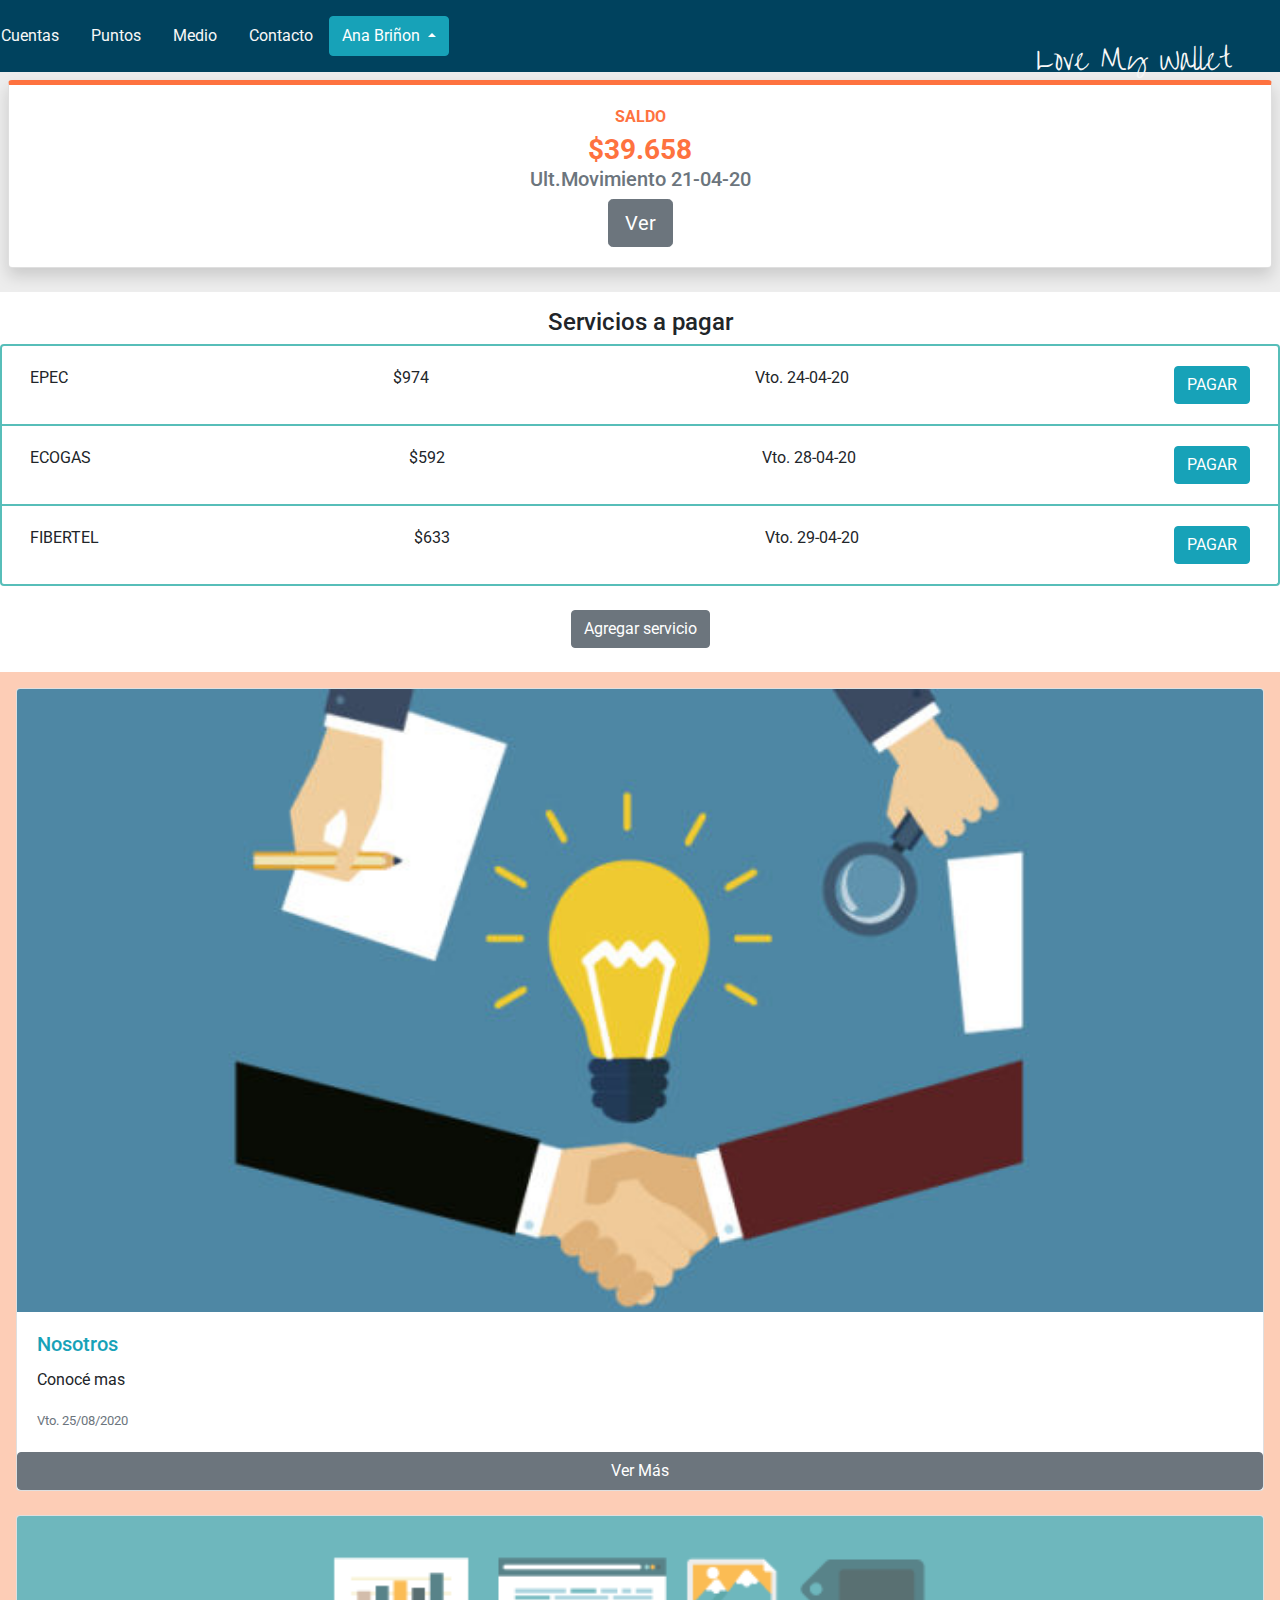
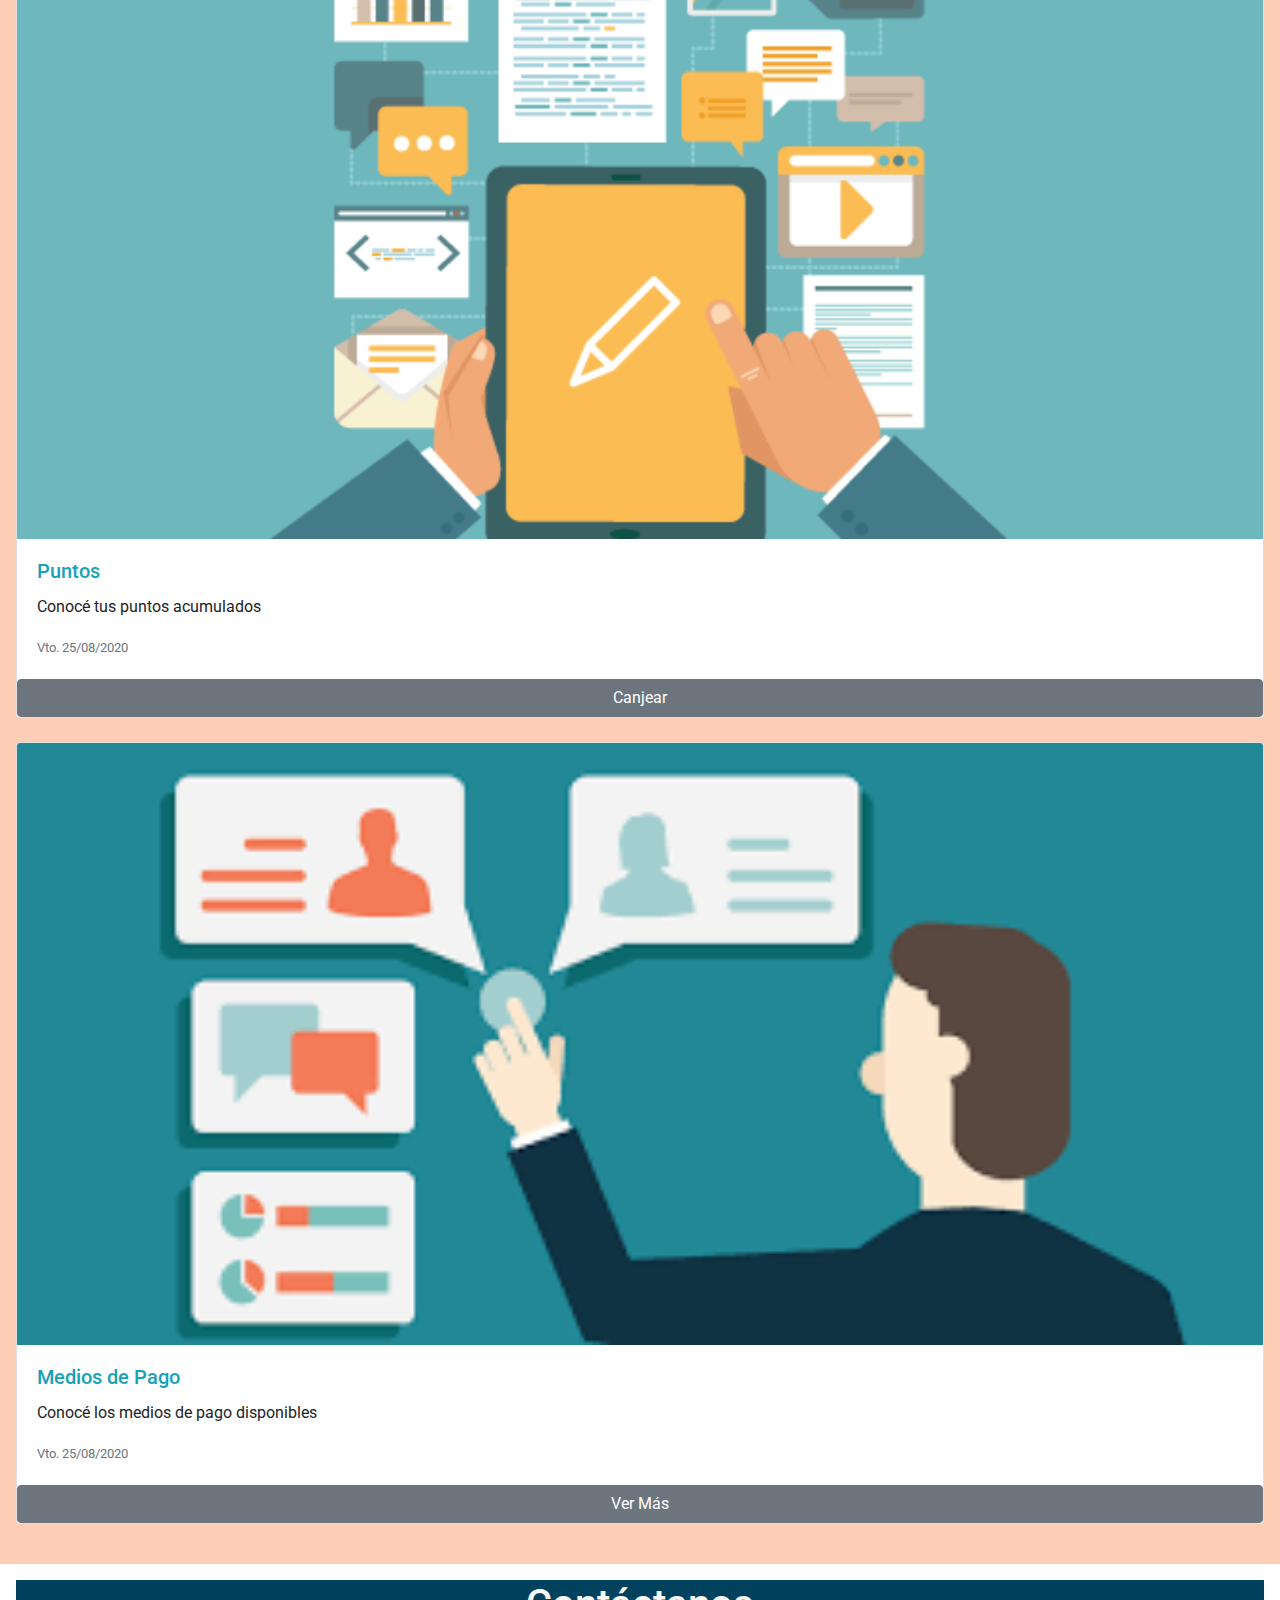
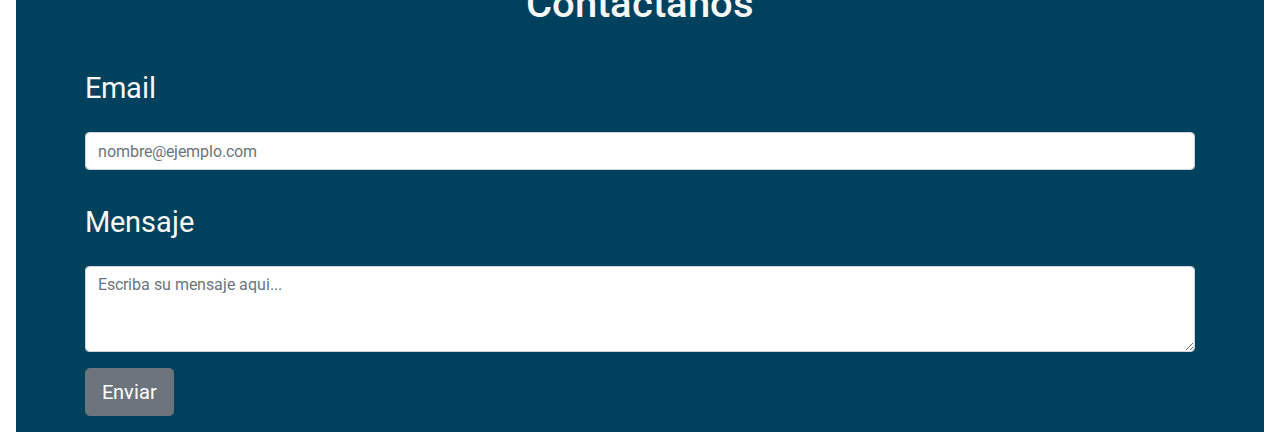
==== index.html @ 69ddbba5 "primer commit" ====
<!DOCTYPE html>
<html lang="en">

<head>
    <meta charset="UTF-8">
    <meta name="viewport" content="width=, initial-scale=1.0">
    <meta http-equiv="X-UA-Compatible" content="ie=edge">
    <title>Love My Wallet</title>
    <link href="https://fonts.googleapis.com/css?family=Liu+Jian+Mao+Cao|Roboto:400,700&display=swap" rel="stylesheet">

    <link rel="stylesheet" href="https://stackpath.bootstrapcdn.com/bootstrap/4.4.1/css/bootstrap.min.css"
        integrity="sha384-Vkoo8x4CGsO3+Hhxv8T/Q5PaXtkKtu6ug5TOeNV6gBiFeWPGFN9MuhOf23Q9Ifjh" crossorigin="anonymous">
    <link rel="stylesheet" href="https://cdnjs.cloudflare.com/ajax/libs/font-awesome/5.12.1/css/all.min.css"
        integrity="sha256-mmgLkCYLUQbXn0B1SRqzHar6dCnv9oZFPEC1g1cwlkk=" crossorigin="anonymous" />
    <link rel="stylesheet" href="assets/css/styles.css">
</head>

</script>

<body id="index.html">
    <nav class="navigation row">
        <div class="navigation__logo">
            <p>Love My Wallet</p>
        </div>
        <div class="collapsible col-xs-12">
            <input type="checkbox" id="menu">
            <label for="menu"><i class="fas fa-bars"></i></label>
            <div class="navigation__container">
                <ul class="navigation__list">
                    <li class="navigation__item"><a href="#">Cuentas</a></li>
                    <li class="navigation__item"><a href="#">Puntos</a></li>
                    <li class="navigation__item"><a href="#">Medio</a></li>
                    <li class="navigation__item"><a href="#">Contacto</a></li>
                    <div class="btn-group dropup">
                        <button type="button" class="btn btn-secondary dropdown-toggle btn-info" data-toggle="dropdown"
                            aria-haspopup="true" aria-expanded="">
                            <span class="sr-only"></span>
                            <i class=" far fa-user m"></i> Ana
                            Briñon
                        </button>
                        <div class="dropdown-menu ">
                            <a class="dropdown-item" href="#!">Editar</a>
                            <a class="dropdown-item" href="inicio.html">Cerrar Sesión</a>
                        </div>
                    </div>
                </ul>
            </div>
        </div>

    </nav>
    <div class="overlay" id="overlay">
        <div class="popup" id="popup">
            <a href="#" id="btn-cerrar-popup" class="btn-cerrar-popup bg-pop"> <i
                    class="fas fa-times fa-2x text-right p-2"></i></a>
            <div class="list-group p-3">
                <a href="#!" class="list-group-item list-group-item-action flex-column align-items-start">
                    <div class="d-flex w-100 justify-content-between">
                        <h5 class="mb-1">Supermercado Dino</h5>
                        <small>$4.253</small>
                    </div>

                    <small>17/04/2020</small>
                </a>
                <a href="#!" class="list-group-item list-group-item-action flex-column align-items-start">
                    <div class="d-flex w-100 justify-content-between">
                        <h5 class="mb-1">Adidas Center</h5>
                        <small class="text-muted">$5.789</small>
                    </div>

                    <small class="text-muted">16/04/2020</small>
                </a>
                <a href="#!" class="list-group-item list-group-item-action flex-column align-items-start">
                    <div class="d-flex w-100 justify-content-between">
                        <h5 class="mb-1">YPF S.A.</h5>
                        <small class="text-muted">$2.000</small>
                    </div>
                    <small class="text-muted">10/04/2020</small>
                </a>
                <a href="#!" class="list-group-item list-group-item-action flex-column align-items-start">
                    <div class="d-flex w-100 justify-content-between">
                        <h5 class="mb-1">Dexter Center</h5>
                        <small class="text-muted">$5.779</small>
                    </div>

                    <small class="text-muted">04/04/2020</small>
                </a>
                <a href="#!" class="list-group-item list-group-item-action flex-column align-items-start">
                    <div class="d-flex w-100 justify-content-between">
                        <h5 class="mb-1">RapiPago S.A.</h5>
                        <small class="text-muted">$579</small>
                    </div>

                    <small class="text-muted">04/04/2020</small>
                </a>
            </div>
        </div>
    </div>
    <section class=" p-2 carta-pago ">
        <div class="row ">

            <div class="col-12 mb-3">
                <div class="card shadow card-body card2">

                    <div class="text-xs font-weight-bold text-uppercase mb-1">Saldo
                    </div>
                    <div class="h3 mb-0 font-weight-bold">$39.658 <p class="text-secondary h5 text-muted">
                            Ult.Movimiento 21-04-20
                        </p>
                        <button class="btn btn-secondary text-center btn-lg btn-abrir-popup" id="btn-abrir-popup">
                            <a href="javascript:abrir()"></a> Ver</button>
                    </div>
                </div>
            </div>

        </div>
    </section>

    <section class="listado-pagar mt-3">
        <h4 class="text-center">Servicios a pagar</h4>
        <ul class="list-group servicios-impagos">
            <li class="list-group-item">
                <article class="servicio d-flex justify-content-between p-2 bd-highlight">
                    <div class="text-uppercase servicio__nombre">EPEC</div>
                    <div class="servicio__precio">$974</div>
                    <div class="servicio__precio">Vto. 24-04-20</div>

                    <div class="servicio__action">

                        <!-- Button trigger modal -->
                        <button type="button" class="btn btn-info text-uppercase" data-toggle="modal"
                            data-target="#exampleModal3">
                            Pagar
                        </button>

                        <!-- Modal -->
                        <div class="modal fade pagado" id="exampleModal3" tabindex="-1" role="dialog"
                            aria-labelledby="exampleModal3Label" aria-hidden="true">
                            <div class="modal-dialog" role="document">
                                <div class="modal-content">
                                    <div class="modal-header">
                                        <h4 class="modal-title text-center pagado-titulo" id="exampleModal3Label">
                                            EPEC
                                        </h4>
                                        <p class="h5">Vto 24-04-20</p>
                                    </div>
                                    <div class="modal-body">
                                        <p class="h2 text-center">$974</p>

                                        <div class="modal-footer">
                                            <!-- Button trigger modal -->
                                            <button type="button" class="btn btn-primary" data-toggle="modal"
                                                data-target="#exampleModalCentered">
                                                Pagar
                                            </button>

                                            <!-- Modal -->
                                            <div class="modal" id="exampleModalCentered" tabindex="-1" role="dialog"
                                                aria-labelledby="exampleModalCenteredLabel" aria-hidden="true">
                                                <div class="modal-dialog modal-dialog-centered" role="document">
                                                    <div class="modal-content modal-pago">
                                                        <div class="modal-header">
                                                            <h5 class="modal-title" id="exampleModalCenteredLabel">
                                                                Estamos procesando su pago</h5>
                                                            <button type="button" class="close" data-dismiss="modal"
                                                                aria-label="Close">
                                                                <span aria-hidden="true">×</span>
                                                            </button>
                                                        </div>
                                                        <div class="modal-body">
                                                            <div class="spinner-border" role="status">
                                                                <span class="sr-only">Loading...</span>
                                                            </div>

                                                        </div>
                                                        <div class="modal-footer">
                                                            <button type="button" class="btn btn-danger"
                                                                data-dismiss="modal">Cancelar</button>

                                                        </div>
                                                    </div>
                                                </div>
                                            </div>

                                            <button type="button" class="btn btn-danger"
                                                data-dismiss="modal">Cancelar</button>

                                        </div>
                                    </div>
                                </div>
                            </div>

                        </div>
                </article>
            </li>
            <li class="list-group-item ">
                <article class="servicio d-flex justify-content-between p-2 bd-highlight">

                    <div class="text-uppercase servicio__nombre">ECOGAS</div>
                    <div class="servicio__precio">$592</div>
                    <div class="servicio__precio">Vto. 28-04-20</div>
                    <div class="servicio__action">

                        <a href="#" class="btn btn-info text-uppercase">pagar</a>
                    </div>
                </article>
            </li>
            <li class="list-group-item">
                <article class="servicio d-flex justify-content-between p-2 bd-highlight">
                    <div class="text-uppercase servicio__nombre">Fibertel</div>
                    <div class="servicio__precio">$633</div>
                    <div class="servicio__precio">Vto. 29-04-20</div>
                    <div class="servicio__action">
                        <a href="#" class="btn btn-info text-uppercase">pagar</a>
                    </div>
                </article>
            </li>
        </ul>
        <section class="d-flex justify-content-around align-items-center">

            <button class="btn btn-secondary btn-large my-4 agregar-servicio">
                Agregar servicio
            </button>
        </section>
    </section>
    <section class=" p-3 cartas ">

        <div class="row">
            <div class="col-12 mb-4">
                <div class="card">
                    <img src="assets/images/ilus1.jpg" class="card-img-top" alt="...">
                    <div class="card-body">
                        <h5 class="card-title text-info">Nosotros</h5>
                        <p class="card-text">Conocé mas </p>
                        <small class="text-muted">Vto. 25/08/2020</small>

                    </div>
                    <a href="#" class="btn btn-secondary">Ver Más</a>
                </div>
            </div>
            <div class="col-12 mb-4">
                <div class="card">
                    <img src="assets/images/ilus2.png" class="card-img-top" alt="...">
                    <div class="card-body">
                        <h5 class="card-title text-info">Puntos</h5>
                        <p class="card-text">Conocé tus puntos acumulados </p>
                        <small class="text-muted">Vto. 25/08/2020</small>

                    </div>
                    <a href="#" class="btn btn-secondary">Canjear</a>
                </div>
            </div>
            <div class="col-12 mb-4">
                <div class="card">
                    <img src="assets/images/inoso.png" class="card-img-top" alt="...">
                    <div class="card-body">
                        <h5 class="card-title text-info">Medios de Pago</h5>
                        <p class="card-text">Conocé los medios de pago disponibles</p>
                        <small class="text-muted">Vto. 25/08/2020</small>


                    </div>
                    <a href="#" class="btn btn-secondary">Ver Más</a>
                </div>
            </div>
        </div>
    </section>
    <section class="formulario m-3">
        <div>
            <h1 class="text-center mb-4">Contáctanos</h1>
            <form class="container">
                <div class="form-group">
                    <label for="exampleFormControlInput1">Email</label>
                    <input type="email" class="form-control" id="exampleFormControlInput1"
                        placeholder="nombre@ejemplo.com">
                </div>

                <div class="form-group">
                    <label for="exampleFormControlTextarea1">Mensaje</label>
                    <textarea class="form-control" id="exampleFormControlTextarea1" rows="3"
                        placeholder="Escriba su mensaje aqui..."></textarea>
                </div>
                <button type="button" class="btn btn-secondary btn-lg mb-3">Enviar</button>
            </form>
        </div>
    </section>




    <script src="https://code.jquery.com/jquery-3.4.1.min.js"
        integrity="sha256-CSXorXvZcTkaix6Yvo6HppcZGetbYMGWSFlBw8HfCJo=" crossorigin="anonymous"></script>
    <script src="assets/script.js"></script>
    <!-- Nuestro script antes de cerrar el body -->
    <script src="https://code.jquery.com/jquery-3.4.1.slim.min.js"
        integrity="sha384-J6qa4849blE2+poT4WnyKhv5vZF5SrPo0iEjwBvKU7imGFAV0wwj1yYfoRSJoZ+n"
        crossorigin="anonymous"></script>
    <script src="popup.js"></script>
    <script src="https://cdn.jsdelivr.net/npm/popper.js@1.16.0/dist/umd/popper.min.js"
        integrity="sha384-Q6E9RHvbIyZFJoft+2mJbHaEWldlvI9IOYy5n3zV9zzTtmI3UksdQRVvoxMfooAo"
        crossorigin="anonymous"></script>
    <script src="https://stackpath.bootstrapcdn.com/bootstrap/4.4.1/js/bootstrap.min.js"
        integrity="sha384-wfSDF2E50Y2D1uUdj0O3uMBJnjuUD4Ih7YwaYd1iqfktj0Uod8GCExl3Og8ifwB6"
        crossorigin="anonymous"></script>
</body>

</html>
---- assets/css/styles.css ----
.navigation {
  position: relative;
  background-color: #00425e;
  text-align: end;
  color: #F8F8F8;
 
  
}

.navigation__logo {
  position: absolute;
  top: 0.2em;
  right: 2em;
  font-family: "Liu Jian Mao Cao", cursive;
  font-size: 2em;
}

.collapsible {
  text-align: right;
}

label {
  display: block;
  padding-top: 0.5em;
  padding-bottom: 0.5em;
  padding-right: 3em;
  font-size: 1.8rem;
}

#menu {
  display: none;
}

input:checked ~ .navigation__container {
  max-height: 100%;
}

.navigation__container {
  max-height: 0;
  padding: 0;
  overflow: hidden;
}

.navigation__list {
  list-style: none;
}

.navigation__item a {
  display: block;
  text-align: left;
  padding: 0.5em;
  font-family: "Roboto", sans-serif;
  font-size: 1.2rem;
  font-weight: 700;
  color: #F8F8F8;
  text-decoration: none;
}
.navigation__item a:hover {
  color: #00ADEF;
}

@media only screen and (min-width: 992px) {
  .navigation__logo {
    top: 1em;
    left: 3em;
  }

  .collapsible label {
    display: none;
  }

  .navigation__container {
    max-height: 100%;
    padding: 0.5em 3em 0.5em 0;
    overflow: visible;
  }

  .navigation__list {
    display: flex;
    justify-content: flex-end;
    margin: inherit;
    padding: inherit;
  }

  .navigation__item a {
    padding: 0.5em 1em;
    font-size: 1rem;
    font-weight: 400;
  }
}
.datos {
  background-color: #dbdcdf;
}

.datos__iconos {
  list-style: none;
  padding-left: 3em;
  color: #3484da;
}


.formulario {
  background-color: #00425e;
  text-align: left;
  color: #F8F8F8;
}
.ventana{
  position: relative;
}

.overlay {
	background: rgba(0,0,0,.3);
	position: fixed;
	top: 0;
	bottom: 0;
	left: 0;
	right: 0;
	align-items: center;
	justify-content: center;
  display: flex;
  z-index: 100;
  visibility: hidden;

}
.overlay.active {
	visibility: visible;
}
.popup {
	background: #F8F8F8;
	box-shadow: 0px 0px 5px 0px rgba(0,0,0,0.3);
	border-radius: 7px;
	text-align: center;
  width:80%;
  transition: .3s ease all;
	transform: scale(0.7);
	opacity: 0;
 
}
.btn-submit {
	padding: 0 20px;
	height: 40px;
	line-height: 40px;
	border: none;
	color: #fff;
	background: #5E7DE3;
border-radius: 8px;
}
.btn-cerrar-popup {
	font-size: 16px;
	line-height: 16px;
	display: block;
	text-align: right;
	transition: .3s ease all;
	color: #BBBBBB;
}

.popup.active {	transform: scale(1); opacity: 1; }



.card2{
  border-top: 5px solid #fe723f;
  text-align: center;
  color: #fe723f;
  
}
.bg-pop{
background-color:  #fe723f;
}
.carta-pago {
 
  background: #ededed;
 
}
.cartas{
  background:#fdcdb6;
}
.list-group-item{

  border: 2px solid #57beb9;
}
body{
  font-family: roboto;
}
.pagado{
  padding-top: 70%;
  width: 90%

}
.pagado-titulo{
  text-align: center;
  
}
.formulario-inicio{
  background-color: #00425e;
}
.modal-pago{
  width: 90%;
}
.popuppago.active {	transform: scale(1); opacity: 1; }
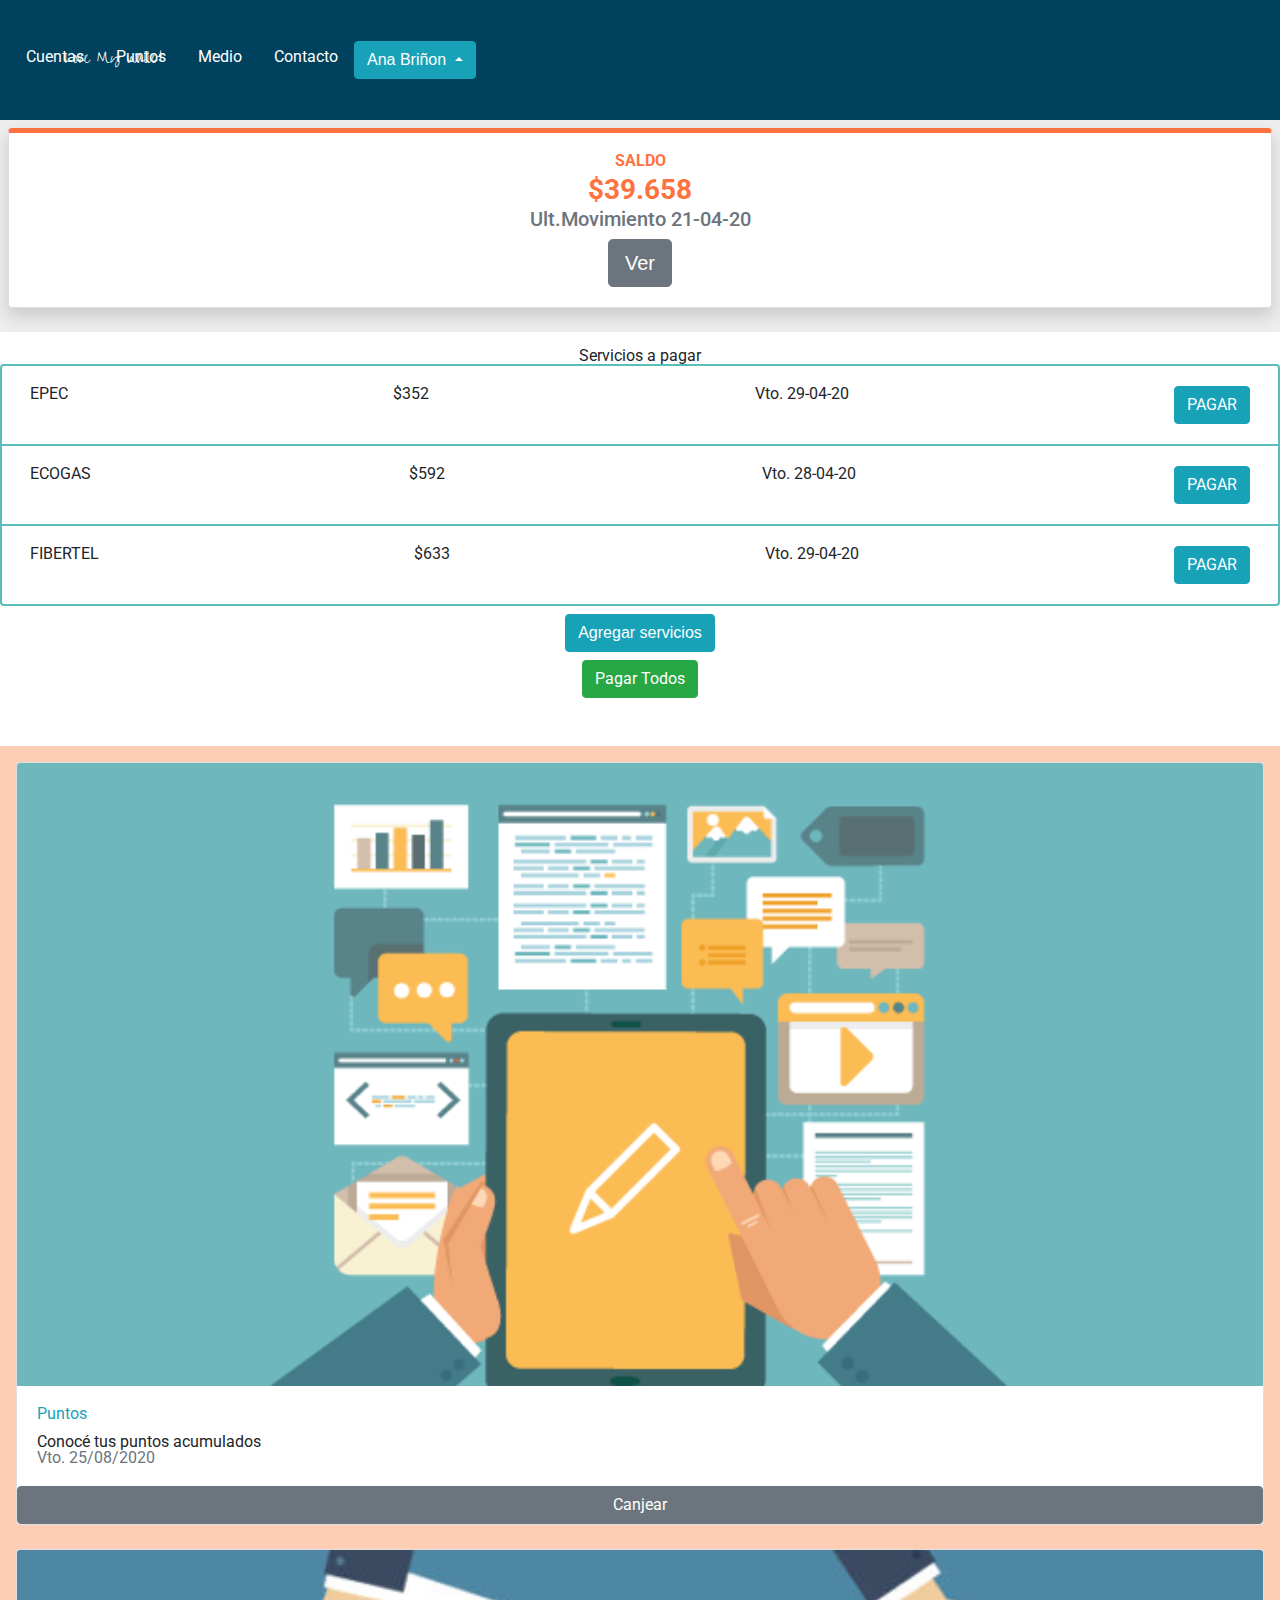
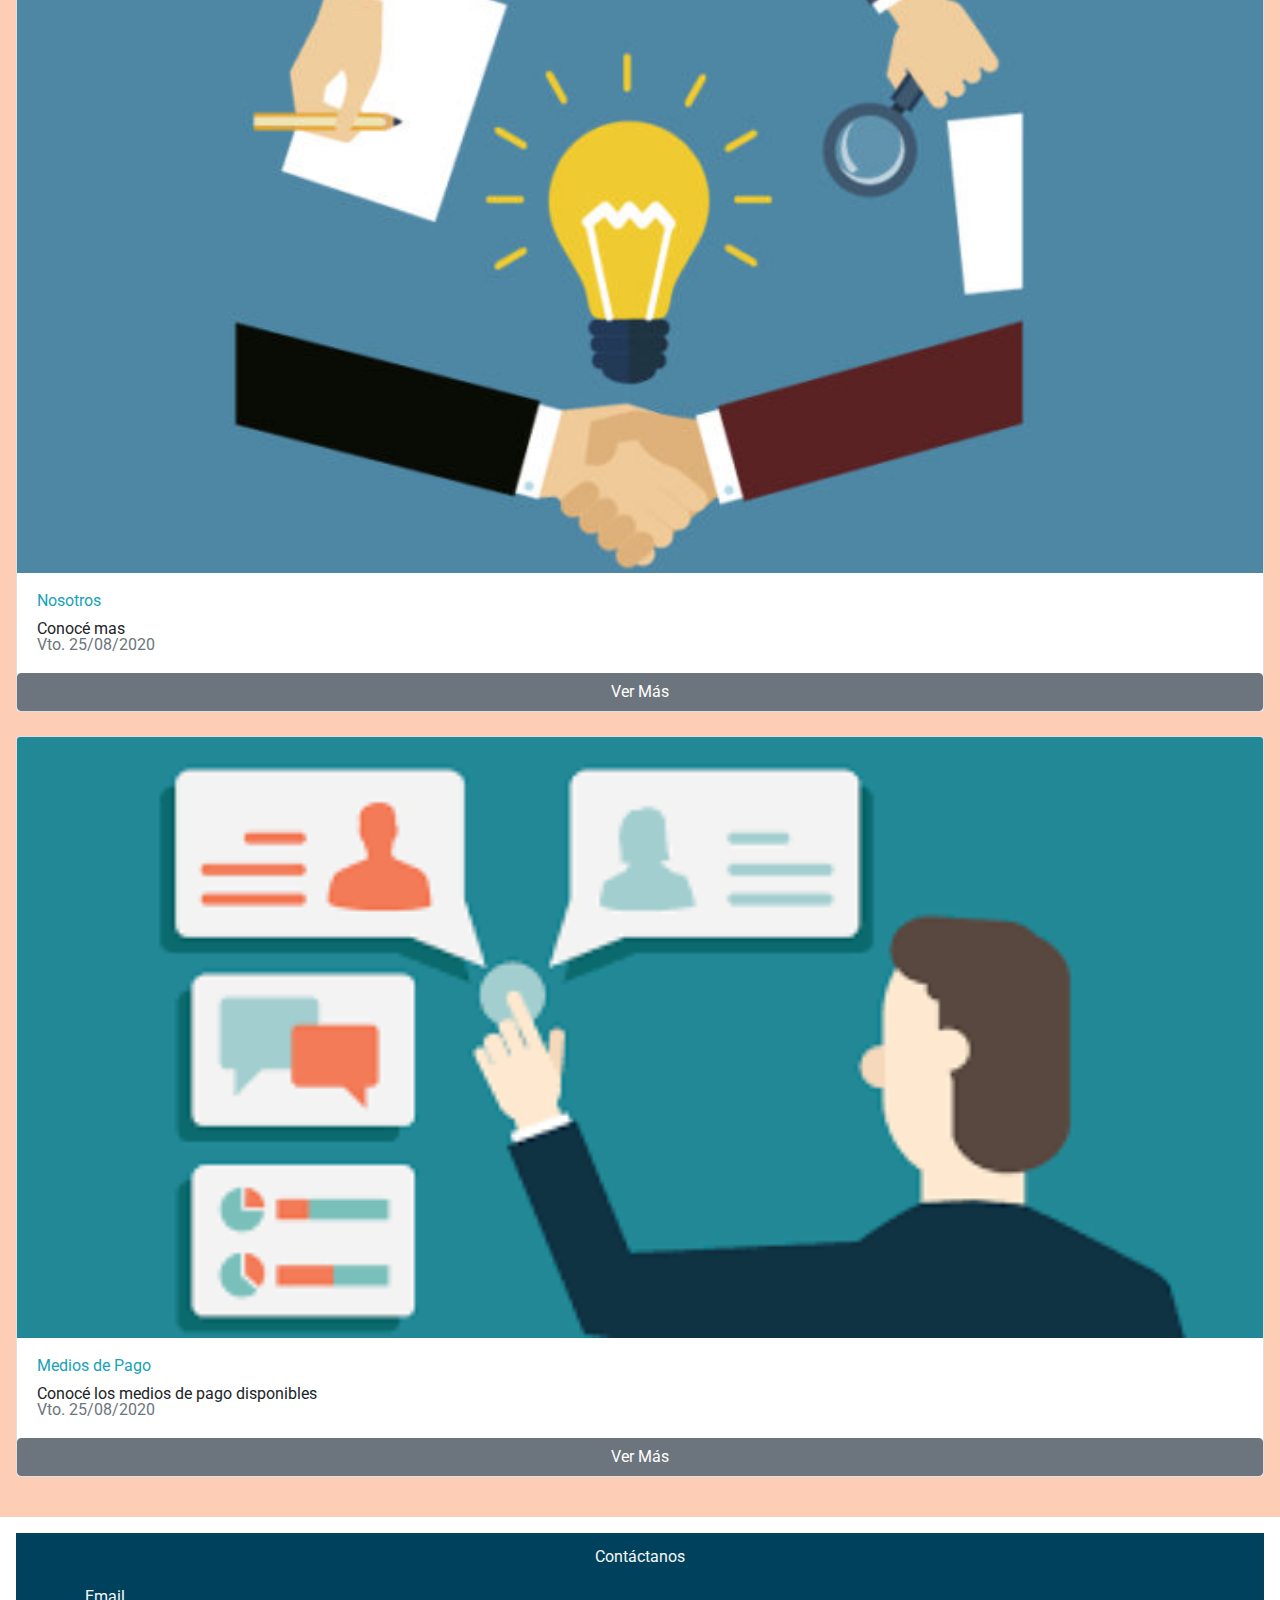
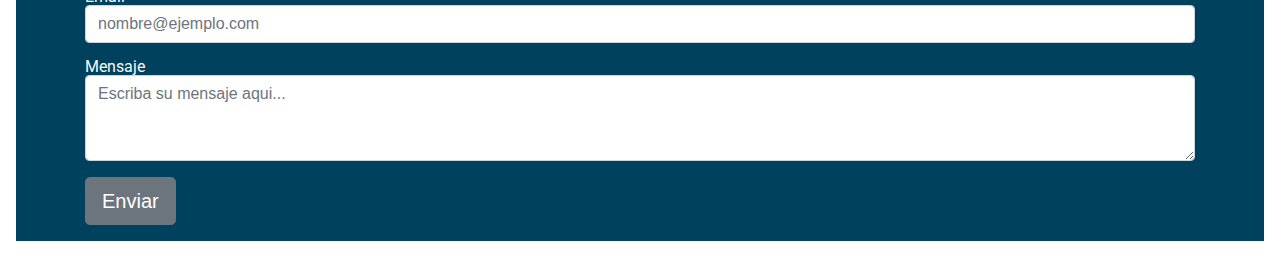
==== commit 987452f3: "correcciones" ====
--- a/index.html
+++ b/index.html
@@ -1,21 +1,16 @@
 <!DOCTYPE html>
 <html lang="en">
 
+
 <head>
     <meta charset="UTF-8">
-    <meta name="viewport" content="width=, initial-scale=1.0">
+    <meta name="viewport" content="width=device-width, initial-scale=1.0">
     <meta http-equiv="X-UA-Compatible" content="ie=edge">
+    <link href="https://fonts.googleapis.com/css?family=Liu+Jian+Mao+Cao|Roboto:400,700&display=swap" rel="stylesheet">
+    <link rel="stylesheet" href="assets/css/styles.css">
     <title>Love My Wallet</title>
-    <link href="https://fonts.googleapis.com/css?family=Liu+Jian+Mao+Cao|Roboto:400,700&display=swap" rel="stylesheet">
-
-    <link rel="stylesheet" href="https://stackpath.bootstrapcdn.com/bootstrap/4.4.1/css/bootstrap.min.css"
-        integrity="sha384-Vkoo8x4CGsO3+Hhxv8T/Q5PaXtkKtu6ug5TOeNV6gBiFeWPGFN9MuhOf23Q9Ifjh" crossorigin="anonymous">
-    <link rel="stylesheet" href="https://cdnjs.cloudflare.com/ajax/libs/font-awesome/5.12.1/css/all.min.css"
-        integrity="sha256-mmgLkCYLUQbXn0B1SRqzHar6dCnv9oZFPEC1g1cwlkk=" crossorigin="anonymous" />
-    <link rel="stylesheet" href="assets/css/styles.css">
+
 </head>
-
-</script>
 
 <body id="index.html">
     <nav class="navigation row">
@@ -24,7 +19,7 @@
         </div>
         <div class="collapsible col-xs-12">
             <input type="checkbox" id="menu">
-            <label for="menu"><i class="fas fa-bars"></i></label>
+            <label for="menu"><i class="fas fa-bars "></i></label>
             <div class="navigation__container">
                 <ul class="navigation__list">
                     <li class="navigation__item"><a href="#">Cuentas</a></li>
@@ -40,7 +35,7 @@
                         </button>
                         <div class="dropdown-menu ">
                             <a class="dropdown-item" href="#!">Editar</a>
-                            <a class="dropdown-item" href="inicio.html">Cerrar Sesión</a>
+                            <a class="dropdown-item" href="login.html">Cerrar Sesión</a>
                         </div>
                     </div>
                 </ul>
@@ -118,79 +113,19 @@
     <section class="listado-pagar mt-3">
         <h4 class="text-center">Servicios a pagar</h4>
         <ul class="list-group servicios-impagos">
-            <li class="list-group-item">
+
+            <li class="list-group-item ">
                 <article class="servicio d-flex justify-content-between p-2 bd-highlight">
+
                     <div class="text-uppercase servicio__nombre">EPEC</div>
-                    <div class="servicio__precio">$974</div>
-                    <div class="servicio__precio">Vto. 24-04-20</div>
-
+                    <div class="servicio__precio">$352</div>
+                    <div class="servicio__precio">Vto. 29-04-20</div>
                     <div class="servicio__action">
 
-                        <!-- Button trigger modal -->
-                        <button type="button" class="btn btn-info text-uppercase" data-toggle="modal"
-                            data-target="#exampleModal3">
-                            Pagar
-                        </button>
-
-                        <!-- Modal -->
-                        <div class="modal fade pagado" id="exampleModal3" tabindex="-1" role="dialog"
-                            aria-labelledby="exampleModal3Label" aria-hidden="true">
-                            <div class="modal-dialog" role="document">
-                                <div class="modal-content">
-                                    <div class="modal-header">
-                                        <h4 class="modal-title text-center pagado-titulo" id="exampleModal3Label">
-                                            EPEC
-                                        </h4>
-                                        <p class="h5">Vto 24-04-20</p>
-                                    </div>
-                                    <div class="modal-body">
-                                        <p class="h2 text-center">$974</p>
-
-                                        <div class="modal-footer">
-                                            <!-- Button trigger modal -->
-                                            <button type="button" class="btn btn-primary" data-toggle="modal"
-                                                data-target="#exampleModalCentered">
-                                                Pagar
-                                            </button>
-
-                                            <!-- Modal -->
-                                            <div class="modal" id="exampleModalCentered" tabindex="-1" role="dialog"
-                                                aria-labelledby="exampleModalCenteredLabel" aria-hidden="true">
-                                                <div class="modal-dialog modal-dialog-centered" role="document">
-                                                    <div class="modal-content modal-pago">
-                                                        <div class="modal-header">
-                                                            <h5 class="modal-title" id="exampleModalCenteredLabel">
-                                                                Estamos procesando su pago</h5>
-                                                            <button type="button" class="close" data-dismiss="modal"
-                                                                aria-label="Close">
-                                                                <span aria-hidden="true">×</span>
-                                                            </button>
-                                                        </div>
-                                                        <div class="modal-body">
-                                                            <div class="spinner-border" role="status">
-                                                                <span class="sr-only">Loading...</span>
-                                                            </div>
-
-                                                        </div>
-                                                        <div class="modal-footer">
-                                                            <button type="button" class="btn btn-danger"
-                                                                data-dismiss="modal">Cancelar</button>
-
-                                                        </div>
-                                                    </div>
-                                                </div>
-                                            </div>
-
-                                            <button type="button" class="btn btn-danger"
-                                                data-dismiss="modal">Cancelar</button>
-
-                                        </div>
-                                    </div>
-                                </div>
-                            </div>
-
-                        </div>
+                        <a href="pagar.html" class="btn btn-info text-uppercase">pagar</a>
+                    </div>
                 </article>
+            </li>
             </li>
             <li class="list-group-item ">
                 <article class="servicio d-flex justify-content-between p-2 bd-highlight">
@@ -215,16 +150,39 @@
                 </article>
             </li>
         </ul>
-        <section class="d-flex justify-content-around align-items-center">
-
-            <button class="btn btn-secondary btn-large my-4 agregar-servicio">
-                Agregar servicio
-            </button>
+        <section class="d-flex justify-content-around align-items-center mt-2">
+            <div class="row text-center">
+
+                <div class="col-12">
+
+                    <button class="btn btn-info  agregar-servicio">
+                        Agregar servicios
+                    </button>
+                </div>
+                <div class="col-12 pt-2 pb-5">
+                    <a href="pagartodo.html" class="btn btn-success ">
+                        Pagar Todos
+                    </a>
+                </div>
+            </div>
+
         </section>
     </section>
-    <section class=" p-3 cartas ">
+    <section class=" p-3 cartas  ">
 
         <div class="row">
+            <div class="col-12 mb-4">
+                <div class="card">
+                    <img src="assets/images/ilus2.png" class="card-img-top" alt="...">
+                    <div class="card-body">
+                        <h5 class="card-title text-info">Puntos</h5>
+                        <p class="card-text">Conocé tus puntos acumulados </p>
+                        <small class="text-muted">Vto. 25/08/2020</small>
+
+                    </div>
+                    <a href="puntos.html" class="btn btn-secondary">Canjear</a>
+                </div>
+            </div>
             <div class="col-12 mb-4">
                 <div class="card">
                     <img src="assets/images/ilus1.jpg" class="card-img-top" alt="...">
@@ -237,18 +195,7 @@
                     <a href="#" class="btn btn-secondary">Ver Más</a>
                 </div>
             </div>
-            <div class="col-12 mb-4">
-                <div class="card">
-                    <img src="assets/images/ilus2.png" class="card-img-top" alt="...">
-                    <div class="card-body">
-                        <h5 class="card-title text-info">Puntos</h5>
-                        <p class="card-text">Conocé tus puntos acumulados </p>
-                        <small class="text-muted">Vto. 25/08/2020</small>
-
-                    </div>
-                    <a href="#" class="btn btn-secondary">Canjear</a>
-                </div>
-            </div>
+
             <div class="col-12 mb-4">
                 <div class="card">
                     <img src="assets/images/inoso.png" class="card-img-top" alt="...">
@@ -264,7 +211,7 @@
             </div>
         </div>
     </section>
-    <section class="formulario m-3">
+    <section class="formulario m-3 pt-3">
         <div>
             <h1 class="text-center mb-4">Contáctanos</h1>
             <form class="container">
@@ -284,9 +231,6 @@
         </div>
     </section>
 
-
-
-
     <script src="https://code.jquery.com/jquery-3.4.1.min.js"
         integrity="sha256-CSXorXvZcTkaix6Yvo6HppcZGetbYMGWSFlBw8HfCJo=" crossorigin="anonymous"></script>
     <script src="assets/script.js"></script>
@@ -294,13 +238,15 @@
     <script src="https://code.jquery.com/jquery-3.4.1.slim.min.js"
         integrity="sha384-J6qa4849blE2+poT4WnyKhv5vZF5SrPo0iEjwBvKU7imGFAV0wwj1yYfoRSJoZ+n"
         crossorigin="anonymous"></script>
-    <script src="popup.js"></script>
+    <script src="assets/popup.js"></script>
     <script src="https://cdn.jsdelivr.net/npm/popper.js@1.16.0/dist/umd/popper.min.js"
         integrity="sha384-Q6E9RHvbIyZFJoft+2mJbHaEWldlvI9IOYy5n3zV9zzTtmI3UksdQRVvoxMfooAo"
         crossorigin="anonymous"></script>
     <script src="https://stackpath.bootstrapcdn.com/bootstrap/4.4.1/js/bootstrap.min.js"
         integrity="sha384-wfSDF2E50Y2D1uUdj0O3uMBJnjuUD4Ih7YwaYd1iqfktj0Uod8GCExl3Og8ifwB6"
         crossorigin="anonymous"></script>
+
+
 </body>
 
 </html>--- a/assets/css/styles.css
+++ b/assets/css/styles.css
@@ -1,31 +1,10436 @@
-
+@charset "UTF-8";
+/*!
+ * Bootstrap v4.4.1 (https://getbootstrap.com/)
+ * Copyright 2011-2019 The Bootstrap Authors
+ * Copyright 2011-2019 Twitter, Inc.
+ * Licensed under MIT (https://github.com/twbs/bootstrap/blob/master/LICENSE)
+ */
+:root {
+  --blue: #00425e;
+  --indigo: #6610f2;
+  --purple: #6f42c1;
+  --pink: #e83e8c;
+  --red: #dc3545;
+  --orange: #fd7e14;
+  --yellow: #ffc107;
+  --green: #28a745;
+  --teal: #20c997;
+  --cyan: #17a2b8;
+  --white: white;
+  --gray: #6c757d;
+  --gray-dark: #343a40;
+  --primary: #00425e;
+  --secondary: #6c757d;
+  --success: #28a745;
+  --info: #17a2b8;
+  --warning: #ffc107;
+  --danger: #dc3545;
+  --light: #f8f9fa;
+  --dark: #343a40;
+  --breakpoint-xs: 0;
+  --breakpoint-sm: 576px;
+  --breakpoint-md: 768px;
+  --breakpoint-lg: 992px;
+  --breakpoint-xl: 1200px;
+  --font-family-sans-serif: -apple-system, BlinkMacSystemFont, "Segoe UI", Roboto, "Helvetica Neue", Arial, "Noto Sans", sans-serif, "Apple Color Emoji", "Segoe UI Emoji", "Segoe UI Symbol", "Noto Color Emoji";
+  --font-family-monospace: SFMono-Regular, Menlo, Monaco, Consolas, "Liberation Mono", "Courier New", monospace;
+}
+
+*,
+*::before,
+*::after {
+  box-sizing: border-box;
+}
+
+html {
+  font-family: sans-serif;
+  line-height: 1.15;
+  -webkit-text-size-adjust: 100%;
+  -webkit-tap-highlight-color: rgba(0, 0, 0, 0);
+}
+
+article, aside, figcaption, figure, footer, header, hgroup, main, nav, section {
+  display: block;
+}
+
+body {
+  margin: 0;
+  font-family: -apple-system, BlinkMacSystemFont, "Segoe UI", Roboto, "Helvetica Neue", Arial, "Noto Sans", sans-serif, "Apple Color Emoji", "Segoe UI Emoji", "Segoe UI Symbol", "Noto Color Emoji";
+  font-size: 1rem;
+  font-weight: 400;
+  line-height: 1.5;
+  color: #212529;
+  text-align: left;
+  background-color: white;
+}
+
+[tabindex="-1"]:focus:not(:focus-visible) {
+  outline: 0 !important;
+}
+
+hr {
+  box-sizing: content-box;
+  height: 0;
+  overflow: visible;
+}
+
+h1, h2, h3, h4, h5, h6 {
+  margin-top: 0;
+  margin-bottom: 0.5rem;
+}
+
+p {
+  margin-top: 0;
+  margin-bottom: 1rem;
+}
+
+abbr[title],
+abbr[data-original-title] {
+  text-decoration: underline;
+  text-decoration: underline dotted;
+  cursor: help;
+  border-bottom: 0;
+  text-decoration-skip-ink: none;
+}
+
+address {
+  margin-bottom: 1rem;
+  font-style: normal;
+  line-height: inherit;
+}
+
+ol,
+ul,
+dl {
+  margin-top: 0;
+  margin-bottom: 1rem;
+}
+
+ol ol,
+ul ul,
+ol ul,
+ul ol {
+  margin-bottom: 0;
+}
+
+dt {
+  font-weight: 700;
+}
+
+dd {
+  margin-bottom: 0.5rem;
+  margin-left: 0;
+}
+
+blockquote {
+  margin: 0 0 1rem;
+}
+
+b,
+strong {
+  font-weight: bolder;
+}
+
+small {
+  font-size: 80%;
+}
+
+sub,
+sup {
+  position: relative;
+  font-size: 75%;
+  line-height: 0;
+  vertical-align: baseline;
+}
+
+sub {
+  bottom: -0.25em;
+}
+
+sup {
+  top: -0.5em;
+}
+
+a {
+  color: #00425e;
+  text-decoration: none;
+  background-color: transparent;
+}
+a:hover {
+  color: #000c12;
+  text-decoration: underline;
+}
+
+a:not([href]) {
+  color: inherit;
+  text-decoration: none;
+}
+a:not([href]):hover {
+  color: inherit;
+  text-decoration: none;
+}
+
+pre,
+code,
+kbd,
+samp {
+  font-family: SFMono-Regular, Menlo, Monaco, Consolas, "Liberation Mono", "Courier New", monospace;
+  font-size: 1em;
+}
+
+pre {
+  margin-top: 0;
+  margin-bottom: 1rem;
+  overflow: auto;
+}
+
+figure {
+  margin: 0 0 1rem;
+}
+
+img {
+  vertical-align: middle;
+  border-style: none;
+}
+
+svg {
+  overflow: hidden;
+  vertical-align: middle;
+}
+
+table {
+  border-collapse: collapse;
+}
+
+caption {
+  padding-top: 0.75rem;
+  padding-bottom: 0.75rem;
+  color: #6c757d;
+  text-align: left;
+  caption-side: bottom;
+}
+
+th {
+  text-align: inherit;
+}
+
+label {
+  display: inline-block;
+  margin-bottom: 0.5rem;
+}
+
+button {
+  border-radius: 0;
+}
+
+button:focus {
+  outline: 1px dotted;
+  outline: 5px auto -webkit-focus-ring-color;
+}
+
+input,
+button,
+select,
+optgroup,
+textarea {
+  margin: 0;
+  font-family: inherit;
+  font-size: inherit;
+  line-height: inherit;
+}
+
+button,
+input {
+  overflow: visible;
+}
+
+button,
+select {
+  text-transform: none;
+}
+
+select {
+  word-wrap: normal;
+}
+
+button,
+[type=button],
+[type=reset],
+[type=submit] {
+  -webkit-appearance: button;
+}
+
+button:not(:disabled),
+[type=button]:not(:disabled),
+[type=reset]:not(:disabled),
+[type=submit]:not(:disabled) {
+  cursor: pointer;
+}
+
+button::-moz-focus-inner,
+[type=button]::-moz-focus-inner,
+[type=reset]::-moz-focus-inner,
+[type=submit]::-moz-focus-inner {
+  padding: 0;
+  border-style: none;
+}
+
+input[type=radio],
+input[type=checkbox] {
+  box-sizing: border-box;
+  padding: 0;
+}
+
+input[type=date],
+input[type=time],
+input[type=datetime-local],
+input[type=month] {
+  -webkit-appearance: listbox;
+}
+
+textarea {
+  overflow: auto;
+  resize: vertical;
+}
+
+fieldset {
+  min-width: 0;
+  padding: 0;
+  margin: 0;
+  border: 0;
+}
+
+legend {
+  display: block;
+  width: 100%;
+  max-width: 100%;
+  padding: 0;
+  margin-bottom: 0.5rem;
+  font-size: 1.5rem;
+  line-height: inherit;
+  color: inherit;
+  white-space: normal;
+}
+
+progress {
+  vertical-align: baseline;
+}
+
+[type=number]::-webkit-inner-spin-button,
+[type=number]::-webkit-outer-spin-button {
+  height: auto;
+}
+
+[type=search] {
+  outline-offset: -2px;
+  -webkit-appearance: none;
+}
+
+[type=search]::-webkit-search-decoration {
+  -webkit-appearance: none;
+}
+
+::-webkit-file-upload-button {
+  font: inherit;
+  -webkit-appearance: button;
+}
+
+output {
+  display: inline-block;
+}
+
+summary {
+  display: list-item;
+  cursor: pointer;
+}
+
+template {
+  display: none;
+}
+
+[hidden] {
+  display: none !important;
+}
+
+h1, h2, h3, h4, h5, h6,
+.h1, .h2, .h3, .h4, .h5, .h6 {
+  margin-bottom: 0.5rem;
+  font-weight: 500;
+  line-height: 1.2;
+}
+
+h1, .h1 {
+  font-size: 2.5rem;
+}
+
+h2, .h2 {
+  font-size: 2rem;
+}
+
+h3, .h3 {
+  font-size: 1.75rem;
+}
+
+h4, .h4 {
+  font-size: 1.5rem;
+}
+
+h5, .h5 {
+  font-size: 1.25rem;
+}
+
+h6, .h6 {
+  font-size: 1rem;
+}
+
+.lead {
+  font-size: 1.25rem;
+  font-weight: 300;
+}
+
+.display-1 {
+  font-size: 6rem;
+  font-weight: 300;
+  line-height: 1.2;
+}
+
+.display-2 {
+  font-size: 5.5rem;
+  font-weight: 300;
+  line-height: 1.2;
+}
+
+.display-3 {
+  font-size: 4.5rem;
+  font-weight: 300;
+  line-height: 1.2;
+}
+
+.display-4 {
+  font-size: 3.5rem;
+  font-weight: 300;
+  line-height: 1.2;
+}
+
+hr {
+  margin-top: 1rem;
+  margin-bottom: 1rem;
+  border: 0;
+  border-top: 1px solid rgba(0, 0, 0, 0.1);
+}
+
+small,
+.small {
+  font-size: 80%;
+  font-weight: 400;
+}
+
+mark,
+.mark {
+  padding: 0.2em;
+  background-color: #fcf8e3;
+}
+
+.list-unstyled {
+  padding-left: 0;
+  list-style: none;
+}
+
+.list-inline {
+  padding-left: 0;
+  list-style: none;
+}
+
+.list-inline-item {
+  display: inline-block;
+}
+.list-inline-item:not(:last-child) {
+  margin-right: 0.5rem;
+}
+
+.initialism {
+  font-size: 90%;
+  text-transform: uppercase;
+}
+
+.blockquote {
+  margin-bottom: 1rem;
+  font-size: 1.25rem;
+}
+
+.blockquote-footer {
+  display: block;
+  font-size: 80%;
+  color: #6c757d;
+}
+.blockquote-footer::before {
+  content: "— ";
+}
+
+.img-fluid {
+  max-width: 100%;
+  height: auto;
+}
+
+.img-thumbnail {
+  padding: 0.25rem;
+  background-color: white;
+  border: 1px solid #dee2e6;
+  border-radius: 0.25rem;
+  max-width: 100%;
+  height: auto;
+}
+
+.figure {
+  display: inline-block;
+}
+
+.figure-img {
+  margin-bottom: 0.5rem;
+  line-height: 1;
+}
+
+.figure-caption {
+  font-size: 90%;
+  color: #6c757d;
+}
+
+code {
+  font-size: 87.5%;
+  color: #e83e8c;
+  word-wrap: break-word;
+}
+a > code {
+  color: inherit;
+}
+
+kbd {
+  padding: 0.2rem 0.4rem;
+  font-size: 87.5%;
+  color: white;
+  background-color: #212529;
+  border-radius: 0.2rem;
+}
+kbd kbd {
+  padding: 0;
+  font-size: 100%;
+  font-weight: 700;
+}
+
+pre {
+  display: block;
+  font-size: 87.5%;
+  color: #212529;
+}
+pre code {
+  font-size: inherit;
+  color: inherit;
+  word-break: normal;
+}
+
+.pre-scrollable {
+  max-height: 340px;
+  overflow-y: scroll;
+}
+
+.container {
+  width: 100%;
+  padding-right: 15px;
+  padding-left: 15px;
+  margin-right: auto;
+  margin-left: auto;
+}
+@media (min-width: 576px) {
+  .container {
+    max-width: 540px;
+  }
+}
+@media (min-width: 768px) {
+  .container {
+    max-width: 720px;
+  }
+}
+@media (min-width: 992px) {
+  .container {
+    max-width: 960px;
+  }
+}
+@media (min-width: 1200px) {
+  .container {
+    max-width: 1140px;
+  }
+}
+
+.container-fluid, .container-xl, .container-lg, .container-md, .container-sm {
+  width: 100%;
+  padding-right: 15px;
+  padding-left: 15px;
+  margin-right: auto;
+  margin-left: auto;
+}
+
+@media (min-width: 576px) {
+  .container-sm, .container {
+    max-width: 540px;
+  }
+}
+@media (min-width: 768px) {
+  .container-md, .container-sm, .container {
+    max-width: 720px;
+  }
+}
+@media (min-width: 992px) {
+  .container-lg, .container-md, .container-sm, .container {
+    max-width: 960px;
+  }
+}
+@media (min-width: 1200px) {
+  .container-xl, .container-lg, .container-md, .container-sm, .container {
+    max-width: 1140px;
+  }
+}
+.row {
+  display: flex;
+  flex-wrap: wrap;
+  margin-right: -15px;
+  margin-left: -15px;
+}
+
+.no-gutters {
+  margin-right: 0;
+  margin-left: 0;
+}
+.no-gutters > .col,
+.no-gutters > [class*=col-] {
+  padding-right: 0;
+  padding-left: 0;
+}
+
+.col-xl,
+.col-xl-auto, .col-xl-12, .col-xl-11, .col-xl-10, .col-xl-9, .col-xl-8, .col-xl-7, .col-xl-6, .col-xl-5, .col-xl-4, .col-xl-3, .col-xl-2, .col-xl-1, .col-lg,
+.col-lg-auto, .col-lg-12, .col-lg-11, .col-lg-10, .col-lg-9, .col-lg-8, .col-lg-7, .col-lg-6, .col-lg-5, .col-lg-4, .col-lg-3, .col-lg-2, .col-lg-1, .col-md,
+.col-md-auto, .col-md-12, .col-md-11, .col-md-10, .col-md-9, .col-md-8, .col-md-7, .col-md-6, .col-md-5, .col-md-4, .col-md-3, .col-md-2, .col-md-1, .col-sm,
+.col-sm-auto, .col-sm-12, .col-sm-11, .col-sm-10, .col-sm-9, .col-sm-8, .col-sm-7, .col-sm-6, .col-sm-5, .col-sm-4, .col-sm-3, .col-sm-2, .col-sm-1, .col,
+.col-auto, .col-12, .col-11, .col-10, .col-9, .col-8, .col-7, .col-6, .col-5, .col-4, .col-3, .col-2, .col-1 {
+  position: relative;
+  width: 100%;
+  padding-right: 15px;
+  padding-left: 15px;
+}
+
+.col {
+  flex-basis: 0;
+  flex-grow: 1;
+  max-width: 100%;
+}
+
+.row-cols-1 > * {
+  flex: 0 0 100%;
+  max-width: 100%;
+}
+
+.row-cols-2 > * {
+  flex: 0 0 50%;
+  max-width: 50%;
+}
+
+.row-cols-3 > * {
+  flex: 0 0 33.3333333333%;
+  max-width: 33.3333333333%;
+}
+
+.row-cols-4 > * {
+  flex: 0 0 25%;
+  max-width: 25%;
+}
+
+.row-cols-5 > * {
+  flex: 0 0 20%;
+  max-width: 20%;
+}
+
+.row-cols-6 > * {
+  flex: 0 0 16.6666666667%;
+  max-width: 16.6666666667%;
+}
+
+.col-auto {
+  flex: 0 0 auto;
+  width: auto;
+  max-width: 100%;
+}
+
+.col-1 {
+  flex: 0 0 8.3333333333%;
+  max-width: 8.3333333333%;
+}
+
+.col-2 {
+  flex: 0 0 16.6666666667%;
+  max-width: 16.6666666667%;
+}
+
+.col-3 {
+  flex: 0 0 25%;
+  max-width: 25%;
+}
+
+.col-4 {
+  flex: 0 0 33.3333333333%;
+  max-width: 33.3333333333%;
+}
+
+.col-5 {
+  flex: 0 0 41.6666666667%;
+  max-width: 41.6666666667%;
+}
+
+.col-6 {
+  flex: 0 0 50%;
+  max-width: 50%;
+}
+
+.col-7 {
+  flex: 0 0 58.3333333333%;
+  max-width: 58.3333333333%;
+}
+
+.col-8 {
+  flex: 0 0 66.6666666667%;
+  max-width: 66.6666666667%;
+}
+
+.col-9 {
+  flex: 0 0 75%;
+  max-width: 75%;
+}
+
+.col-10 {
+  flex: 0 0 83.3333333333%;
+  max-width: 83.3333333333%;
+}
+
+.col-11 {
+  flex: 0 0 91.6666666667%;
+  max-width: 91.6666666667%;
+}
+
+.col-12 {
+  flex: 0 0 100%;
+  max-width: 100%;
+}
+
+.order-first {
+  order: -1;
+}
+
+.order-last {
+  order: 13;
+}
+
+.order-0 {
+  order: 0;
+}
+
+.order-1 {
+  order: 1;
+}
+
+.order-2 {
+  order: 2;
+}
+
+.order-3 {
+  order: 3;
+}
+
+.order-4 {
+  order: 4;
+}
+
+.order-5 {
+  order: 5;
+}
+
+.order-6 {
+  order: 6;
+}
+
+.order-7 {
+  order: 7;
+}
+
+.order-8 {
+  order: 8;
+}
+
+.order-9 {
+  order: 9;
+}
+
+.order-10 {
+  order: 10;
+}
+
+.order-11 {
+  order: 11;
+}
+
+.order-12 {
+  order: 12;
+}
+
+.offset-1 {
+  margin-left: 8.3333333333%;
+}
+
+.offset-2 {
+  margin-left: 16.6666666667%;
+}
+
+.offset-3 {
+  margin-left: 25%;
+}
+
+.offset-4 {
+  margin-left: 33.3333333333%;
+}
+
+.offset-5 {
+  margin-left: 41.6666666667%;
+}
+
+.offset-6 {
+  margin-left: 50%;
+}
+
+.offset-7 {
+  margin-left: 58.3333333333%;
+}
+
+.offset-8 {
+  margin-left: 66.6666666667%;
+}
+
+.offset-9 {
+  margin-left: 75%;
+}
+
+.offset-10 {
+  margin-left: 83.3333333333%;
+}
+
+.offset-11 {
+  margin-left: 91.6666666667%;
+}
+
+@media (min-width: 576px) {
+  .col-sm {
+    flex-basis: 0;
+    flex-grow: 1;
+    max-width: 100%;
+  }
+
+  .row-cols-sm-1 > * {
+    flex: 0 0 100%;
+    max-width: 100%;
+  }
+
+  .row-cols-sm-2 > * {
+    flex: 0 0 50%;
+    max-width: 50%;
+  }
+
+  .row-cols-sm-3 > * {
+    flex: 0 0 33.3333333333%;
+    max-width: 33.3333333333%;
+  }
+
+  .row-cols-sm-4 > * {
+    flex: 0 0 25%;
+    max-width: 25%;
+  }
+
+  .row-cols-sm-5 > * {
+    flex: 0 0 20%;
+    max-width: 20%;
+  }
+
+  .row-cols-sm-6 > * {
+    flex: 0 0 16.6666666667%;
+    max-width: 16.6666666667%;
+  }
+
+  .col-sm-auto {
+    flex: 0 0 auto;
+    width: auto;
+    max-width: 100%;
+  }
+
+  .col-sm-1 {
+    flex: 0 0 8.3333333333%;
+    max-width: 8.3333333333%;
+  }
+
+  .col-sm-2 {
+    flex: 0 0 16.6666666667%;
+    max-width: 16.6666666667%;
+  }
+
+  .col-sm-3 {
+    flex: 0 0 25%;
+    max-width: 25%;
+  }
+
+  .col-sm-4 {
+    flex: 0 0 33.3333333333%;
+    max-width: 33.3333333333%;
+  }
+
+  .col-sm-5 {
+    flex: 0 0 41.6666666667%;
+    max-width: 41.6666666667%;
+  }
+
+  .col-sm-6 {
+    flex: 0 0 50%;
+    max-width: 50%;
+  }
+
+  .col-sm-7 {
+    flex: 0 0 58.3333333333%;
+    max-width: 58.3333333333%;
+  }
+
+  .col-sm-8 {
+    flex: 0 0 66.6666666667%;
+    max-width: 66.6666666667%;
+  }
+
+  .col-sm-9 {
+    flex: 0 0 75%;
+    max-width: 75%;
+  }
+
+  .col-sm-10 {
+    flex: 0 0 83.3333333333%;
+    max-width: 83.3333333333%;
+  }
+
+  .col-sm-11 {
+    flex: 0 0 91.6666666667%;
+    max-width: 91.6666666667%;
+  }
+
+  .col-sm-12 {
+    flex: 0 0 100%;
+    max-width: 100%;
+  }
+
+  .order-sm-first {
+    order: -1;
+  }
+
+  .order-sm-last {
+    order: 13;
+  }
+
+  .order-sm-0 {
+    order: 0;
+  }
+
+  .order-sm-1 {
+    order: 1;
+  }
+
+  .order-sm-2 {
+    order: 2;
+  }
+
+  .order-sm-3 {
+    order: 3;
+  }
+
+  .order-sm-4 {
+    order: 4;
+  }
+
+  .order-sm-5 {
+    order: 5;
+  }
+
+  .order-sm-6 {
+    order: 6;
+  }
+
+  .order-sm-7 {
+    order: 7;
+  }
+
+  .order-sm-8 {
+    order: 8;
+  }
+
+  .order-sm-9 {
+    order: 9;
+  }
+
+  .order-sm-10 {
+    order: 10;
+  }
+
+  .order-sm-11 {
+    order: 11;
+  }
+
+  .order-sm-12 {
+    order: 12;
+  }
+
+  .offset-sm-0 {
+    margin-left: 0;
+  }
+
+  .offset-sm-1 {
+    margin-left: 8.3333333333%;
+  }
+
+  .offset-sm-2 {
+    margin-left: 16.6666666667%;
+  }
+
+  .offset-sm-3 {
+    margin-left: 25%;
+  }
+
+  .offset-sm-4 {
+    margin-left: 33.3333333333%;
+  }
+
+  .offset-sm-5 {
+    margin-left: 41.6666666667%;
+  }
+
+  .offset-sm-6 {
+    margin-left: 50%;
+  }
+
+  .offset-sm-7 {
+    margin-left: 58.3333333333%;
+  }
+
+  .offset-sm-8 {
+    margin-left: 66.6666666667%;
+  }
+
+  .offset-sm-9 {
+    margin-left: 75%;
+  }
+
+  .offset-sm-10 {
+    margin-left: 83.3333333333%;
+  }
+
+  .offset-sm-11 {
+    margin-left: 91.6666666667%;
+  }
+}
+@media (min-width: 768px) {
+  .col-md {
+    flex-basis: 0;
+    flex-grow: 1;
+    max-width: 100%;
+  }
+
+  .row-cols-md-1 > * {
+    flex: 0 0 100%;
+    max-width: 100%;
+  }
+
+  .row-cols-md-2 > * {
+    flex: 0 0 50%;
+    max-width: 50%;
+  }
+
+  .row-cols-md-3 > * {
+    flex: 0 0 33.3333333333%;
+    max-width: 33.3333333333%;
+  }
+
+  .row-cols-md-4 > * {
+    flex: 0 0 25%;
+    max-width: 25%;
+  }
+
+  .row-cols-md-5 > * {
+    flex: 0 0 20%;
+    max-width: 20%;
+  }
+
+  .row-cols-md-6 > * {
+    flex: 0 0 16.6666666667%;
+    max-width: 16.6666666667%;
+  }
+
+  .col-md-auto {
+    flex: 0 0 auto;
+    width: auto;
+    max-width: 100%;
+  }
+
+  .col-md-1 {
+    flex: 0 0 8.3333333333%;
+    max-width: 8.3333333333%;
+  }
+
+  .col-md-2 {
+    flex: 0 0 16.6666666667%;
+    max-width: 16.6666666667%;
+  }
+
+  .col-md-3 {
+    flex: 0 0 25%;
+    max-width: 25%;
+  }
+
+  .col-md-4 {
+    flex: 0 0 33.3333333333%;
+    max-width: 33.3333333333%;
+  }
+
+  .col-md-5 {
+    flex: 0 0 41.6666666667%;
+    max-width: 41.6666666667%;
+  }
+
+  .col-md-6 {
+    flex: 0 0 50%;
+    max-width: 50%;
+  }
+
+  .col-md-7 {
+    flex: 0 0 58.3333333333%;
+    max-width: 58.3333333333%;
+  }
+
+  .col-md-8 {
+    flex: 0 0 66.6666666667%;
+    max-width: 66.6666666667%;
+  }
+
+  .col-md-9 {
+    flex: 0 0 75%;
+    max-width: 75%;
+  }
+
+  .col-md-10 {
+    flex: 0 0 83.3333333333%;
+    max-width: 83.3333333333%;
+  }
+
+  .col-md-11 {
+    flex: 0 0 91.6666666667%;
+    max-width: 91.6666666667%;
+  }
+
+  .col-md-12 {
+    flex: 0 0 100%;
+    max-width: 100%;
+  }
+
+  .order-md-first {
+    order: -1;
+  }
+
+  .order-md-last {
+    order: 13;
+  }
+
+  .order-md-0 {
+    order: 0;
+  }
+
+  .order-md-1 {
+    order: 1;
+  }
+
+  .order-md-2 {
+    order: 2;
+  }
+
+  .order-md-3 {
+    order: 3;
+  }
+
+  .order-md-4 {
+    order: 4;
+  }
+
+  .order-md-5 {
+    order: 5;
+  }
+
+  .order-md-6 {
+    order: 6;
+  }
+
+  .order-md-7 {
+    order: 7;
+  }
+
+  .order-md-8 {
+    order: 8;
+  }
+
+  .order-md-9 {
+    order: 9;
+  }
+
+  .order-md-10 {
+    order: 10;
+  }
+
+  .order-md-11 {
+    order: 11;
+  }
+
+  .order-md-12 {
+    order: 12;
+  }
+
+  .offset-md-0 {
+    margin-left: 0;
+  }
+
+  .offset-md-1 {
+    margin-left: 8.3333333333%;
+  }
+
+  .offset-md-2 {
+    margin-left: 16.6666666667%;
+  }
+
+  .offset-md-3 {
+    margin-left: 25%;
+  }
+
+  .offset-md-4 {
+    margin-left: 33.3333333333%;
+  }
+
+  .offset-md-5 {
+    margin-left: 41.6666666667%;
+  }
+
+  .offset-md-6 {
+    margin-left: 50%;
+  }
+
+  .offset-md-7 {
+    margin-left: 58.3333333333%;
+  }
+
+  .offset-md-8 {
+    margin-left: 66.6666666667%;
+  }
+
+  .offset-md-9 {
+    margin-left: 75%;
+  }
+
+  .offset-md-10 {
+    margin-left: 83.3333333333%;
+  }
+
+  .offset-md-11 {
+    margin-left: 91.6666666667%;
+  }
+}
+@media (min-width: 992px) {
+  .col-lg {
+    flex-basis: 0;
+    flex-grow: 1;
+    max-width: 100%;
+  }
+
+  .row-cols-lg-1 > * {
+    flex: 0 0 100%;
+    max-width: 100%;
+  }
+
+  .row-cols-lg-2 > * {
+    flex: 0 0 50%;
+    max-width: 50%;
+  }
+
+  .row-cols-lg-3 > * {
+    flex: 0 0 33.3333333333%;
+    max-width: 33.3333333333%;
+  }
+
+  .row-cols-lg-4 > * {
+    flex: 0 0 25%;
+    max-width: 25%;
+  }
+
+  .row-cols-lg-5 > * {
+    flex: 0 0 20%;
+    max-width: 20%;
+  }
+
+  .row-cols-lg-6 > * {
+    flex: 0 0 16.6666666667%;
+    max-width: 16.6666666667%;
+  }
+
+  .col-lg-auto {
+    flex: 0 0 auto;
+    width: auto;
+    max-width: 100%;
+  }
+
+  .col-lg-1 {
+    flex: 0 0 8.3333333333%;
+    max-width: 8.3333333333%;
+  }
+
+  .col-lg-2 {
+    flex: 0 0 16.6666666667%;
+    max-width: 16.6666666667%;
+  }
+
+  .col-lg-3 {
+    flex: 0 0 25%;
+    max-width: 25%;
+  }
+
+  .col-lg-4 {
+    flex: 0 0 33.3333333333%;
+    max-width: 33.3333333333%;
+  }
+
+  .col-lg-5 {
+    flex: 0 0 41.6666666667%;
+    max-width: 41.6666666667%;
+  }
+
+  .col-lg-6 {
+    flex: 0 0 50%;
+    max-width: 50%;
+  }
+
+  .col-lg-7 {
+    flex: 0 0 58.3333333333%;
+    max-width: 58.3333333333%;
+  }
+
+  .col-lg-8 {
+    flex: 0 0 66.6666666667%;
+    max-width: 66.6666666667%;
+  }
+
+  .col-lg-9 {
+    flex: 0 0 75%;
+    max-width: 75%;
+  }
+
+  .col-lg-10 {
+    flex: 0 0 83.3333333333%;
+    max-width: 83.3333333333%;
+  }
+
+  .col-lg-11 {
+    flex: 0 0 91.6666666667%;
+    max-width: 91.6666666667%;
+  }
+
+  .col-lg-12 {
+    flex: 0 0 100%;
+    max-width: 100%;
+  }
+
+  .order-lg-first {
+    order: -1;
+  }
+
+  .order-lg-last {
+    order: 13;
+  }
+
+  .order-lg-0 {
+    order: 0;
+  }
+
+  .order-lg-1 {
+    order: 1;
+  }
+
+  .order-lg-2 {
+    order: 2;
+  }
+
+  .order-lg-3 {
+    order: 3;
+  }
+
+  .order-lg-4 {
+    order: 4;
+  }
+
+  .order-lg-5 {
+    order: 5;
+  }
+
+  .order-lg-6 {
+    order: 6;
+  }
+
+  .order-lg-7 {
+    order: 7;
+  }
+
+  .order-lg-8 {
+    order: 8;
+  }
+
+  .order-lg-9 {
+    order: 9;
+  }
+
+  .order-lg-10 {
+    order: 10;
+  }
+
+  .order-lg-11 {
+    order: 11;
+  }
+
+  .order-lg-12 {
+    order: 12;
+  }
+
+  .offset-lg-0 {
+    margin-left: 0;
+  }
+
+  .offset-lg-1 {
+    margin-left: 8.3333333333%;
+  }
+
+  .offset-lg-2 {
+    margin-left: 16.6666666667%;
+  }
+
+  .offset-lg-3 {
+    margin-left: 25%;
+  }
+
+  .offset-lg-4 {
+    margin-left: 33.3333333333%;
+  }
+
+  .offset-lg-5 {
+    margin-left: 41.6666666667%;
+  }
+
+  .offset-lg-6 {
+    margin-left: 50%;
+  }
+
+  .offset-lg-7 {
+    margin-left: 58.3333333333%;
+  }
+
+  .offset-lg-8 {
+    margin-left: 66.6666666667%;
+  }
+
+  .offset-lg-9 {
+    margin-left: 75%;
+  }
+
+  .offset-lg-10 {
+    margin-left: 83.3333333333%;
+  }
+
+  .offset-lg-11 {
+    margin-left: 91.6666666667%;
+  }
+}
+@media (min-width: 1200px) {
+  .col-xl {
+    flex-basis: 0;
+    flex-grow: 1;
+    max-width: 100%;
+  }
+
+  .row-cols-xl-1 > * {
+    flex: 0 0 100%;
+    max-width: 100%;
+  }
+
+  .row-cols-xl-2 > * {
+    flex: 0 0 50%;
+    max-width: 50%;
+  }
+
+  .row-cols-xl-3 > * {
+    flex: 0 0 33.3333333333%;
+    max-width: 33.3333333333%;
+  }
+
+  .row-cols-xl-4 > * {
+    flex: 0 0 25%;
+    max-width: 25%;
+  }
+
+  .row-cols-xl-5 > * {
+    flex: 0 0 20%;
+    max-width: 20%;
+  }
+
+  .row-cols-xl-6 > * {
+    flex: 0 0 16.6666666667%;
+    max-width: 16.6666666667%;
+  }
+
+  .col-xl-auto {
+    flex: 0 0 auto;
+    width: auto;
+    max-width: 100%;
+  }
+
+  .col-xl-1 {
+    flex: 0 0 8.3333333333%;
+    max-width: 8.3333333333%;
+  }
+
+  .col-xl-2 {
+    flex: 0 0 16.6666666667%;
+    max-width: 16.6666666667%;
+  }
+
+  .col-xl-3 {
+    flex: 0 0 25%;
+    max-width: 25%;
+  }
+
+  .col-xl-4 {
+    flex: 0 0 33.3333333333%;
+    max-width: 33.3333333333%;
+  }
+
+  .col-xl-5 {
+    flex: 0 0 41.6666666667%;
+    max-width: 41.6666666667%;
+  }
+
+  .col-xl-6 {
+    flex: 0 0 50%;
+    max-width: 50%;
+  }
+
+  .col-xl-7 {
+    flex: 0 0 58.3333333333%;
+    max-width: 58.3333333333%;
+  }
+
+  .col-xl-8 {
+    flex: 0 0 66.6666666667%;
+    max-width: 66.6666666667%;
+  }
+
+  .col-xl-9 {
+    flex: 0 0 75%;
+    max-width: 75%;
+  }
+
+  .col-xl-10 {
+    flex: 0 0 83.3333333333%;
+    max-width: 83.3333333333%;
+  }
+
+  .col-xl-11 {
+    flex: 0 0 91.6666666667%;
+    max-width: 91.6666666667%;
+  }
+
+  .col-xl-12 {
+    flex: 0 0 100%;
+    max-width: 100%;
+  }
+
+  .order-xl-first {
+    order: -1;
+  }
+
+  .order-xl-last {
+    order: 13;
+  }
+
+  .order-xl-0 {
+    order: 0;
+  }
+
+  .order-xl-1 {
+    order: 1;
+  }
+
+  .order-xl-2 {
+    order: 2;
+  }
+
+  .order-xl-3 {
+    order: 3;
+  }
+
+  .order-xl-4 {
+    order: 4;
+  }
+
+  .order-xl-5 {
+    order: 5;
+  }
+
+  .order-xl-6 {
+    order: 6;
+  }
+
+  .order-xl-7 {
+    order: 7;
+  }
+
+  .order-xl-8 {
+    order: 8;
+  }
+
+  .order-xl-9 {
+    order: 9;
+  }
+
+  .order-xl-10 {
+    order: 10;
+  }
+
+  .order-xl-11 {
+    order: 11;
+  }
+
+  .order-xl-12 {
+    order: 12;
+  }
+
+  .offset-xl-0 {
+    margin-left: 0;
+  }
+
+  .offset-xl-1 {
+    margin-left: 8.3333333333%;
+  }
+
+  .offset-xl-2 {
+    margin-left: 16.6666666667%;
+  }
+
+  .offset-xl-3 {
+    margin-left: 25%;
+  }
+
+  .offset-xl-4 {
+    margin-left: 33.3333333333%;
+  }
+
+  .offset-xl-5 {
+    margin-left: 41.6666666667%;
+  }
+
+  .offset-xl-6 {
+    margin-left: 50%;
+  }
+
+  .offset-xl-7 {
+    margin-left: 58.3333333333%;
+  }
+
+  .offset-xl-8 {
+    margin-left: 66.6666666667%;
+  }
+
+  .offset-xl-9 {
+    margin-left: 75%;
+  }
+
+  .offset-xl-10 {
+    margin-left: 83.3333333333%;
+  }
+
+  .offset-xl-11 {
+    margin-left: 91.6666666667%;
+  }
+}
+.table {
+  width: 100%;
+  margin-bottom: 1rem;
+  color: #212529;
+}
+.table th,
+.table td {
+  padding: 0.75rem;
+  vertical-align: top;
+  border-top: 1px solid #dee2e6;
+}
+.table thead th {
+  vertical-align: bottom;
+  border-bottom: 2px solid #dee2e6;
+}
+.table tbody + tbody {
+  border-top: 2px solid #dee2e6;
+}
+
+.table-sm th,
+.table-sm td {
+  padding: 0.3rem;
+}
+
+.table-bordered {
+  border: 1px solid #dee2e6;
+}
+.table-bordered th,
+.table-bordered td {
+  border: 1px solid #dee2e6;
+}
+.table-bordered thead th,
+.table-bordered thead td {
+  border-bottom-width: 2px;
+}
+
+.table-borderless th,
+.table-borderless td,
+.table-borderless thead th,
+.table-borderless tbody + tbody {
+  border: 0;
+}
+
+.table-striped tbody tr:nth-of-type(odd) {
+  background-color: rgba(0, 0, 0, 0.05);
+}
+
+.table-hover tbody tr:hover {
+  color: #212529;
+  background-color: rgba(0, 0, 0, 0.075);
+}
+
+.table-primary,
+.table-primary > th,
+.table-primary > td {
+  background-color: #b8cad2;
+}
+.table-primary th,
+.table-primary td,
+.table-primary thead th,
+.table-primary tbody + tbody {
+  border-color: #7a9dab;
+}
+
+.table-hover .table-primary:hover {
+  background-color: #a8bec8;
+}
+.table-hover .table-primary:hover > td,
+.table-hover .table-primary:hover > th {
+  background-color: #a8bec8;
+}
+
+.table-secondary,
+.table-secondary > th,
+.table-secondary > td {
+  background-color: #d6d8db;
+}
+.table-secondary th,
+.table-secondary td,
+.table-secondary thead th,
+.table-secondary tbody + tbody {
+  border-color: #b3b7bb;
+}
+
+.table-hover .table-secondary:hover {
+  background-color: #c8cbcf;
+}
+.table-hover .table-secondary:hover > td,
+.table-hover .table-secondary:hover > th {
+  background-color: #c8cbcf;
+}
+
+.table-success,
+.table-success > th,
+.table-success > td {
+  background-color: #c3e6cb;
+}
+.table-success th,
+.table-success td,
+.table-success thead th,
+.table-success tbody + tbody {
+  border-color: #8fd19e;
+}
+
+.table-hover .table-success:hover {
+  background-color: #b1dfbb;
+}
+.table-hover .table-success:hover > td,
+.table-hover .table-success:hover > th {
+  background-color: #b1dfbb;
+}
+
+.table-info,
+.table-info > th,
+.table-info > td {
+  background-color: #bee5eb;
+}
+.table-info th,
+.table-info td,
+.table-info thead th,
+.table-info tbody + tbody {
+  border-color: #86cfda;
+}
+
+.table-hover .table-info:hover {
+  background-color: #abdde5;
+}
+.table-hover .table-info:hover > td,
+.table-hover .table-info:hover > th {
+  background-color: #abdde5;
+}
+
+.table-warning,
+.table-warning > th,
+.table-warning > td {
+  background-color: #ffeeba;
+}
+.table-warning th,
+.table-warning td,
+.table-warning thead th,
+.table-warning tbody + tbody {
+  border-color: #ffdf7e;
+}
+
+.table-hover .table-warning:hover {
+  background-color: #ffe8a1;
+}
+.table-hover .table-warning:hover > td,
+.table-hover .table-warning:hover > th {
+  background-color: #ffe8a1;
+}
+
+.table-danger,
+.table-danger > th,
+.table-danger > td {
+  background-color: #f5c6cb;
+}
+.table-danger th,
+.table-danger td,
+.table-danger thead th,
+.table-danger tbody + tbody {
+  border-color: #ed969e;
+}
+
+.table-hover .table-danger:hover {
+  background-color: #f1b0b7;
+}
+.table-hover .table-danger:hover > td,
+.table-hover .table-danger:hover > th {
+  background-color: #f1b0b7;
+}
+
+.table-light,
+.table-light > th,
+.table-light > td {
+  background-color: #fdfdfe;
+}
+.table-light th,
+.table-light td,
+.table-light thead th,
+.table-light tbody + tbody {
+  border-color: #fbfcfc;
+}
+
+.table-hover .table-light:hover {
+  background-color: #ececf6;
+}
+.table-hover .table-light:hover > td,
+.table-hover .table-light:hover > th {
+  background-color: #ececf6;
+}
+
+.table-dark,
+.table-dark > th,
+.table-dark > td {
+  background-color: #c6c8ca;
+}
+.table-dark th,
+.table-dark td,
+.table-dark thead th,
+.table-dark tbody + tbody {
+  border-color: #95999c;
+}
+
+.table-hover .table-dark:hover {
+  background-color: #b9bbbe;
+}
+.table-hover .table-dark:hover > td,
+.table-hover .table-dark:hover > th {
+  background-color: #b9bbbe;
+}
+
+.table-active,
+.table-active > th,
+.table-active > td {
+  background-color: rgba(0, 0, 0, 0.075);
+}
+
+.table-hover .table-active:hover {
+  background-color: rgba(0, 0, 0, 0.075);
+}
+.table-hover .table-active:hover > td,
+.table-hover .table-active:hover > th {
+  background-color: rgba(0, 0, 0, 0.075);
+}
+
+.table .thead-dark th {
+  color: white;
+  background-color: #343a40;
+  border-color: #454d55;
+}
+.table .thead-light th {
+  color: #495057;
+  background-color: #e9ecef;
+  border-color: #dee2e6;
+}
+
+.table-dark {
+  color: white;
+  background-color: #343a40;
+}
+.table-dark th,
+.table-dark td,
+.table-dark thead th {
+  border-color: #454d55;
+}
+.table-dark.table-bordered {
+  border: 0;
+}
+.table-dark.table-striped tbody tr:nth-of-type(odd) {
+  background-color: rgba(255, 255, 255, 0.05);
+}
+.table-dark.table-hover tbody tr:hover {
+  color: white;
+  background-color: rgba(255, 255, 255, 0.075);
+}
+
+@media (max-width: 575.98px) {
+  .table-responsive-sm {
+    display: block;
+    width: 100%;
+    overflow-x: auto;
+    -webkit-overflow-scrolling: touch;
+  }
+  .table-responsive-sm > .table-bordered {
+    border: 0;
+  }
+}
+@media (max-width: 767.98px) {
+  .table-responsive-md {
+    display: block;
+    width: 100%;
+    overflow-x: auto;
+    -webkit-overflow-scrolling: touch;
+  }
+  .table-responsive-md > .table-bordered {
+    border: 0;
+  }
+}
+@media (max-width: 991.98px) {
+  .table-responsive-lg {
+    display: block;
+    width: 100%;
+    overflow-x: auto;
+    -webkit-overflow-scrolling: touch;
+  }
+  .table-responsive-lg > .table-bordered {
+    border: 0;
+  }
+}
+@media (max-width: 1199.98px) {
+  .table-responsive-xl {
+    display: block;
+    width: 100%;
+    overflow-x: auto;
+    -webkit-overflow-scrolling: touch;
+  }
+  .table-responsive-xl > .table-bordered {
+    border: 0;
+  }
+}
+.table-responsive {
+  display: block;
+  width: 100%;
+  overflow-x: auto;
+  -webkit-overflow-scrolling: touch;
+}
+.table-responsive > .table-bordered {
+  border: 0;
+}
+
+.form-control {
+  display: block;
+  width: 100%;
+  height: calc(1.5em + 0.75rem + 2px);
+  padding: 0.375rem 0.75rem;
+  font-size: 1rem;
+  font-weight: 400;
+  line-height: 1.5;
+  color: #495057;
+  background-color: white;
+  background-clip: padding-box;
+  border: 1px solid #ced4da;
+  border-radius: 0.25rem;
+  transition: border-color 0.15s ease-in-out, box-shadow 0.15s ease-in-out;
+}
+@media (prefers-reduced-motion: reduce) {
+  .form-control {
+    transition: none;
+  }
+}
+.form-control::-ms-expand {
+  background-color: transparent;
+  border: 0;
+}
+.form-control:-moz-focusring {
+  color: transparent;
+  text-shadow: 0 0 0 #495057;
+}
+.form-control:focus {
+  color: #495057;
+  background-color: white;
+  border-color: #009cde;
+  outline: 0;
+  box-shadow: 0 0 0 0.2rem rgba(0, 66, 94, 0.25);
+}
+.form-control::placeholder {
+  color: #6c757d;
+  opacity: 1;
+}
+.form-control:disabled, .form-control[readonly] {
+  background-color: #e9ecef;
+  opacity: 1;
+}
+
+select.form-control:focus::-ms-value {
+  color: #495057;
+  background-color: white;
+}
+
+.form-control-file,
+.form-control-range {
+  display: block;
+  width: 100%;
+}
+
+.col-form-label {
+  padding-top: calc(0.375rem + 1px);
+  padding-bottom: calc(0.375rem + 1px);
+  margin-bottom: 0;
+  font-size: inherit;
+  line-height: 1.5;
+}
+
+.col-form-label-lg {
+  padding-top: calc(0.5rem + 1px);
+  padding-bottom: calc(0.5rem + 1px);
+  font-size: 1.25rem;
+  line-height: 1.5;
+}
+
+.col-form-label-sm {
+  padding-top: calc(0.25rem + 1px);
+  padding-bottom: calc(0.25rem + 1px);
+  font-size: 0.875rem;
+  line-height: 1.5;
+}
+
+.form-control-plaintext {
+  display: block;
+  width: 100%;
+  padding: 0.375rem 0;
+  margin-bottom: 0;
+  font-size: 1rem;
+  line-height: 1.5;
+  color: #212529;
+  background-color: transparent;
+  border: solid transparent;
+  border-width: 1px 0;
+}
+.form-control-plaintext.form-control-sm, .form-control-plaintext.form-control-lg {
+  padding-right: 0;
+  padding-left: 0;
+}
+
+.form-control-sm {
+  height: calc(1.5em + 0.5rem + 2px);
+  padding: 0.25rem 0.5rem;
+  font-size: 0.875rem;
+  line-height: 1.5;
+  border-radius: 0.2rem;
+}
+
+.form-control-lg {
+  height: calc(1.5em + 1rem + 2px);
+  padding: 0.5rem 1rem;
+  font-size: 1.25rem;
+  line-height: 1.5;
+  border-radius: 0.3rem;
+}
+
+select.form-control[size], select.form-control[multiple] {
+  height: auto;
+}
+
+textarea.form-control {
+  height: auto;
+}
+
+.form-group {
+  margin-bottom: 1rem;
+}
+
+.form-text {
+  display: block;
+  margin-top: 0.25rem;
+}
+
+.form-row {
+  display: flex;
+  flex-wrap: wrap;
+  margin-right: -5px;
+  margin-left: -5px;
+}
+.form-row > .col,
+.form-row > [class*=col-] {
+  padding-right: 5px;
+  padding-left: 5px;
+}
+
+.form-check {
+  position: relative;
+  display: block;
+  padding-left: 1.25rem;
+}
+
+.form-check-input {
+  position: absolute;
+  margin-top: 0.3rem;
+  margin-left: -1.25rem;
+}
+.form-check-input[disabled] ~ .form-check-label, .form-check-input:disabled ~ .form-check-label {
+  color: #6c757d;
+}
+
+.form-check-label {
+  margin-bottom: 0;
+}
+
+.form-check-inline {
+  display: inline-flex;
+  align-items: center;
+  padding-left: 0;
+  margin-right: 0.75rem;
+}
+.form-check-inline .form-check-input {
+  position: static;
+  margin-top: 0;
+  margin-right: 0.3125rem;
+  margin-left: 0;
+}
+
+.valid-feedback {
+  display: none;
+  width: 100%;
+  margin-top: 0.25rem;
+  font-size: 80%;
+  color: #28a745;
+}
+
+.valid-tooltip {
+  position: absolute;
+  top: 100%;
+  z-index: 5;
+  display: none;
+  max-width: 100%;
+  padding: 0.25rem 0.5rem;
+  margin-top: 0.1rem;
+  font-size: 0.875rem;
+  line-height: 1.5;
+  color: white;
+  background-color: rgba(40, 167, 69, 0.9);
+  border-radius: 0.25rem;
+}
+
+.was-validated :valid ~ .valid-feedback,
+.was-validated :valid ~ .valid-tooltip,
+.is-valid ~ .valid-feedback,
+.is-valid ~ .valid-tooltip {
+  display: block;
+}
+
+.was-validated .form-control:valid, .form-control.is-valid {
+  border-color: #28a745;
+  padding-right: calc(1.5em + 0.75rem);
+  background-image: url("data:image/svg+xml,%3csvg xmlns='http://www.w3.org/2000/svg' width='8' height='8' viewBox='0 0 8 8'%3e%3cpath fill='%2328a745' d='M2.3 6.73L.6 4.53c-.4-1.04.46-1.4 1.1-.8l1.1 1.4 3.4-3.8c.6-.63 1.6-.27 1.2.7l-4 4.6c-.43.5-.8.4-1.1.1z'/%3e%3c/svg%3e");
+  background-repeat: no-repeat;
+  background-position: right calc(0.375em + 0.1875rem) center;
+  background-size: calc(0.75em + 0.375rem) calc(0.75em + 0.375rem);
+}
+.was-validated .form-control:valid:focus, .form-control.is-valid:focus {
+  border-color: #28a745;
+  box-shadow: 0 0 0 0.2rem rgba(40, 167, 69, 0.25);
+}
+
+.was-validated textarea.form-control:valid, textarea.form-control.is-valid {
+  padding-right: calc(1.5em + 0.75rem);
+  background-position: top calc(0.375em + 0.1875rem) right calc(0.375em + 0.1875rem);
+}
+
+.was-validated .custom-select:valid, .custom-select.is-valid {
+  border-color: #28a745;
+  padding-right: calc(0.75em + 2.3125rem);
+  background: url("data:image/svg+xml,%3csvg xmlns='http://www.w3.org/2000/svg' width='4' height='5' viewBox='0 0 4 5'%3e%3cpath fill='%23343a40' d='M2 0L0 2h4zm0 5L0 3h4z'/%3e%3c/svg%3e") no-repeat right 0.75rem center/8px 10px, url("data:image/svg+xml,%3csvg xmlns='http://www.w3.org/2000/svg' width='8' height='8' viewBox='0 0 8 8'%3e%3cpath fill='%2328a745' d='M2.3 6.73L.6 4.53c-.4-1.04.46-1.4 1.1-.8l1.1 1.4 3.4-3.8c.6-.63 1.6-.27 1.2.7l-4 4.6c-.43.5-.8.4-1.1.1z'/%3e%3c/svg%3e") white no-repeat center right 1.75rem/calc(0.75em + 0.375rem) calc(0.75em + 0.375rem);
+}
+.was-validated .custom-select:valid:focus, .custom-select.is-valid:focus {
+  border-color: #28a745;
+  box-shadow: 0 0 0 0.2rem rgba(40, 167, 69, 0.25);
+}
+
+.was-validated .form-check-input:valid ~ .form-check-label, .form-check-input.is-valid ~ .form-check-label {
+  color: #28a745;
+}
+.was-validated .form-check-input:valid ~ .valid-feedback,
+.was-validated .form-check-input:valid ~ .valid-tooltip, .form-check-input.is-valid ~ .valid-feedback,
+.form-check-input.is-valid ~ .valid-tooltip {
+  display: block;
+}
+
+.was-validated .custom-control-input:valid ~ .custom-control-label, .custom-control-input.is-valid ~ .custom-control-label {
+  color: #28a745;
+}
+.was-validated .custom-control-input:valid ~ .custom-control-label::before, .custom-control-input.is-valid ~ .custom-control-label::before {
+  border-color: #28a745;
+}
+.was-validated .custom-control-input:valid:checked ~ .custom-control-label::before, .custom-control-input.is-valid:checked ~ .custom-control-label::before {
+  border-color: #34ce57;
+  background-color: #34ce57;
+}
+.was-validated .custom-control-input:valid:focus ~ .custom-control-label::before, .custom-control-input.is-valid:focus ~ .custom-control-label::before {
+  box-shadow: 0 0 0 0.2rem rgba(40, 167, 69, 0.25);
+}
+.was-validated .custom-control-input:valid:focus:not(:checked) ~ .custom-control-label::before, .custom-control-input.is-valid:focus:not(:checked) ~ .custom-control-label::before {
+  border-color: #28a745;
+}
+
+.was-validated .custom-file-input:valid ~ .custom-file-label, .custom-file-input.is-valid ~ .custom-file-label {
+  border-color: #28a745;
+}
+.was-validated .custom-file-input:valid:focus ~ .custom-file-label, .custom-file-input.is-valid:focus ~ .custom-file-label {
+  border-color: #28a745;
+  box-shadow: 0 0 0 0.2rem rgba(40, 167, 69, 0.25);
+}
+
+.invalid-feedback {
+  display: none;
+  width: 100%;
+  margin-top: 0.25rem;
+  font-size: 80%;
+  color: #dc3545;
+}
+
+.invalid-tooltip {
+  position: absolute;
+  top: 100%;
+  z-index: 5;
+  display: none;
+  max-width: 100%;
+  padding: 0.25rem 0.5rem;
+  margin-top: 0.1rem;
+  font-size: 0.875rem;
+  line-height: 1.5;
+  color: white;
+  background-color: rgba(220, 53, 69, 0.9);
+  border-radius: 0.25rem;
+}
+
+.was-validated :invalid ~ .invalid-feedback,
+.was-validated :invalid ~ .invalid-tooltip,
+.is-invalid ~ .invalid-feedback,
+.is-invalid ~ .invalid-tooltip {
+  display: block;
+}
+
+.was-validated .form-control:invalid, .form-control.is-invalid {
+  border-color: #dc3545;
+  padding-right: calc(1.5em + 0.75rem);
+  background-image: url("data:image/svg+xml,%3csvg xmlns='http://www.w3.org/2000/svg' width='12' height='12' fill='none' stroke='%23dc3545' viewBox='0 0 12 12'%3e%3ccircle cx='6' cy='6' r='4.5'/%3e%3cpath stroke-linejoin='round' d='M5.8 3.6h.4L6 6.5z'/%3e%3ccircle cx='6' cy='8.2' r='.6' fill='%23dc3545' stroke='none'/%3e%3c/svg%3e");
+  background-repeat: no-repeat;
+  background-position: right calc(0.375em + 0.1875rem) center;
+  background-size: calc(0.75em + 0.375rem) calc(0.75em + 0.375rem);
+}
+.was-validated .form-control:invalid:focus, .form-control.is-invalid:focus {
+  border-color: #dc3545;
+  box-shadow: 0 0 0 0.2rem rgba(220, 53, 69, 0.25);
+}
+
+.was-validated textarea.form-control:invalid, textarea.form-control.is-invalid {
+  padding-right: calc(1.5em + 0.75rem);
+  background-position: top calc(0.375em + 0.1875rem) right calc(0.375em + 0.1875rem);
+}
+
+.was-validated .custom-select:invalid, .custom-select.is-invalid {
+  border-color: #dc3545;
+  padding-right: calc(0.75em + 2.3125rem);
+  background: url("data:image/svg+xml,%3csvg xmlns='http://www.w3.org/2000/svg' width='4' height='5' viewBox='0 0 4 5'%3e%3cpath fill='%23343a40' d='M2 0L0 2h4zm0 5L0 3h4z'/%3e%3c/svg%3e") no-repeat right 0.75rem center/8px 10px, url("data:image/svg+xml,%3csvg xmlns='http://www.w3.org/2000/svg' width='12' height='12' fill='none' stroke='%23dc3545' viewBox='0 0 12 12'%3e%3ccircle cx='6' cy='6' r='4.5'/%3e%3cpath stroke-linejoin='round' d='M5.8 3.6h.4L6 6.5z'/%3e%3ccircle cx='6' cy='8.2' r='.6' fill='%23dc3545' stroke='none'/%3e%3c/svg%3e") white no-repeat center right 1.75rem/calc(0.75em + 0.375rem) calc(0.75em + 0.375rem);
+}
+.was-validated .custom-select:invalid:focus, .custom-select.is-invalid:focus {
+  border-color: #dc3545;
+  box-shadow: 0 0 0 0.2rem rgba(220, 53, 69, 0.25);
+}
+
+.was-validated .form-check-input:invalid ~ .form-check-label, .form-check-input.is-invalid ~ .form-check-label {
+  color: #dc3545;
+}
+.was-validated .form-check-input:invalid ~ .invalid-feedback,
+.was-validated .form-check-input:invalid ~ .invalid-tooltip, .form-check-input.is-invalid ~ .invalid-feedback,
+.form-check-input.is-invalid ~ .invalid-tooltip {
+  display: block;
+}
+
+.was-validated .custom-control-input:invalid ~ .custom-control-label, .custom-control-input.is-invalid ~ .custom-control-label {
+  color: #dc3545;
+}
+.was-validated .custom-control-input:invalid ~ .custom-control-label::before, .custom-control-input.is-invalid ~ .custom-control-label::before {
+  border-color: #dc3545;
+}
+.was-validated .custom-control-input:invalid:checked ~ .custom-control-label::before, .custom-control-input.is-invalid:checked ~ .custom-control-label::before {
+  border-color: #e4606d;
+  background-color: #e4606d;
+}
+.was-validated .custom-control-input:invalid:focus ~ .custom-control-label::before, .custom-control-input.is-invalid:focus ~ .custom-control-label::before {
+  box-shadow: 0 0 0 0.2rem rgba(220, 53, 69, 0.25);
+}
+.was-validated .custom-control-input:invalid:focus:not(:checked) ~ .custom-control-label::before, .custom-control-input.is-invalid:focus:not(:checked) ~ .custom-control-label::before {
+  border-color: #dc3545;
+}
+
+.was-validated .custom-file-input:invalid ~ .custom-file-label, .custom-file-input.is-invalid ~ .custom-file-label {
+  border-color: #dc3545;
+}
+.was-validated .custom-file-input:invalid:focus ~ .custom-file-label, .custom-file-input.is-invalid:focus ~ .custom-file-label {
+  border-color: #dc3545;
+  box-shadow: 0 0 0 0.2rem rgba(220, 53, 69, 0.25);
+}
+
+.form-inline {
+  display: flex;
+  flex-flow: row wrap;
+  align-items: center;
+}
+.form-inline .form-check {
+  width: 100%;
+}
+@media (min-width: 576px) {
+  .form-inline label {
+    display: flex;
+    align-items: center;
+    justify-content: center;
+    margin-bottom: 0;
+  }
+  .form-inline .form-group {
+    display: flex;
+    flex: 0 0 auto;
+    flex-flow: row wrap;
+    align-items: center;
+    margin-bottom: 0;
+  }
+  .form-inline .form-control {
+    display: inline-block;
+    width: auto;
+    vertical-align: middle;
+  }
+  .form-inline .form-control-plaintext {
+    display: inline-block;
+  }
+  .form-inline .input-group,
+.form-inline .custom-select {
+    width: auto;
+  }
+  .form-inline .form-check {
+    display: flex;
+    align-items: center;
+    justify-content: center;
+    width: auto;
+    padding-left: 0;
+  }
+  .form-inline .form-check-input {
+    position: relative;
+    flex-shrink: 0;
+    margin-top: 0;
+    margin-right: 0.25rem;
+    margin-left: 0;
+  }
+  .form-inline .custom-control {
+    align-items: center;
+    justify-content: center;
+  }
+  .form-inline .custom-control-label {
+    margin-bottom: 0;
+  }
+}
+
+.btn {
+  display: inline-block;
+  font-weight: 400;
+  color: #212529;
+  text-align: center;
+  vertical-align: middle;
+  cursor: pointer;
+  user-select: none;
+  background-color: transparent;
+  border: 1px solid transparent;
+  padding: 0.375rem 0.75rem;
+  font-size: 1rem;
+  line-height: 1.5;
+  border-radius: 0.25rem;
+  transition: color 0.15s ease-in-out, background-color 0.15s ease-in-out, border-color 0.15s ease-in-out, box-shadow 0.15s ease-in-out;
+}
+@media (prefers-reduced-motion: reduce) {
+  .btn {
+    transition: none;
+  }
+}
+.btn:hover {
+  color: #212529;
+  text-decoration: none;
+}
+.btn:focus, .btn.focus {
+  outline: 0;
+  box-shadow: 0 0 0 0.2rem rgba(0, 66, 94, 0.25);
+}
+.btn.disabled, .btn:disabled {
+  opacity: 0.65;
+}
+a.btn.disabled,
+fieldset:disabled a.btn {
+  pointer-events: none;
+}
+
+.btn-primary {
+  color: white;
+  background-color: #00425e;
+  border-color: #00425e;
+}
+.btn-primary:hover {
+  color: white;
+  background-color: #002738;
+  border-color: #001e2b;
+}
+.btn-primary:focus, .btn-primary.focus {
+  color: white;
+  background-color: #002738;
+  border-color: #001e2b;
+  box-shadow: 0 0 0 0.2rem rgba(38, 94, 118, 0.5);
+}
+.btn-primary.disabled, .btn-primary:disabled {
+  color: white;
+  background-color: #00425e;
+  border-color: #00425e;
+}
+.btn-primary:not(:disabled):not(.disabled):active, .btn-primary:not(:disabled):not(.disabled).active, .show > .btn-primary.dropdown-toggle {
+  color: white;
+  background-color: #001e2b;
+  border-color: #00151e;
+}
+.btn-primary:not(:disabled):not(.disabled):active:focus, .btn-primary:not(:disabled):not(.disabled).active:focus, .show > .btn-primary.dropdown-toggle:focus {
+  box-shadow: 0 0 0 0.2rem rgba(38, 94, 118, 0.5);
+}
+
+.btn-secondary {
+  color: white;
+  background-color: #6c757d;
+  border-color: #6c757d;
+}
+.btn-secondary:hover {
+  color: white;
+  background-color: #5a6268;
+  border-color: #545b62;
+}
+.btn-secondary:focus, .btn-secondary.focus {
+  color: white;
+  background-color: #5a6268;
+  border-color: #545b62;
+  box-shadow: 0 0 0 0.2rem rgba(130, 138, 145, 0.5);
+}
+.btn-secondary.disabled, .btn-secondary:disabled {
+  color: white;
+  background-color: #6c757d;
+  border-color: #6c757d;
+}
+.btn-secondary:not(:disabled):not(.disabled):active, .btn-secondary:not(:disabled):not(.disabled).active, .show > .btn-secondary.dropdown-toggle {
+  color: white;
+  background-color: #545b62;
+  border-color: #4e555b;
+}
+.btn-secondary:not(:disabled):not(.disabled):active:focus, .btn-secondary:not(:disabled):not(.disabled).active:focus, .show > .btn-secondary.dropdown-toggle:focus {
+  box-shadow: 0 0 0 0.2rem rgba(130, 138, 145, 0.5);
+}
+
+.btn-success {
+  color: white;
+  background-color: #28a745;
+  border-color: #28a745;
+}
+.btn-success:hover {
+  color: white;
+  background-color: #218838;
+  border-color: #1e7e34;
+}
+.btn-success:focus, .btn-success.focus {
+  color: white;
+  background-color: #218838;
+  border-color: #1e7e34;
+  box-shadow: 0 0 0 0.2rem rgba(72, 180, 97, 0.5);
+}
+.btn-success.disabled, .btn-success:disabled {
+  color: white;
+  background-color: #28a745;
+  border-color: #28a745;
+}
+.btn-success:not(:disabled):not(.disabled):active, .btn-success:not(:disabled):not(.disabled).active, .show > .btn-success.dropdown-toggle {
+  color: white;
+  background-color: #1e7e34;
+  border-color: #1c7430;
+}
+.btn-success:not(:disabled):not(.disabled):active:focus, .btn-success:not(:disabled):not(.disabled).active:focus, .show > .btn-success.dropdown-toggle:focus {
+  box-shadow: 0 0 0 0.2rem rgba(72, 180, 97, 0.5);
+}
+
+.btn-info {
+  color: white;
+  background-color: #17a2b8;
+  border-color: #17a2b8;
+}
+.btn-info:hover {
+  color: white;
+  background-color: #138496;
+  border-color: #117a8b;
+}
+.btn-info:focus, .btn-info.focus {
+  color: white;
+  background-color: #138496;
+  border-color: #117a8b;
+  box-shadow: 0 0 0 0.2rem rgba(58, 176, 195, 0.5);
+}
+.btn-info.disabled, .btn-info:disabled {
+  color: white;
+  background-color: #17a2b8;
+  border-color: #17a2b8;
+}
+.btn-info:not(:disabled):not(.disabled):active, .btn-info:not(:disabled):not(.disabled).active, .show > .btn-info.dropdown-toggle {
+  color: white;
+  background-color: #117a8b;
+  border-color: #10707f;
+}
+.btn-info:not(:disabled):not(.disabled):active:focus, .btn-info:not(:disabled):not(.disabled).active:focus, .show > .btn-info.dropdown-toggle:focus {
+  box-shadow: 0 0 0 0.2rem rgba(58, 176, 195, 0.5);
+}
+
+.btn-warning {
+  color: #212529;
+  background-color: #ffc107;
+  border-color: #ffc107;
+}
+.btn-warning:hover {
+  color: #212529;
+  background-color: #e0a800;
+  border-color: #d39e00;
+}
+.btn-warning:focus, .btn-warning.focus {
+  color: #212529;
+  background-color: #e0a800;
+  border-color: #d39e00;
+  box-shadow: 0 0 0 0.2rem rgba(222, 170, 12, 0.5);
+}
+.btn-warning.disabled, .btn-warning:disabled {
+  color: #212529;
+  background-color: #ffc107;
+  border-color: #ffc107;
+}
+.btn-warning:not(:disabled):not(.disabled):active, .btn-warning:not(:disabled):not(.disabled).active, .show > .btn-warning.dropdown-toggle {
+  color: #212529;
+  background-color: #d39e00;
+  border-color: #c69500;
+}
+.btn-warning:not(:disabled):not(.disabled):active:focus, .btn-warning:not(:disabled):not(.disabled).active:focus, .show > .btn-warning.dropdown-toggle:focus {
+  box-shadow: 0 0 0 0.2rem rgba(222, 170, 12, 0.5);
+}
+
+.btn-danger {
+  color: white;
+  background-color: #dc3545;
+  border-color: #dc3545;
+}
+.btn-danger:hover {
+  color: white;
+  background-color: #c82333;
+  border-color: #bd2130;
+}
+.btn-danger:focus, .btn-danger.focus {
+  color: white;
+  background-color: #c82333;
+  border-color: #bd2130;
+  box-shadow: 0 0 0 0.2rem rgba(225, 83, 97, 0.5);
+}
+.btn-danger.disabled, .btn-danger:disabled {
+  color: white;
+  background-color: #dc3545;
+  border-color: #dc3545;
+}
+.btn-danger:not(:disabled):not(.disabled):active, .btn-danger:not(:disabled):not(.disabled).active, .show > .btn-danger.dropdown-toggle {
+  color: white;
+  background-color: #bd2130;
+  border-color: #b21f2d;
+}
+.btn-danger:not(:disabled):not(.disabled):active:focus, .btn-danger:not(:disabled):not(.disabled).active:focus, .show > .btn-danger.dropdown-toggle:focus {
+  box-shadow: 0 0 0 0.2rem rgba(225, 83, 97, 0.5);
+}
+
+.btn-light {
+  color: #212529;
+  background-color: #f8f9fa;
+  border-color: #f8f9fa;
+}
+.btn-light:hover {
+  color: #212529;
+  background-color: #e2e6ea;
+  border-color: #dae0e5;
+}
+.btn-light:focus, .btn-light.focus {
+  color: #212529;
+  background-color: #e2e6ea;
+  border-color: #dae0e5;
+  box-shadow: 0 0 0 0.2rem rgba(216, 217, 219, 0.5);
+}
+.btn-light.disabled, .btn-light:disabled {
+  color: #212529;
+  background-color: #f8f9fa;
+  border-color: #f8f9fa;
+}
+.btn-light:not(:disabled):not(.disabled):active, .btn-light:not(:disabled):not(.disabled).active, .show > .btn-light.dropdown-toggle {
+  color: #212529;
+  background-color: #dae0e5;
+  border-color: #d3d9df;
+}
+.btn-light:not(:disabled):not(.disabled):active:focus, .btn-light:not(:disabled):not(.disabled).active:focus, .show > .btn-light.dropdown-toggle:focus {
+  box-shadow: 0 0 0 0.2rem rgba(216, 217, 219, 0.5);
+}
+
+.btn-dark {
+  color: white;
+  background-color: #343a40;
+  border-color: #343a40;
+}
+.btn-dark:hover {
+  color: white;
+  background-color: #23272b;
+  border-color: #1d2124;
+}
+.btn-dark:focus, .btn-dark.focus {
+  color: white;
+  background-color: #23272b;
+  border-color: #1d2124;
+  box-shadow: 0 0 0 0.2rem rgba(82, 88, 93, 0.5);
+}
+.btn-dark.disabled, .btn-dark:disabled {
+  color: white;
+  background-color: #343a40;
+  border-color: #343a40;
+}
+.btn-dark:not(:disabled):not(.disabled):active, .btn-dark:not(:disabled):not(.disabled).active, .show > .btn-dark.dropdown-toggle {
+  color: white;
+  background-color: #1d2124;
+  border-color: #171a1d;
+}
+.btn-dark:not(:disabled):not(.disabled):active:focus, .btn-dark:not(:disabled):not(.disabled).active:focus, .show > .btn-dark.dropdown-toggle:focus {
+  box-shadow: 0 0 0 0.2rem rgba(82, 88, 93, 0.5);
+}
+
+.btn-outline-primary {
+  color: #00425e;
+  border-color: #00425e;
+}
+.btn-outline-primary:hover {
+  color: white;
+  background-color: #00425e;
+  border-color: #00425e;
+}
+.btn-outline-primary:focus, .btn-outline-primary.focus {
+  box-shadow: 0 0 0 0.2rem rgba(0, 66, 94, 0.5);
+}
+.btn-outline-primary.disabled, .btn-outline-primary:disabled {
+  color: #00425e;
+  background-color: transparent;
+}
+.btn-outline-primary:not(:disabled):not(.disabled):active, .btn-outline-primary:not(:disabled):not(.disabled).active, .show > .btn-outline-primary.dropdown-toggle {
+  color: white;
+  background-color: #00425e;
+  border-color: #00425e;
+}
+.btn-outline-primary:not(:disabled):not(.disabled):active:focus, .btn-outline-primary:not(:disabled):not(.disabled).active:focus, .show > .btn-outline-primary.dropdown-toggle:focus {
+  box-shadow: 0 0 0 0.2rem rgba(0, 66, 94, 0.5);
+}
+
+.btn-outline-secondary {
+  color: #6c757d;
+  border-color: #6c757d;
+}
+.btn-outline-secondary:hover {
+  color: white;
+  background-color: #6c757d;
+  border-color: #6c757d;
+}
+.btn-outline-secondary:focus, .btn-outline-secondary.focus {
+  box-shadow: 0 0 0 0.2rem rgba(108, 117, 125, 0.5);
+}
+.btn-outline-secondary.disabled, .btn-outline-secondary:disabled {
+  color: #6c757d;
+  background-color: transparent;
+}
+.btn-outline-secondary:not(:disabled):not(.disabled):active, .btn-outline-secondary:not(:disabled):not(.disabled).active, .show > .btn-outline-secondary.dropdown-toggle {
+  color: white;
+  background-color: #6c757d;
+  border-color: #6c757d;
+}
+.btn-outline-secondary:not(:disabled):not(.disabled):active:focus, .btn-outline-secondary:not(:disabled):not(.disabled).active:focus, .show > .btn-outline-secondary.dropdown-toggle:focus {
+  box-shadow: 0 0 0 0.2rem rgba(108, 117, 125, 0.5);
+}
+
+.btn-outline-success {
+  color: #28a745;
+  border-color: #28a745;
+}
+.btn-outline-success:hover {
+  color: white;
+  background-color: #28a745;
+  border-color: #28a745;
+}
+.btn-outline-success:focus, .btn-outline-success.focus {
+  box-shadow: 0 0 0 0.2rem rgba(40, 167, 69, 0.5);
+}
+.btn-outline-success.disabled, .btn-outline-success:disabled {
+  color: #28a745;
+  background-color: transparent;
+}
+.btn-outline-success:not(:disabled):not(.disabled):active, .btn-outline-success:not(:disabled):not(.disabled).active, .show > .btn-outline-success.dropdown-toggle {
+  color: white;
+  background-color: #28a745;
+  border-color: #28a745;
+}
+.btn-outline-success:not(:disabled):not(.disabled):active:focus, .btn-outline-success:not(:disabled):not(.disabled).active:focus, .show > .btn-outline-success.dropdown-toggle:focus {
+  box-shadow: 0 0 0 0.2rem rgba(40, 167, 69, 0.5);
+}
+
+.btn-outline-info {
+  color: #17a2b8;
+  border-color: #17a2b8;
+}
+.btn-outline-info:hover {
+  color: white;
+  background-color: #17a2b8;
+  border-color: #17a2b8;
+}
+.btn-outline-info:focus, .btn-outline-info.focus {
+  box-shadow: 0 0 0 0.2rem rgba(23, 162, 184, 0.5);
+}
+.btn-outline-info.disabled, .btn-outline-info:disabled {
+  color: #17a2b8;
+  background-color: transparent;
+}
+.btn-outline-info:not(:disabled):not(.disabled):active, .btn-outline-info:not(:disabled):not(.disabled).active, .show > .btn-outline-info.dropdown-toggle {
+  color: white;
+  background-color: #17a2b8;
+  border-color: #17a2b8;
+}
+.btn-outline-info:not(:disabled):not(.disabled):active:focus, .btn-outline-info:not(:disabled):not(.disabled).active:focus, .show > .btn-outline-info.dropdown-toggle:focus {
+  box-shadow: 0 0 0 0.2rem rgba(23, 162, 184, 0.5);
+}
+
+.btn-outline-warning {
+  color: #ffc107;
+  border-color: #ffc107;
+}
+.btn-outline-warning:hover {
+  color: #212529;
+  background-color: #ffc107;
+  border-color: #ffc107;
+}
+.btn-outline-warning:focus, .btn-outline-warning.focus {
+  box-shadow: 0 0 0 0.2rem rgba(255, 193, 7, 0.5);
+}
+.btn-outline-warning.disabled, .btn-outline-warning:disabled {
+  color: #ffc107;
+  background-color: transparent;
+}
+.btn-outline-warning:not(:disabled):not(.disabled):active, .btn-outline-warning:not(:disabled):not(.disabled).active, .show > .btn-outline-warning.dropdown-toggle {
+  color: #212529;
+  background-color: #ffc107;
+  border-color: #ffc107;
+}
+.btn-outline-warning:not(:disabled):not(.disabled):active:focus, .btn-outline-warning:not(:disabled):not(.disabled).active:focus, .show > .btn-outline-warning.dropdown-toggle:focus {
+  box-shadow: 0 0 0 0.2rem rgba(255, 193, 7, 0.5);
+}
+
+.btn-outline-danger {
+  color: #dc3545;
+  border-color: #dc3545;
+}
+.btn-outline-danger:hover {
+  color: white;
+  background-color: #dc3545;
+  border-color: #dc3545;
+}
+.btn-outline-danger:focus, .btn-outline-danger.focus {
+  box-shadow: 0 0 0 0.2rem rgba(220, 53, 69, 0.5);
+}
+.btn-outline-danger.disabled, .btn-outline-danger:disabled {
+  color: #dc3545;
+  background-color: transparent;
+}
+.btn-outline-danger:not(:disabled):not(.disabled):active, .btn-outline-danger:not(:disabled):not(.disabled).active, .show > .btn-outline-danger.dropdown-toggle {
+  color: white;
+  background-color: #dc3545;
+  border-color: #dc3545;
+}
+.btn-outline-danger:not(:disabled):not(.disabled):active:focus, .btn-outline-danger:not(:disabled):not(.disabled).active:focus, .show > .btn-outline-danger.dropdown-toggle:focus {
+  box-shadow: 0 0 0 0.2rem rgba(220, 53, 69, 0.5);
+}
+
+.btn-outline-light {
+  color: #f8f9fa;
+  border-color: #f8f9fa;
+}
+.btn-outline-light:hover {
+  color: #212529;
+  background-color: #f8f9fa;
+  border-color: #f8f9fa;
+}
+.btn-outline-light:focus, .btn-outline-light.focus {
+  box-shadow: 0 0 0 0.2rem rgba(248, 249, 250, 0.5);
+}
+.btn-outline-light.disabled, .btn-outline-light:disabled {
+  color: #f8f9fa;
+  background-color: transparent;
+}
+.btn-outline-light:not(:disabled):not(.disabled):active, .btn-outline-light:not(:disabled):not(.disabled).active, .show > .btn-outline-light.dropdown-toggle {
+  color: #212529;
+  background-color: #f8f9fa;
+  border-color: #f8f9fa;
+}
+.btn-outline-light:not(:disabled):not(.disabled):active:focus, .btn-outline-light:not(:disabled):not(.disabled).active:focus, .show > .btn-outline-light.dropdown-toggle:focus {
+  box-shadow: 0 0 0 0.2rem rgba(248, 249, 250, 0.5);
+}
+
+.btn-outline-dark {
+  color: #343a40;
+  border-color: #343a40;
+}
+.btn-outline-dark:hover {
+  color: white;
+  background-color: #343a40;
+  border-color: #343a40;
+}
+.btn-outline-dark:focus, .btn-outline-dark.focus {
+  box-shadow: 0 0 0 0.2rem rgba(52, 58, 64, 0.5);
+}
+.btn-outline-dark.disabled, .btn-outline-dark:disabled {
+  color: #343a40;
+  background-color: transparent;
+}
+.btn-outline-dark:not(:disabled):not(.disabled):active, .btn-outline-dark:not(:disabled):not(.disabled).active, .show > .btn-outline-dark.dropdown-toggle {
+  color: white;
+  background-color: #343a40;
+  border-color: #343a40;
+}
+.btn-outline-dark:not(:disabled):not(.disabled):active:focus, .btn-outline-dark:not(:disabled):not(.disabled).active:focus, .show > .btn-outline-dark.dropdown-toggle:focus {
+  box-shadow: 0 0 0 0.2rem rgba(52, 58, 64, 0.5);
+}
+
+.btn-link {
+  font-weight: 400;
+  color: #00425e;
+  text-decoration: none;
+}
+.btn-link:hover {
+  color: #000c12;
+  text-decoration: underline;
+}
+.btn-link:focus, .btn-link.focus {
+  text-decoration: underline;
+  box-shadow: none;
+}
+.btn-link:disabled, .btn-link.disabled {
+  color: #6c757d;
+  pointer-events: none;
+}
+
+.btn-lg, .btn-group-lg > .btn {
+  padding: 0.5rem 1rem;
+  font-size: 1.25rem;
+  line-height: 1.5;
+  border-radius: 0.3rem;
+}
+
+.btn-sm, .btn-group-sm > .btn {
+  padding: 0.25rem 0.5rem;
+  font-size: 0.875rem;
+  line-height: 1.5;
+  border-radius: 0.2rem;
+}
+
+.btn-block {
+  display: block;
+  width: 100%;
+}
+.btn-block + .btn-block {
+  margin-top: 0.5rem;
+}
+
+input[type=submit].btn-block,
+input[type=reset].btn-block,
+input[type=button].btn-block {
+  width: 100%;
+}
+
+.fade {
+  transition: opacity 0.15s linear;
+}
+@media (prefers-reduced-motion: reduce) {
+  .fade {
+    transition: none;
+  }
+}
+.fade:not(.show) {
+  opacity: 0;
+}
+
+.collapse:not(.show) {
+  display: none;
+}
+
+.collapsing {
+  position: relative;
+  height: 0;
+  overflow: hidden;
+  transition: height 0.35s ease;
+}
+@media (prefers-reduced-motion: reduce) {
+  .collapsing {
+    transition: none;
+  }
+}
+
+.dropup,
+.dropright,
+.dropdown,
+.dropleft {
+  position: relative;
+}
+
+.dropdown-toggle {
+  white-space: nowrap;
+}
+.dropdown-toggle::after {
+  display: inline-block;
+  margin-left: 0.255em;
+  vertical-align: 0.255em;
+  content: "";
+  border-top: 0.3em solid;
+  border-right: 0.3em solid transparent;
+  border-bottom: 0;
+  border-left: 0.3em solid transparent;
+}
+.dropdown-toggle:empty::after {
+  margin-left: 0;
+}
+
+.dropdown-menu {
+  position: absolute;
+  top: 100%;
+  left: 0;
+  z-index: 1000;
+  display: none;
+  float: left;
+  min-width: 10rem;
+  padding: 0.5rem 0;
+  margin: 0.125rem 0 0;
+  font-size: 1rem;
+  color: #212529;
+  text-align: left;
+  list-style: none;
+  background-color: white;
+  background-clip: padding-box;
+  border: 1px solid rgba(0, 0, 0, 0.15);
+  border-radius: 0.25rem;
+}
+
+.dropdown-menu-left {
+  right: auto;
+  left: 0;
+}
+
+.dropdown-menu-right {
+  right: 0;
+  left: auto;
+}
+
+@media (min-width: 576px) {
+  .dropdown-menu-sm-left {
+    right: auto;
+    left: 0;
+  }
+
+  .dropdown-menu-sm-right {
+    right: 0;
+    left: auto;
+  }
+}
+@media (min-width: 768px) {
+  .dropdown-menu-md-left {
+    right: auto;
+    left: 0;
+  }
+
+  .dropdown-menu-md-right {
+    right: 0;
+    left: auto;
+  }
+}
+@media (min-width: 992px) {
+  .dropdown-menu-lg-left {
+    right: auto;
+    left: 0;
+  }
+
+  .dropdown-menu-lg-right {
+    right: 0;
+    left: auto;
+  }
+}
+@media (min-width: 1200px) {
+  .dropdown-menu-xl-left {
+    right: auto;
+    left: 0;
+  }
+
+  .dropdown-menu-xl-right {
+    right: 0;
+    left: auto;
+  }
+}
+.dropup .dropdown-menu {
+  top: auto;
+  bottom: 100%;
+  margin-top: 0;
+  margin-bottom: 0.125rem;
+}
+.dropup .dropdown-toggle::after {
+  display: inline-block;
+  margin-left: 0.255em;
+  vertical-align: 0.255em;
+  content: "";
+  border-top: 0;
+  border-right: 0.3em solid transparent;
+  border-bottom: 0.3em solid;
+  border-left: 0.3em solid transparent;
+}
+.dropup .dropdown-toggle:empty::after {
+  margin-left: 0;
+}
+
+.dropright .dropdown-menu {
+  top: 0;
+  right: auto;
+  left: 100%;
+  margin-top: 0;
+  margin-left: 0.125rem;
+}
+.dropright .dropdown-toggle::after {
+  display: inline-block;
+  margin-left: 0.255em;
+  vertical-align: 0.255em;
+  content: "";
+  border-top: 0.3em solid transparent;
+  border-right: 0;
+  border-bottom: 0.3em solid transparent;
+  border-left: 0.3em solid;
+}
+.dropright .dropdown-toggle:empty::after {
+  margin-left: 0;
+}
+.dropright .dropdown-toggle::after {
+  vertical-align: 0;
+}
+
+.dropleft .dropdown-menu {
+  top: 0;
+  right: 100%;
+  left: auto;
+  margin-top: 0;
+  margin-right: 0.125rem;
+}
+.dropleft .dropdown-toggle::after {
+  display: inline-block;
+  margin-left: 0.255em;
+  vertical-align: 0.255em;
+  content: "";
+}
+.dropleft .dropdown-toggle::after {
+  display: none;
+}
+.dropleft .dropdown-toggle::before {
+  display: inline-block;
+  margin-right: 0.255em;
+  vertical-align: 0.255em;
+  content: "";
+  border-top: 0.3em solid transparent;
+  border-right: 0.3em solid;
+  border-bottom: 0.3em solid transparent;
+}
+.dropleft .dropdown-toggle:empty::after {
+  margin-left: 0;
+}
+.dropleft .dropdown-toggle::before {
+  vertical-align: 0;
+}
+
+.dropdown-menu[x-placement^=top], .dropdown-menu[x-placement^=right], .dropdown-menu[x-placement^=bottom], .dropdown-menu[x-placement^=left] {
+  right: auto;
+  bottom: auto;
+}
+
+.dropdown-divider {
+  height: 0;
+  margin: 0.5rem 0;
+  overflow: hidden;
+  border-top: 1px solid #e9ecef;
+}
+
+.dropdown-item {
+  display: block;
+  width: 100%;
+  padding: 0.25rem 1.5rem;
+  clear: both;
+  font-weight: 400;
+  color: #212529;
+  text-align: inherit;
+  white-space: nowrap;
+  background-color: transparent;
+  border: 0;
+}
+.dropdown-item:hover, .dropdown-item:focus {
+  color: #16181b;
+  text-decoration: none;
+  background-color: #f8f9fa;
+}
+.dropdown-item.active, .dropdown-item:active {
+  color: white;
+  text-decoration: none;
+  background-color: #00425e;
+}
+.dropdown-item.disabled, .dropdown-item:disabled {
+  color: #6c757d;
+  pointer-events: none;
+  background-color: transparent;
+}
+
+.dropdown-menu.show {
+  display: block;
+}
+
+.dropdown-header {
+  display: block;
+  padding: 0.5rem 1.5rem;
+  margin-bottom: 0;
+  font-size: 0.875rem;
+  color: #6c757d;
+  white-space: nowrap;
+}
+
+.dropdown-item-text {
+  display: block;
+  padding: 0.25rem 1.5rem;
+  color: #212529;
+}
+
+.btn-group,
+.btn-group-vertical {
+  position: relative;
+  display: inline-flex;
+  vertical-align: middle;
+}
+.btn-group > .btn,
+.btn-group-vertical > .btn {
+  position: relative;
+  flex: 1 1 auto;
+}
+.btn-group > .btn:hover,
+.btn-group-vertical > .btn:hover {
+  z-index: 1;
+}
+.btn-group > .btn:focus, .btn-group > .btn:active, .btn-group > .btn.active,
+.btn-group-vertical > .btn:focus,
+.btn-group-vertical > .btn:active,
+.btn-group-vertical > .btn.active {
+  z-index: 1;
+}
+
+.btn-toolbar {
+  display: flex;
+  flex-wrap: wrap;
+  justify-content: flex-start;
+}
+.btn-toolbar .input-group {
+  width: auto;
+}
+
+.btn-group > .btn:not(:first-child),
+.btn-group > .btn-group:not(:first-child) {
+  margin-left: -1px;
+}
+.btn-group > .btn:not(:last-child):not(.dropdown-toggle),
+.btn-group > .btn-group:not(:last-child) > .btn {
+  border-top-right-radius: 0;
+  border-bottom-right-radius: 0;
+}
+.btn-group > .btn:not(:first-child),
+.btn-group > .btn-group:not(:first-child) > .btn {
+  border-top-left-radius: 0;
+  border-bottom-left-radius: 0;
+}
+
+.dropdown-toggle-split {
+  padding-right: 0.5625rem;
+  padding-left: 0.5625rem;
+}
+.dropdown-toggle-split::after, .dropup .dropdown-toggle-split::after, .dropright .dropdown-toggle-split::after {
+  margin-left: 0;
+}
+.dropleft .dropdown-toggle-split::before {
+  margin-right: 0;
+}
+
+.btn-sm + .dropdown-toggle-split, .btn-group-sm > .btn + .dropdown-toggle-split {
+  padding-right: 0.375rem;
+  padding-left: 0.375rem;
+}
+
+.btn-lg + .dropdown-toggle-split, .btn-group-lg > .btn + .dropdown-toggle-split {
+  padding-right: 0.75rem;
+  padding-left: 0.75rem;
+}
+
+.btn-group-vertical {
+  flex-direction: column;
+  align-items: flex-start;
+  justify-content: center;
+}
+.btn-group-vertical > .btn,
+.btn-group-vertical > .btn-group {
+  width: 100%;
+}
+.btn-group-vertical > .btn:not(:first-child),
+.btn-group-vertical > .btn-group:not(:first-child) {
+  margin-top: -1px;
+}
+.btn-group-vertical > .btn:not(:last-child):not(.dropdown-toggle),
+.btn-group-vertical > .btn-group:not(:last-child) > .btn {
+  border-bottom-right-radius: 0;
+  border-bottom-left-radius: 0;
+}
+.btn-group-vertical > .btn:not(:first-child),
+.btn-group-vertical > .btn-group:not(:first-child) > .btn {
+  border-top-left-radius: 0;
+  border-top-right-radius: 0;
+}
+
+.btn-group-toggle > .btn,
+.btn-group-toggle > .btn-group > .btn {
+  margin-bottom: 0;
+}
+.btn-group-toggle > .btn input[type=radio],
+.btn-group-toggle > .btn input[type=checkbox],
+.btn-group-toggle > .btn-group > .btn input[type=radio],
+.btn-group-toggle > .btn-group > .btn input[type=checkbox] {
+  position: absolute;
+  clip: rect(0, 0, 0, 0);
+  pointer-events: none;
+}
+
+.input-group {
+  position: relative;
+  display: flex;
+  flex-wrap: wrap;
+  align-items: stretch;
+  width: 100%;
+}
+.input-group > .form-control,
+.input-group > .form-control-plaintext,
+.input-group > .custom-select,
+.input-group > .custom-file {
+  position: relative;
+  flex: 1 1 0%;
+  min-width: 0;
+  margin-bottom: 0;
+}
+.input-group > .form-control + .form-control,
+.input-group > .form-control + .custom-select,
+.input-group > .form-control + .custom-file,
+.input-group > .form-control-plaintext + .form-control,
+.input-group > .form-control-plaintext + .custom-select,
+.input-group > .form-control-plaintext + .custom-file,
+.input-group > .custom-select + .form-control,
+.input-group > .custom-select + .custom-select,
+.input-group > .custom-select + .custom-file,
+.input-group > .custom-file + .form-control,
+.input-group > .custom-file + .custom-select,
+.input-group > .custom-file + .custom-file {
+  margin-left: -1px;
+}
+.input-group > .form-control:focus,
+.input-group > .custom-select:focus,
+.input-group > .custom-file .custom-file-input:focus ~ .custom-file-label {
+  z-index: 3;
+}
+.input-group > .custom-file .custom-file-input:focus {
+  z-index: 4;
+}
+.input-group > .form-control:not(:last-child),
+.input-group > .custom-select:not(:last-child) {
+  border-top-right-radius: 0;
+  border-bottom-right-radius: 0;
+}
+.input-group > .form-control:not(:first-child),
+.input-group > .custom-select:not(:first-child) {
+  border-top-left-radius: 0;
+  border-bottom-left-radius: 0;
+}
+.input-group > .custom-file {
+  display: flex;
+  align-items: center;
+}
+.input-group > .custom-file:not(:last-child) .custom-file-label, .input-group > .custom-file:not(:last-child) .custom-file-label::after {
+  border-top-right-radius: 0;
+  border-bottom-right-radius: 0;
+}
+.input-group > .custom-file:not(:first-child) .custom-file-label {
+  border-top-left-radius: 0;
+  border-bottom-left-radius: 0;
+}
+
+.input-group-prepend,
+.input-group-append {
+  display: flex;
+}
+.input-group-prepend .btn,
+.input-group-append .btn {
+  position: relative;
+  z-index: 2;
+}
+.input-group-prepend .btn:focus,
+.input-group-append .btn:focus {
+  z-index: 3;
+}
+.input-group-prepend .btn + .btn,
+.input-group-prepend .btn + .input-group-text,
+.input-group-prepend .input-group-text + .input-group-text,
+.input-group-prepend .input-group-text + .btn,
+.input-group-append .btn + .btn,
+.input-group-append .btn + .input-group-text,
+.input-group-append .input-group-text + .input-group-text,
+.input-group-append .input-group-text + .btn {
+  margin-left: -1px;
+}
+
+.input-group-prepend {
+  margin-right: -1px;
+}
+
+.input-group-append {
+  margin-left: -1px;
+}
+
+.input-group-text {
+  display: flex;
+  align-items: center;
+  padding: 0.375rem 0.75rem;
+  margin-bottom: 0;
+  font-size: 1rem;
+  font-weight: 400;
+  line-height: 1.5;
+  color: #495057;
+  text-align: center;
+  white-space: nowrap;
+  background-color: #e9ecef;
+  border: 1px solid #ced4da;
+  border-radius: 0.25rem;
+}
+.input-group-text input[type=radio],
+.input-group-text input[type=checkbox] {
+  margin-top: 0;
+}
+
+.input-group-lg > .form-control:not(textarea),
+.input-group-lg > .custom-select {
+  height: calc(1.5em + 1rem + 2px);
+}
+
+.input-group-lg > .form-control,
+.input-group-lg > .custom-select,
+.input-group-lg > .input-group-prepend > .input-group-text,
+.input-group-lg > .input-group-append > .input-group-text,
+.input-group-lg > .input-group-prepend > .btn,
+.input-group-lg > .input-group-append > .btn {
+  padding: 0.5rem 1rem;
+  font-size: 1.25rem;
+  line-height: 1.5;
+  border-radius: 0.3rem;
+}
+
+.input-group-sm > .form-control:not(textarea),
+.input-group-sm > .custom-select {
+  height: calc(1.5em + 0.5rem + 2px);
+}
+
+.input-group-sm > .form-control,
+.input-group-sm > .custom-select,
+.input-group-sm > .input-group-prepend > .input-group-text,
+.input-group-sm > .input-group-append > .input-group-text,
+.input-group-sm > .input-group-prepend > .btn,
+.input-group-sm > .input-group-append > .btn {
+  padding: 0.25rem 0.5rem;
+  font-size: 0.875rem;
+  line-height: 1.5;
+  border-radius: 0.2rem;
+}
+
+.input-group-lg > .custom-select,
+.input-group-sm > .custom-select {
+  padding-right: 1.75rem;
+}
+
+.input-group > .input-group-prepend > .btn,
+.input-group > .input-group-prepend > .input-group-text,
+.input-group > .input-group-append:not(:last-child) > .btn,
+.input-group > .input-group-append:not(:last-child) > .input-group-text,
+.input-group > .input-group-append:last-child > .btn:not(:last-child):not(.dropdown-toggle),
+.input-group > .input-group-append:last-child > .input-group-text:not(:last-child) {
+  border-top-right-radius: 0;
+  border-bottom-right-radius: 0;
+}
+
+.input-group > .input-group-append > .btn,
+.input-group > .input-group-append > .input-group-text,
+.input-group > .input-group-prepend:not(:first-child) > .btn,
+.input-group > .input-group-prepend:not(:first-child) > .input-group-text,
+.input-group > .input-group-prepend:first-child > .btn:not(:first-child),
+.input-group > .input-group-prepend:first-child > .input-group-text:not(:first-child) {
+  border-top-left-radius: 0;
+  border-bottom-left-radius: 0;
+}
+
+.custom-control {
+  position: relative;
+  display: block;
+  min-height: 1.5rem;
+  padding-left: 1.5rem;
+}
+
+.custom-control-inline {
+  display: inline-flex;
+  margin-right: 1rem;
+}
+
+.custom-control-input {
+  position: absolute;
+  left: 0;
+  z-index: -1;
+  width: 1rem;
+  height: 1.25rem;
+  opacity: 0;
+}
+.custom-control-input:checked ~ .custom-control-label::before {
+  color: white;
+  border-color: #00425e;
+  background-color: #00425e;
+}
+.custom-control-input:focus ~ .custom-control-label::before {
+  box-shadow: 0 0 0 0.2rem rgba(0, 66, 94, 0.25);
+}
+.custom-control-input:focus:not(:checked) ~ .custom-control-label::before {
+  border-color: #009cde;
+}
+.custom-control-input:not(:disabled):active ~ .custom-control-label::before {
+  color: white;
+  background-color: #12b8ff;
+  border-color: #12b8ff;
+}
+.custom-control-input[disabled] ~ .custom-control-label, .custom-control-input:disabled ~ .custom-control-label {
+  color: #6c757d;
+}
+.custom-control-input[disabled] ~ .custom-control-label::before, .custom-control-input:disabled ~ .custom-control-label::before {
+  background-color: #e9ecef;
+}
+
+.custom-control-label {
+  position: relative;
+  margin-bottom: 0;
+  vertical-align: top;
+}
+.custom-control-label::before {
+  position: absolute;
+  top: 0.25rem;
+  left: -1.5rem;
+  display: block;
+  width: 1rem;
+  height: 1rem;
+  pointer-events: none;
+  content: "";
+  background-color: white;
+  border: #adb5bd solid 1px;
+}
+.custom-control-label::after {
+  position: absolute;
+  top: 0.25rem;
+  left: -1.5rem;
+  display: block;
+  width: 1rem;
+  height: 1rem;
+  content: "";
+  background: no-repeat 50%/50% 50%;
+}
+
+.custom-checkbox .custom-control-label::before {
+  border-radius: 0.25rem;
+}
+.custom-checkbox .custom-control-input:checked ~ .custom-control-label::after {
+  background-image: url("data:image/svg+xml,%3csvg xmlns='http://www.w3.org/2000/svg' width='8' height='8' viewBox='0 0 8 8'%3e%3cpath fill='white' d='M6.564.75l-3.59 3.612-1.538-1.55L0 4.26l2.974 2.99L8 2.193z'/%3e%3c/svg%3e");
+}
+.custom-checkbox .custom-control-input:indeterminate ~ .custom-control-label::before {
+  border-color: #00425e;
+  background-color: #00425e;
+}
+.custom-checkbox .custom-control-input:indeterminate ~ .custom-control-label::after {
+  background-image: url("data:image/svg+xml,%3csvg xmlns='http://www.w3.org/2000/svg' width='4' height='4' viewBox='0 0 4 4'%3e%3cpath stroke='white' d='M0 2h4'/%3e%3c/svg%3e");
+}
+.custom-checkbox .custom-control-input:disabled:checked ~ .custom-control-label::before {
+  background-color: rgba(0, 66, 94, 0.5);
+}
+.custom-checkbox .custom-control-input:disabled:indeterminate ~ .custom-control-label::before {
+  background-color: rgba(0, 66, 94, 0.5);
+}
+
+.custom-radio .custom-control-label::before {
+  border-radius: 50%;
+}
+.custom-radio .custom-control-input:checked ~ .custom-control-label::after {
+  background-image: url("data:image/svg+xml,%3csvg xmlns='http://www.w3.org/2000/svg' width='12' height='12' viewBox='-4 -4 8 8'%3e%3ccircle r='3' fill='white'/%3e%3c/svg%3e");
+}
+.custom-radio .custom-control-input:disabled:checked ~ .custom-control-label::before {
+  background-color: rgba(0, 66, 94, 0.5);
+}
+
+.custom-switch {
+  padding-left: 2.25rem;
+}
+.custom-switch .custom-control-label::before {
+  left: -2.25rem;
+  width: 1.75rem;
+  pointer-events: all;
+  border-radius: 0.5rem;
+}
+.custom-switch .custom-control-label::after {
+  top: calc(0.25rem + 2px);
+  left: calc(-2.25rem + 2px);
+  width: calc(1rem - 4px);
+  height: calc(1rem - 4px);
+  background-color: #adb5bd;
+  border-radius: 0.5rem;
+  transition: transform 0.15s ease-in-out, background-color 0.15s ease-in-out, border-color 0.15s ease-in-out, box-shadow 0.15s ease-in-out;
+}
+@media (prefers-reduced-motion: reduce) {
+  .custom-switch .custom-control-label::after {
+    transition: none;
+  }
+}
+.custom-switch .custom-control-input:checked ~ .custom-control-label::after {
+  background-color: white;
+  transform: translateX(0.75rem);
+}
+.custom-switch .custom-control-input:disabled:checked ~ .custom-control-label::before {
+  background-color: rgba(0, 66, 94, 0.5);
+}
+
+.custom-select {
+  display: inline-block;
+  width: 100%;
+  height: calc(1.5em + 0.75rem + 2px);
+  padding: 0.375rem 1.75rem 0.375rem 0.75rem;
+  font-size: 1rem;
+  font-weight: 400;
+  line-height: 1.5;
+  color: #495057;
+  vertical-align: middle;
+  background: white url("data:image/svg+xml,%3csvg xmlns='http://www.w3.org/2000/svg' width='4' height='5' viewBox='0 0 4 5'%3e%3cpath fill='%23343a40' d='M2 0L0 2h4zm0 5L0 3h4z'/%3e%3c/svg%3e") no-repeat right 0.75rem center/8px 10px;
+  border: 1px solid #ced4da;
+  border-radius: 0.25rem;
+  appearance: none;
+}
+.custom-select:focus {
+  border-color: #009cde;
+  outline: 0;
+  box-shadow: 0 0 0 0.2rem rgba(0, 66, 94, 0.25);
+}
+.custom-select:focus::-ms-value {
+  color: #495057;
+  background-color: white;
+}
+.custom-select[multiple], .custom-select[size]:not([size="1"]) {
+  height: auto;
+  padding-right: 0.75rem;
+  background-image: none;
+}
+.custom-select:disabled {
+  color: #6c757d;
+  background-color: #e9ecef;
+}
+.custom-select::-ms-expand {
+  display: none;
+}
+.custom-select:-moz-focusring {
+  color: transparent;
+  text-shadow: 0 0 0 #495057;
+}
+
+.custom-select-sm {
+  height: calc(1.5em + 0.5rem + 2px);
+  padding-top: 0.25rem;
+  padding-bottom: 0.25rem;
+  padding-left: 0.5rem;
+  font-size: 0.875rem;
+}
+
+.custom-select-lg {
+  height: calc(1.5em + 1rem + 2px);
+  padding-top: 0.5rem;
+  padding-bottom: 0.5rem;
+  padding-left: 1rem;
+  font-size: 1.25rem;
+}
+
+.custom-file {
+  position: relative;
+  display: inline-block;
+  width: 100%;
+  height: calc(1.5em + 0.75rem + 2px);
+  margin-bottom: 0;
+}
+
+.custom-file-input {
+  position: relative;
+  z-index: 2;
+  width: 100%;
+  height: calc(1.5em + 0.75rem + 2px);
+  margin: 0;
+  opacity: 0;
+}
+.custom-file-input:focus ~ .custom-file-label {
+  border-color: #009cde;
+  box-shadow: 0 0 0 0.2rem rgba(0, 66, 94, 0.25);
+}
+.custom-file-input[disabled] ~ .custom-file-label, .custom-file-input:disabled ~ .custom-file-label {
+  background-color: #e9ecef;
+}
+.custom-file-input:lang(en) ~ .custom-file-label::after {
+  content: "Browse";
+}
+.custom-file-input ~ .custom-file-label[data-browse]::after {
+  content: attr(data-browse);
+}
+
+.custom-file-label {
+  position: absolute;
+  top: 0;
+  right: 0;
+  left: 0;
+  z-index: 1;
+  height: calc(1.5em + 0.75rem + 2px);
+  padding: 0.375rem 0.75rem;
+  font-weight: 400;
+  line-height: 1.5;
+  color: #495057;
+  background-color: white;
+  border: 1px solid #ced4da;
+  border-radius: 0.25rem;
+}
+.custom-file-label::after {
+  position: absolute;
+  top: 0;
+  right: 0;
+  bottom: 0;
+  z-index: 3;
+  display: block;
+  height: calc(1.5em + 0.75rem);
+  padding: 0.375rem 0.75rem;
+  line-height: 1.5;
+  color: #495057;
+  content: "Browse";
+  background-color: #e9ecef;
+  border-left: inherit;
+  border-radius: 0 0.25rem 0.25rem 0;
+}
+
+.custom-range {
+  width: 100%;
+  height: 1.4rem;
+  padding: 0;
+  background-color: transparent;
+  appearance: none;
+}
+.custom-range:focus {
+  outline: none;
+}
+.custom-range:focus::-webkit-slider-thumb {
+  box-shadow: 0 0 0 1px white, 0 0 0 0.2rem rgba(0, 66, 94, 0.25);
+}
+.custom-range:focus::-moz-range-thumb {
+  box-shadow: 0 0 0 1px white, 0 0 0 0.2rem rgba(0, 66, 94, 0.25);
+}
+.custom-range:focus::-ms-thumb {
+  box-shadow: 0 0 0 1px white, 0 0 0 0.2rem rgba(0, 66, 94, 0.25);
+}
+.custom-range::-moz-focus-outer {
+  border: 0;
+}
+.custom-range::-webkit-slider-thumb {
+  width: 1rem;
+  height: 1rem;
+  margin-top: -0.25rem;
+  background-color: #00425e;
+  border: 0;
+  border-radius: 1rem;
+  transition: background-color 0.15s ease-in-out, border-color 0.15s ease-in-out, box-shadow 0.15s ease-in-out;
+  appearance: none;
+}
+@media (prefers-reduced-motion: reduce) {
+  .custom-range::-webkit-slider-thumb {
+    transition: none;
+  }
+}
+.custom-range::-webkit-slider-thumb:active {
+  background-color: #12b8ff;
+}
+.custom-range::-webkit-slider-runnable-track {
+  width: 100%;
+  height: 0.5rem;
+  color: transparent;
+  cursor: pointer;
+  background-color: #dee2e6;
+  border-color: transparent;
+  border-radius: 1rem;
+}
+.custom-range::-moz-range-thumb {
+  width: 1rem;
+  height: 1rem;
+  background-color: #00425e;
+  border: 0;
+  border-radius: 1rem;
+  transition: background-color 0.15s ease-in-out, border-color 0.15s ease-in-out, box-shadow 0.15s ease-in-out;
+  appearance: none;
+}
+@media (prefers-reduced-motion: reduce) {
+  .custom-range::-moz-range-thumb {
+    transition: none;
+  }
+}
+.custom-range::-moz-range-thumb:active {
+  background-color: #12b8ff;
+}
+.custom-range::-moz-range-track {
+  width: 100%;
+  height: 0.5rem;
+  color: transparent;
+  cursor: pointer;
+  background-color: #dee2e6;
+  border-color: transparent;
+  border-radius: 1rem;
+}
+.custom-range::-ms-thumb {
+  width: 1rem;
+  height: 1rem;
+  margin-top: 0;
+  margin-right: 0.2rem;
+  margin-left: 0.2rem;
+  background-color: #00425e;
+  border: 0;
+  border-radius: 1rem;
+  transition: background-color 0.15s ease-in-out, border-color 0.15s ease-in-out, box-shadow 0.15s ease-in-out;
+  appearance: none;
+}
+@media (prefers-reduced-motion: reduce) {
+  .custom-range::-ms-thumb {
+    transition: none;
+  }
+}
+.custom-range::-ms-thumb:active {
+  background-color: #12b8ff;
+}
+.custom-range::-ms-track {
+  width: 100%;
+  height: 0.5rem;
+  color: transparent;
+  cursor: pointer;
+  background-color: transparent;
+  border-color: transparent;
+  border-width: 0.5rem;
+}
+.custom-range::-ms-fill-lower {
+  background-color: #dee2e6;
+  border-radius: 1rem;
+}
+.custom-range::-ms-fill-upper {
+  margin-right: 15px;
+  background-color: #dee2e6;
+  border-radius: 1rem;
+}
+.custom-range:disabled::-webkit-slider-thumb {
+  background-color: #adb5bd;
+}
+.custom-range:disabled::-webkit-slider-runnable-track {
+  cursor: default;
+}
+.custom-range:disabled::-moz-range-thumb {
+  background-color: #adb5bd;
+}
+.custom-range:disabled::-moz-range-track {
+  cursor: default;
+}
+.custom-range:disabled::-ms-thumb {
+  background-color: #adb5bd;
+}
+
+.custom-control-label::before,
+.custom-file-label,
+.custom-select {
+  transition: background-color 0.15s ease-in-out, border-color 0.15s ease-in-out, box-shadow 0.15s ease-in-out;
+}
+@media (prefers-reduced-motion: reduce) {
+  .custom-control-label::before,
+.custom-file-label,
+.custom-select {
+    transition: none;
+  }
+}
+
+.nav {
+  display: flex;
+  flex-wrap: wrap;
+  padding-left: 0;
+  margin-bottom: 0;
+  list-style: none;
+}
+
+.nav-link {
+  display: block;
+  padding: 0.5rem 1rem;
+}
+.nav-link:hover, .nav-link:focus {
+  text-decoration: none;
+}
+.nav-link.disabled {
+  color: #6c757d;
+  pointer-events: none;
+  cursor: default;
+}
+
+.nav-tabs {
+  border-bottom: 1px solid #dee2e6;
+}
+.nav-tabs .nav-item {
+  margin-bottom: -1px;
+}
+.nav-tabs .nav-link {
+  border: 1px solid transparent;
+  border-top-left-radius: 0.25rem;
+  border-top-right-radius: 0.25rem;
+}
+.nav-tabs .nav-link:hover, .nav-tabs .nav-link:focus {
+  border-color: #e9ecef #e9ecef #dee2e6;
+}
+.nav-tabs .nav-link.disabled {
+  color: #6c757d;
+  background-color: transparent;
+  border-color: transparent;
+}
+.nav-tabs .nav-link.active,
+.nav-tabs .nav-item.show .nav-link {
+  color: #495057;
+  background-color: white;
+  border-color: #dee2e6 #dee2e6 white;
+}
+.nav-tabs .dropdown-menu {
+  margin-top: -1px;
+  border-top-left-radius: 0;
+  border-top-right-radius: 0;
+}
+
+.nav-pills .nav-link {
+  border-radius: 0.25rem;
+}
+.nav-pills .nav-link.active,
+.nav-pills .show > .nav-link {
+  color: white;
+  background-color: #00425e;
+}
+
+.nav-fill .nav-item {
+  flex: 1 1 auto;
+  text-align: center;
+}
+
+.nav-justified .nav-item {
+  flex-basis: 0;
+  flex-grow: 1;
+  text-align: center;
+}
+
+.tab-content > .tab-pane {
+  display: none;
+}
+.tab-content > .active {
+  display: block;
+}
+
+.navbar {
+  position: relative;
+  display: flex;
+  flex-wrap: wrap;
+  align-items: center;
+  justify-content: space-between;
+  padding: 0.5rem 1rem;
+}
+.navbar .container,
+.navbar .container-fluid,
+.navbar .container-sm,
+.navbar .container-md,
+.navbar .container-lg,
+.navbar .container-xl {
+  display: flex;
+  flex-wrap: wrap;
+  align-items: center;
+  justify-content: space-between;
+}
+.navbar-brand {
+  display: inline-block;
+  padding-top: 0.3125rem;
+  padding-bottom: 0.3125rem;
+  margin-right: 1rem;
+  font-size: 1.25rem;
+  line-height: inherit;
+  white-space: nowrap;
+}
+.navbar-brand:hover, .navbar-brand:focus {
+  text-decoration: none;
+}
+
+.navbar-nav {
+  display: flex;
+  flex-direction: column;
+  padding-left: 0;
+  margin-bottom: 0;
+  list-style: none;
+}
+.navbar-nav .nav-link {
+  padding-right: 0;
+  padding-left: 0;
+}
+.navbar-nav .dropdown-menu {
+  position: static;
+  float: none;
+}
+
+.navbar-text {
+  display: inline-block;
+  padding-top: 0.5rem;
+  padding-bottom: 0.5rem;
+}
+
+.navbar-collapse {
+  flex-basis: 100%;
+  flex-grow: 1;
+  align-items: center;
+}
+
+.navbar-toggler {
+  padding: 0.25rem 0.75rem;
+  font-size: 1.25rem;
+  line-height: 1;
+  background-color: transparent;
+  border: 1px solid transparent;
+  border-radius: 0.25rem;
+}
+.navbar-toggler:hover, .navbar-toggler:focus {
+  text-decoration: none;
+}
+
+.navbar-toggler-icon {
+  display: inline-block;
+  width: 1.5em;
+  height: 1.5em;
+  vertical-align: middle;
+  content: "";
+  background: no-repeat center center;
+  background-size: 100% 100%;
+}
+
+@media (max-width: 575.98px) {
+  .navbar-expand-sm > .container,
+.navbar-expand-sm > .container-fluid,
+.navbar-expand-sm > .container-sm,
+.navbar-expand-sm > .container-md,
+.navbar-expand-sm > .container-lg,
+.navbar-expand-sm > .container-xl {
+    padding-right: 0;
+    padding-left: 0;
+  }
+}
+@media (min-width: 576px) {
+  .navbar-expand-sm {
+    flex-flow: row nowrap;
+    justify-content: flex-start;
+  }
+  .navbar-expand-sm .navbar-nav {
+    flex-direction: row;
+  }
+  .navbar-expand-sm .navbar-nav .dropdown-menu {
+    position: absolute;
+  }
+  .navbar-expand-sm .navbar-nav .nav-link {
+    padding-right: 0.5rem;
+    padding-left: 0.5rem;
+  }
+  .navbar-expand-sm > .container,
+.navbar-expand-sm > .container-fluid,
+.navbar-expand-sm > .container-sm,
+.navbar-expand-sm > .container-md,
+.navbar-expand-sm > .container-lg,
+.navbar-expand-sm > .container-xl {
+    flex-wrap: nowrap;
+  }
+  .navbar-expand-sm .navbar-collapse {
+    display: flex !important;
+    flex-basis: auto;
+  }
+  .navbar-expand-sm .navbar-toggler {
+    display: none;
+  }
+}
+@media (max-width: 767.98px) {
+  .navbar-expand-md > .container,
+.navbar-expand-md > .container-fluid,
+.navbar-expand-md > .container-sm,
+.navbar-expand-md > .container-md,
+.navbar-expand-md > .container-lg,
+.navbar-expand-md > .container-xl {
+    padding-right: 0;
+    padding-left: 0;
+  }
+}
+@media (min-width: 768px) {
+  .navbar-expand-md {
+    flex-flow: row nowrap;
+    justify-content: flex-start;
+  }
+  .navbar-expand-md .navbar-nav {
+    flex-direction: row;
+  }
+  .navbar-expand-md .navbar-nav .dropdown-menu {
+    position: absolute;
+  }
+  .navbar-expand-md .navbar-nav .nav-link {
+    padding-right: 0.5rem;
+    padding-left: 0.5rem;
+  }
+  .navbar-expand-md > .container,
+.navbar-expand-md > .container-fluid,
+.navbar-expand-md > .container-sm,
+.navbar-expand-md > .container-md,
+.navbar-expand-md > .container-lg,
+.navbar-expand-md > .container-xl {
+    flex-wrap: nowrap;
+  }
+  .navbar-expand-md .navbar-collapse {
+    display: flex !important;
+    flex-basis: auto;
+  }
+  .navbar-expand-md .navbar-toggler {
+    display: none;
+  }
+}
+@media (max-width: 991.98px) {
+  .navbar-expand-lg > .container,
+.navbar-expand-lg > .container-fluid,
+.navbar-expand-lg > .container-sm,
+.navbar-expand-lg > .container-md,
+.navbar-expand-lg > .container-lg,
+.navbar-expand-lg > .container-xl {
+    padding-right: 0;
+    padding-left: 0;
+  }
+}
+@media (min-width: 992px) {
+  .navbar-expand-lg {
+    flex-flow: row nowrap;
+    justify-content: flex-start;
+  }
+  .navbar-expand-lg .navbar-nav {
+    flex-direction: row;
+  }
+  .navbar-expand-lg .navbar-nav .dropdown-menu {
+    position: absolute;
+  }
+  .navbar-expand-lg .navbar-nav .nav-link {
+    padding-right: 0.5rem;
+    padding-left: 0.5rem;
+  }
+  .navbar-expand-lg > .container,
+.navbar-expand-lg > .container-fluid,
+.navbar-expand-lg > .container-sm,
+.navbar-expand-lg > .container-md,
+.navbar-expand-lg > .container-lg,
+.navbar-expand-lg > .container-xl {
+    flex-wrap: nowrap;
+  }
+  .navbar-expand-lg .navbar-collapse {
+    display: flex !important;
+    flex-basis: auto;
+  }
+  .navbar-expand-lg .navbar-toggler {
+    display: none;
+  }
+}
+@media (max-width: 1199.98px) {
+  .navbar-expand-xl > .container,
+.navbar-expand-xl > .container-fluid,
+.navbar-expand-xl > .container-sm,
+.navbar-expand-xl > .container-md,
+.navbar-expand-xl > .container-lg,
+.navbar-expand-xl > .container-xl {
+    padding-right: 0;
+    padding-left: 0;
+  }
+}
+@media (min-width: 1200px) {
+  .navbar-expand-xl {
+    flex-flow: row nowrap;
+    justify-content: flex-start;
+  }
+  .navbar-expand-xl .navbar-nav {
+    flex-direction: row;
+  }
+  .navbar-expand-xl .navbar-nav .dropdown-menu {
+    position: absolute;
+  }
+  .navbar-expand-xl .navbar-nav .nav-link {
+    padding-right: 0.5rem;
+    padding-left: 0.5rem;
+  }
+  .navbar-expand-xl > .container,
+.navbar-expand-xl > .container-fluid,
+.navbar-expand-xl > .container-sm,
+.navbar-expand-xl > .container-md,
+.navbar-expand-xl > .container-lg,
+.navbar-expand-xl > .container-xl {
+    flex-wrap: nowrap;
+  }
+  .navbar-expand-xl .navbar-collapse {
+    display: flex !important;
+    flex-basis: auto;
+  }
+  .navbar-expand-xl .navbar-toggler {
+    display: none;
+  }
+}
+.navbar-expand {
+  flex-flow: row nowrap;
+  justify-content: flex-start;
+}
+.navbar-expand > .container,
+.navbar-expand > .container-fluid,
+.navbar-expand > .container-sm,
+.navbar-expand > .container-md,
+.navbar-expand > .container-lg,
+.navbar-expand > .container-xl {
+  padding-right: 0;
+  padding-left: 0;
+}
+.navbar-expand .navbar-nav {
+  flex-direction: row;
+}
+.navbar-expand .navbar-nav .dropdown-menu {
+  position: absolute;
+}
+.navbar-expand .navbar-nav .nav-link {
+  padding-right: 0.5rem;
+  padding-left: 0.5rem;
+}
+.navbar-expand > .container,
+.navbar-expand > .container-fluid,
+.navbar-expand > .container-sm,
+.navbar-expand > .container-md,
+.navbar-expand > .container-lg,
+.navbar-expand > .container-xl {
+  flex-wrap: nowrap;
+}
+.navbar-expand .navbar-collapse {
+  display: flex !important;
+  flex-basis: auto;
+}
+.navbar-expand .navbar-toggler {
+  display: none;
+}
+
+.navbar-light .navbar-brand {
+  color: rgba(0, 0, 0, 0.9);
+}
+.navbar-light .navbar-brand:hover, .navbar-light .navbar-brand:focus {
+  color: rgba(0, 0, 0, 0.9);
+}
+.navbar-light .navbar-nav .nav-link {
+  color: rgba(0, 0, 0, 0.5);
+}
+.navbar-light .navbar-nav .nav-link:hover, .navbar-light .navbar-nav .nav-link:focus {
+  color: rgba(0, 0, 0, 0.7);
+}
+.navbar-light .navbar-nav .nav-link.disabled {
+  color: rgba(0, 0, 0, 0.3);
+}
+.navbar-light .navbar-nav .show > .nav-link,
+.navbar-light .navbar-nav .active > .nav-link,
+.navbar-light .navbar-nav .nav-link.show,
+.navbar-light .navbar-nav .nav-link.active {
+  color: rgba(0, 0, 0, 0.9);
+}
+.navbar-light .navbar-toggler {
+  color: rgba(0, 0, 0, 0.5);
+  border-color: rgba(0, 0, 0, 0.1);
+}
+.navbar-light .navbar-toggler-icon {
+  background-image: url("data:image/svg+xml,%3csvg xmlns='http://www.w3.org/2000/svg' width='30' height='30' viewBox='0 0 30 30'%3e%3cpath stroke='rgba(0, 0, 0, 0.5)' stroke-linecap='round' stroke-miterlimit='10' stroke-width='2' d='M4 7h22M4 15h22M4 23h22'/%3e%3c/svg%3e");
+}
+.navbar-light .navbar-text {
+  color: rgba(0, 0, 0, 0.5);
+}
+.navbar-light .navbar-text a {
+  color: rgba(0, 0, 0, 0.9);
+}
+.navbar-light .navbar-text a:hover, .navbar-light .navbar-text a:focus {
+  color: rgba(0, 0, 0, 0.9);
+}
+
+.navbar-dark .navbar-brand {
+  color: white;
+}
+.navbar-dark .navbar-brand:hover, .navbar-dark .navbar-brand:focus {
+  color: white;
+}
+.navbar-dark .navbar-nav .nav-link {
+  color: rgba(255, 255, 255, 0.5);
+}
+.navbar-dark .navbar-nav .nav-link:hover, .navbar-dark .navbar-nav .nav-link:focus {
+  color: rgba(255, 255, 255, 0.75);
+}
+.navbar-dark .navbar-nav .nav-link.disabled {
+  color: rgba(255, 255, 255, 0.25);
+}
+.navbar-dark .navbar-nav .show > .nav-link,
+.navbar-dark .navbar-nav .active > .nav-link,
+.navbar-dark .navbar-nav .nav-link.show,
+.navbar-dark .navbar-nav .nav-link.active {
+  color: white;
+}
+.navbar-dark .navbar-toggler {
+  color: rgba(255, 255, 255, 0.5);
+  border-color: rgba(255, 255, 255, 0.1);
+}
+.navbar-dark .navbar-toggler-icon {
+  background-image: url("data:image/svg+xml,%3csvg xmlns='http://www.w3.org/2000/svg' width='30' height='30' viewBox='0 0 30 30'%3e%3cpath stroke='rgba(255, 255, 255, 0.5)' stroke-linecap='round' stroke-miterlimit='10' stroke-width='2' d='M4 7h22M4 15h22M4 23h22'/%3e%3c/svg%3e");
+}
+.navbar-dark .navbar-text {
+  color: rgba(255, 255, 255, 0.5);
+}
+.navbar-dark .navbar-text a {
+  color: white;
+}
+.navbar-dark .navbar-text a:hover, .navbar-dark .navbar-text a:focus {
+  color: white;
+}
+
+.card {
+  position: relative;
+  display: flex;
+  flex-direction: column;
+  min-width: 0;
+  word-wrap: break-word;
+  background-color: white;
+  background-clip: border-box;
+  border: 1px solid rgba(0, 0, 0, 0.125);
+  border-radius: 0.25rem;
+}
+.card > hr {
+  margin-right: 0;
+  margin-left: 0;
+}
+.card > .list-group:first-child .list-group-item:first-child {
+  border-top-left-radius: 0.25rem;
+  border-top-right-radius: 0.25rem;
+}
+.card > .list-group:last-child .list-group-item:last-child {
+  border-bottom-right-radius: 0.25rem;
+  border-bottom-left-radius: 0.25rem;
+}
+
+.card-body {
+  flex: 1 1 auto;
+  min-height: 1px;
+  padding: 1.25rem;
+}
+
+.card-title {
+  margin-bottom: 0.75rem;
+}
+
+.card-subtitle {
+  margin-top: -0.375rem;
+  margin-bottom: 0;
+}
+
+.card-text:last-child {
+  margin-bottom: 0;
+}
+
+.card-link:hover {
+  text-decoration: none;
+}
+.card-link + .card-link {
+  margin-left: 1.25rem;
+}
+
+.card-header {
+  padding: 0.75rem 1.25rem;
+  margin-bottom: 0;
+  background-color: rgba(0, 0, 0, 0.03);
+  border-bottom: 1px solid rgba(0, 0, 0, 0.125);
+}
+.card-header:first-child {
+  border-radius: calc(0.25rem - 1px) calc(0.25rem - 1px) 0 0;
+}
+.card-header + .list-group .list-group-item:first-child {
+  border-top: 0;
+}
+
+.card-footer {
+  padding: 0.75rem 1.25rem;
+  background-color: rgba(0, 0, 0, 0.03);
+  border-top: 1px solid rgba(0, 0, 0, 0.125);
+}
+.card-footer:last-child {
+  border-radius: 0 0 calc(0.25rem - 1px) calc(0.25rem - 1px);
+}
+
+.card-header-tabs {
+  margin-right: -0.625rem;
+  margin-bottom: -0.75rem;
+  margin-left: -0.625rem;
+  border-bottom: 0;
+}
+
+.card-header-pills {
+  margin-right: -0.625rem;
+  margin-left: -0.625rem;
+}
+
+.card-img-overlay {
+  position: absolute;
+  top: 0;
+  right: 0;
+  bottom: 0;
+  left: 0;
+  padding: 1.25rem;
+}
+
+.card-img,
+.card-img-top,
+.card-img-bottom {
+  flex-shrink: 0;
+  width: 100%;
+}
+
+.card-img,
+.card-img-top {
+  border-top-left-radius: calc(0.25rem - 1px);
+  border-top-right-radius: calc(0.25rem - 1px);
+}
+
+.card-img,
+.card-img-bottom {
+  border-bottom-right-radius: calc(0.25rem - 1px);
+  border-bottom-left-radius: calc(0.25rem - 1px);
+}
+
+.card-deck .card {
+  margin-bottom: 15px;
+}
+@media (min-width: 576px) {
+  .card-deck {
+    display: flex;
+    flex-flow: row wrap;
+    margin-right: -15px;
+    margin-left: -15px;
+  }
+  .card-deck .card {
+    flex: 1 0 0%;
+    margin-right: 15px;
+    margin-bottom: 0;
+    margin-left: 15px;
+  }
+}
+
+.card-group > .card {
+  margin-bottom: 15px;
+}
+@media (min-width: 576px) {
+  .card-group {
+    display: flex;
+    flex-flow: row wrap;
+  }
+  .card-group > .card {
+    flex: 1 0 0%;
+    margin-bottom: 0;
+  }
+  .card-group > .card + .card {
+    margin-left: 0;
+    border-left: 0;
+  }
+  .card-group > .card:not(:last-child) {
+    border-top-right-radius: 0;
+    border-bottom-right-radius: 0;
+  }
+  .card-group > .card:not(:last-child) .card-img-top,
+.card-group > .card:not(:last-child) .card-header {
+    border-top-right-radius: 0;
+  }
+  .card-group > .card:not(:last-child) .card-img-bottom,
+.card-group > .card:not(:last-child) .card-footer {
+    border-bottom-right-radius: 0;
+  }
+  .card-group > .card:not(:first-child) {
+    border-top-left-radius: 0;
+    border-bottom-left-radius: 0;
+  }
+  .card-group > .card:not(:first-child) .card-img-top,
+.card-group > .card:not(:first-child) .card-header {
+    border-top-left-radius: 0;
+  }
+  .card-group > .card:not(:first-child) .card-img-bottom,
+.card-group > .card:not(:first-child) .card-footer {
+    border-bottom-left-radius: 0;
+  }
+}
+
+.card-columns .card {
+  margin-bottom: 0.75rem;
+}
+@media (min-width: 576px) {
+  .card-columns {
+    column-count: 3;
+    column-gap: 1.25rem;
+    orphans: 1;
+    widows: 1;
+  }
+  .card-columns .card {
+    display: inline-block;
+    width: 100%;
+  }
+}
+
+.accordion > .card {
+  overflow: hidden;
+}
+.accordion > .card:not(:last-of-type) {
+  border-bottom: 0;
+  border-bottom-right-radius: 0;
+  border-bottom-left-radius: 0;
+}
+.accordion > .card:not(:first-of-type) {
+  border-top-left-radius: 0;
+  border-top-right-radius: 0;
+}
+.accordion > .card > .card-header {
+  border-radius: 0;
+  margin-bottom: -1px;
+}
+
+.breadcrumb {
+  display: flex;
+  flex-wrap: wrap;
+  padding: 0.75rem 1rem;
+  margin-bottom: 1rem;
+  list-style: none;
+  background-color: #e9ecef;
+  border-radius: 0.25rem;
+}
+
+.breadcrumb-item + .breadcrumb-item {
+  padding-left: 0.5rem;
+}
+.breadcrumb-item + .breadcrumb-item::before {
+  display: inline-block;
+  padding-right: 0.5rem;
+  color: #6c757d;
+  content: "/";
+}
+.breadcrumb-item + .breadcrumb-item:hover::before {
+  text-decoration: underline;
+}
+.breadcrumb-item + .breadcrumb-item:hover::before {
+  text-decoration: none;
+}
+.breadcrumb-item.active {
+  color: #6c757d;
+}
+
+.pagination {
+  display: flex;
+  padding-left: 0;
+  list-style: none;
+  border-radius: 0.25rem;
+}
+
+.page-link {
+  position: relative;
+  display: block;
+  padding: 0.5rem 0.75rem;
+  margin-left: -1px;
+  line-height: 1.25;
+  color: #00425e;
+  background-color: white;
+  border: 1px solid #dee2e6;
+}
+.page-link:hover {
+  z-index: 2;
+  color: #000c12;
+  text-decoration: none;
+  background-color: #e9ecef;
+  border-color: #dee2e6;
+}
+.page-link:focus {
+  z-index: 3;
+  outline: 0;
+  box-shadow: 0 0 0 0.2rem rgba(0, 66, 94, 0.25);
+}
+
+.page-item:first-child .page-link {
+  margin-left: 0;
+  border-top-left-radius: 0.25rem;
+  border-bottom-left-radius: 0.25rem;
+}
+.page-item:last-child .page-link {
+  border-top-right-radius: 0.25rem;
+  border-bottom-right-radius: 0.25rem;
+}
+.page-item.active .page-link {
+  z-index: 3;
+  color: white;
+  background-color: #00425e;
+  border-color: #00425e;
+}
+.page-item.disabled .page-link {
+  color: #6c757d;
+  pointer-events: none;
+  cursor: auto;
+  background-color: white;
+  border-color: #dee2e6;
+}
+
+.pagination-lg .page-link {
+  padding: 0.75rem 1.5rem;
+  font-size: 1.25rem;
+  line-height: 1.5;
+}
+.pagination-lg .page-item:first-child .page-link {
+  border-top-left-radius: 0.3rem;
+  border-bottom-left-radius: 0.3rem;
+}
+.pagination-lg .page-item:last-child .page-link {
+  border-top-right-radius: 0.3rem;
+  border-bottom-right-radius: 0.3rem;
+}
+
+.pagination-sm .page-link {
+  padding: 0.25rem 0.5rem;
+  font-size: 0.875rem;
+  line-height: 1.5;
+}
+.pagination-sm .page-item:first-child .page-link {
+  border-top-left-radius: 0.2rem;
+  border-bottom-left-radius: 0.2rem;
+}
+.pagination-sm .page-item:last-child .page-link {
+  border-top-right-radius: 0.2rem;
+  border-bottom-right-radius: 0.2rem;
+}
+
+.badge {
+  display: inline-block;
+  padding: 0.25em 0.4em;
+  font-size: 75%;
+  font-weight: 700;
+  line-height: 1;
+  text-align: center;
+  white-space: nowrap;
+  vertical-align: baseline;
+  border-radius: 0.25rem;
+  transition: color 0.15s ease-in-out, background-color 0.15s ease-in-out, border-color 0.15s ease-in-out, box-shadow 0.15s ease-in-out;
+}
+@media (prefers-reduced-motion: reduce) {
+  .badge {
+    transition: none;
+  }
+}
+a.badge:hover, a.badge:focus {
+  text-decoration: none;
+}
+
+.badge:empty {
+  display: none;
+}
+
+.btn .badge {
+  position: relative;
+  top: -1px;
+}
+
+.badge-pill {
+  padding-right: 0.6em;
+  padding-left: 0.6em;
+  border-radius: 10rem;
+}
+
+.badge-primary {
+  color: white;
+  background-color: #00425e;
+}
+a.badge-primary:hover, a.badge-primary:focus {
+  color: white;
+  background-color: #001e2b;
+}
+a.badge-primary:focus, a.badge-primary.focus {
+  outline: 0;
+  box-shadow: 0 0 0 0.2rem rgba(0, 66, 94, 0.5);
+}
+
+.badge-secondary {
+  color: white;
+  background-color: #6c757d;
+}
+a.badge-secondary:hover, a.badge-secondary:focus {
+  color: white;
+  background-color: #545b62;
+}
+a.badge-secondary:focus, a.badge-secondary.focus {
+  outline: 0;
+  box-shadow: 0 0 0 0.2rem rgba(108, 117, 125, 0.5);
+}
+
+.badge-success {
+  color: white;
+  background-color: #28a745;
+}
+a.badge-success:hover, a.badge-success:focus {
+  color: white;
+  background-color: #1e7e34;
+}
+a.badge-success:focus, a.badge-success.focus {
+  outline: 0;
+  box-shadow: 0 0 0 0.2rem rgba(40, 167, 69, 0.5);
+}
+
+.badge-info {
+  color: white;
+  background-color: #17a2b8;
+}
+a.badge-info:hover, a.badge-info:focus {
+  color: white;
+  background-color: #117a8b;
+}
+a.badge-info:focus, a.badge-info.focus {
+  outline: 0;
+  box-shadow: 0 0 0 0.2rem rgba(23, 162, 184, 0.5);
+}
+
+.badge-warning {
+  color: #212529;
+  background-color: #ffc107;
+}
+a.badge-warning:hover, a.badge-warning:focus {
+  color: #212529;
+  background-color: #d39e00;
+}
+a.badge-warning:focus, a.badge-warning.focus {
+  outline: 0;
+  box-shadow: 0 0 0 0.2rem rgba(255, 193, 7, 0.5);
+}
+
+.badge-danger {
+  color: white;
+  background-color: #dc3545;
+}
+a.badge-danger:hover, a.badge-danger:focus {
+  color: white;
+  background-color: #bd2130;
+}
+a.badge-danger:focus, a.badge-danger.focus {
+  outline: 0;
+  box-shadow: 0 0 0 0.2rem rgba(220, 53, 69, 0.5);
+}
+
+.badge-light {
+  color: #212529;
+  background-color: #f8f9fa;
+}
+a.badge-light:hover, a.badge-light:focus {
+  color: #212529;
+  background-color: #dae0e5;
+}
+a.badge-light:focus, a.badge-light.focus {
+  outline: 0;
+  box-shadow: 0 0 0 0.2rem rgba(248, 249, 250, 0.5);
+}
+
+.badge-dark {
+  color: white;
+  background-color: #343a40;
+}
+a.badge-dark:hover, a.badge-dark:focus {
+  color: white;
+  background-color: #1d2124;
+}
+a.badge-dark:focus, a.badge-dark.focus {
+  outline: 0;
+  box-shadow: 0 0 0 0.2rem rgba(52, 58, 64, 0.5);
+}
+
+.jumbotron {
+  padding: 2rem 1rem;
+  margin-bottom: 2rem;
+  background-color: #e9ecef;
+  border-radius: 0.3rem;
+}
+@media (min-width: 576px) {
+  .jumbotron {
+    padding: 4rem 2rem;
+  }
+}
+
+.jumbotron-fluid {
+  padding-right: 0;
+  padding-left: 0;
+  border-radius: 0;
+}
+
+.alert {
+  position: relative;
+  padding: 0.75rem 1.25rem;
+  margin-bottom: 1rem;
+  border: 1px solid transparent;
+  border-radius: 0.25rem;
+}
+
+.alert-heading {
+  color: inherit;
+}
+
+.alert-link {
+  font-weight: 700;
+}
+
+.alert-dismissible {
+  padding-right: 4rem;
+}
+.alert-dismissible .close {
+  position: absolute;
+  top: 0;
+  right: 0;
+  padding: 0.75rem 1.25rem;
+  color: inherit;
+}
+
+.alert-primary {
+  color: #002231;
+  background-color: #ccd9df;
+  border-color: #b8cad2;
+}
+.alert-primary hr {
+  border-top-color: #a8bec8;
+}
+.alert-primary .alert-link {
+  color: black;
+}
+
+.alert-secondary {
+  color: #383d41;
+  background-color: #e2e3e5;
+  border-color: #d6d8db;
+}
+.alert-secondary hr {
+  border-top-color: #c8cbcf;
+}
+.alert-secondary .alert-link {
+  color: #202326;
+}
+
+.alert-success {
+  color: #155724;
+  background-color: #d4edda;
+  border-color: #c3e6cb;
+}
+.alert-success hr {
+  border-top-color: #b1dfbb;
+}
+.alert-success .alert-link {
+  color: #0b2e13;
+}
+
+.alert-info {
+  color: #0c5460;
+  background-color: #d1ecf1;
+  border-color: #bee5eb;
+}
+.alert-info hr {
+  border-top-color: #abdde5;
+}
+.alert-info .alert-link {
+  color: #062c33;
+}
+
+.alert-warning {
+  color: #856404;
+  background-color: #fff3cd;
+  border-color: #ffeeba;
+}
+.alert-warning hr {
+  border-top-color: #ffe8a1;
+}
+.alert-warning .alert-link {
+  color: #533f03;
+}
+
+.alert-danger {
+  color: #721c24;
+  background-color: #f8d7da;
+  border-color: #f5c6cb;
+}
+.alert-danger hr {
+  border-top-color: #f1b0b7;
+}
+.alert-danger .alert-link {
+  color: #491217;
+}
+
+.alert-light {
+  color: #818182;
+  background-color: #fefefe;
+  border-color: #fdfdfe;
+}
+.alert-light hr {
+  border-top-color: #ececf6;
+}
+.alert-light .alert-link {
+  color: #686868;
+}
+
+.alert-dark {
+  color: #1b1e21;
+  background-color: #d6d8d9;
+  border-color: #c6c8ca;
+}
+.alert-dark hr {
+  border-top-color: #b9bbbe;
+}
+.alert-dark .alert-link {
+  color: #040505;
+}
+
+@keyframes progress-bar-stripes {
+  from {
+    background-position: 1rem 0;
+  }
+  to {
+    background-position: 0 0;
+  }
+}
+.progress {
+  display: flex;
+  height: 1rem;
+  overflow: hidden;
+  font-size: 0.75rem;
+  background-color: #e9ecef;
+  border-radius: 0.25rem;
+}
+
+.progress-bar {
+  display: flex;
+  flex-direction: column;
+  justify-content: center;
+  overflow: hidden;
+  color: white;
+  text-align: center;
+  white-space: nowrap;
+  background-color: #00425e;
+  transition: width 0.6s ease;
+}
+@media (prefers-reduced-motion: reduce) {
+  .progress-bar {
+    transition: none;
+  }
+}
+
+.progress-bar-striped {
+  background-image: linear-gradient(45deg, rgba(255, 255, 255, 0.15) 25%, transparent 25%, transparent 50%, rgba(255, 255, 255, 0.15) 50%, rgba(255, 255, 255, 0.15) 75%, transparent 75%, transparent);
+  background-size: 1rem 1rem;
+}
+
+.progress-bar-animated {
+  animation: progress-bar-stripes 1s linear infinite;
+}
+@media (prefers-reduced-motion: reduce) {
+  .progress-bar-animated {
+    animation: none;
+  }
+}
+
+.media {
+  display: flex;
+  align-items: flex-start;
+}
+
+.media-body {
+  flex: 1;
+}
+
+.list-group {
+  display: flex;
+  flex-direction: column;
+  padding-left: 0;
+  margin-bottom: 0;
+}
+
+.list-group-item-action {
+  width: 100%;
+  color: #495057;
+  text-align: inherit;
+}
+.list-group-item-action:hover, .list-group-item-action:focus {
+  z-index: 1;
+  color: #495057;
+  text-decoration: none;
+  background-color: #f8f9fa;
+}
+.list-group-item-action:active {
+  color: #212529;
+  background-color: #e9ecef;
+}
+
+.list-group-item {
+  position: relative;
+  display: block;
+  padding: 0.75rem 1.25rem;
+  background-color: white;
+  border: 1px solid rgba(0, 0, 0, 0.125);
+}
+.list-group-item:first-child {
+  border-top-left-radius: 0.25rem;
+  border-top-right-radius: 0.25rem;
+}
+.list-group-item:last-child {
+  border-bottom-right-radius: 0.25rem;
+  border-bottom-left-radius: 0.25rem;
+}
+.list-group-item.disabled, .list-group-item:disabled {
+  color: #6c757d;
+  pointer-events: none;
+  background-color: white;
+}
+.list-group-item.active {
+  z-index: 2;
+  color: white;
+  background-color: #00425e;
+  border-color: #00425e;
+}
+.list-group-item + .list-group-item {
+  border-top-width: 0;
+}
+.list-group-item + .list-group-item.active {
+  margin-top: -1px;
+  border-top-width: 1px;
+}
+
+.list-group-horizontal {
+  flex-direction: row;
+}
+.list-group-horizontal .list-group-item:first-child {
+  border-bottom-left-radius: 0.25rem;
+  border-top-right-radius: 0;
+}
+.list-group-horizontal .list-group-item:last-child {
+  border-top-right-radius: 0.25rem;
+  border-bottom-left-radius: 0;
+}
+.list-group-horizontal .list-group-item.active {
+  margin-top: 0;
+}
+.list-group-horizontal .list-group-item + .list-group-item {
+  border-top-width: 1px;
+  border-left-width: 0;
+}
+.list-group-horizontal .list-group-item + .list-group-item.active {
+  margin-left: -1px;
+  border-left-width: 1px;
+}
+
+@media (min-width: 576px) {
+  .list-group-horizontal-sm {
+    flex-direction: row;
+  }
+  .list-group-horizontal-sm .list-group-item:first-child {
+    border-bottom-left-radius: 0.25rem;
+    border-top-right-radius: 0;
+  }
+  .list-group-horizontal-sm .list-group-item:last-child {
+    border-top-right-radius: 0.25rem;
+    border-bottom-left-radius: 0;
+  }
+  .list-group-horizontal-sm .list-group-item.active {
+    margin-top: 0;
+  }
+  .list-group-horizontal-sm .list-group-item + .list-group-item {
+    border-top-width: 1px;
+    border-left-width: 0;
+  }
+  .list-group-horizontal-sm .list-group-item + .list-group-item.active {
+    margin-left: -1px;
+    border-left-width: 1px;
+  }
+}
+@media (min-width: 768px) {
+  .list-group-horizontal-md {
+    flex-direction: row;
+  }
+  .list-group-horizontal-md .list-group-item:first-child {
+    border-bottom-left-radius: 0.25rem;
+    border-top-right-radius: 0;
+  }
+  .list-group-horizontal-md .list-group-item:last-child {
+    border-top-right-radius: 0.25rem;
+    border-bottom-left-radius: 0;
+  }
+  .list-group-horizontal-md .list-group-item.active {
+    margin-top: 0;
+  }
+  .list-group-horizontal-md .list-group-item + .list-group-item {
+    border-top-width: 1px;
+    border-left-width: 0;
+  }
+  .list-group-horizontal-md .list-group-item + .list-group-item.active {
+    margin-left: -1px;
+    border-left-width: 1px;
+  }
+}
+@media (min-width: 992px) {
+  .list-group-horizontal-lg {
+    flex-direction: row;
+  }
+  .list-group-horizontal-lg .list-group-item:first-child {
+    border-bottom-left-radius: 0.25rem;
+    border-top-right-radius: 0;
+  }
+  .list-group-horizontal-lg .list-group-item:last-child {
+    border-top-right-radius: 0.25rem;
+    border-bottom-left-radius: 0;
+  }
+  .list-group-horizontal-lg .list-group-item.active {
+    margin-top: 0;
+  }
+  .list-group-horizontal-lg .list-group-item + .list-group-item {
+    border-top-width: 1px;
+    border-left-width: 0;
+  }
+  .list-group-horizontal-lg .list-group-item + .list-group-item.active {
+    margin-left: -1px;
+    border-left-width: 1px;
+  }
+}
+@media (min-width: 1200px) {
+  .list-group-horizontal-xl {
+    flex-direction: row;
+  }
+  .list-group-horizontal-xl .list-group-item:first-child {
+    border-bottom-left-radius: 0.25rem;
+    border-top-right-radius: 0;
+  }
+  .list-group-horizontal-xl .list-group-item:last-child {
+    border-top-right-radius: 0.25rem;
+    border-bottom-left-radius: 0;
+  }
+  .list-group-horizontal-xl .list-group-item.active {
+    margin-top: 0;
+  }
+  .list-group-horizontal-xl .list-group-item + .list-group-item {
+    border-top-width: 1px;
+    border-left-width: 0;
+  }
+  .list-group-horizontal-xl .list-group-item + .list-group-item.active {
+    margin-left: -1px;
+    border-left-width: 1px;
+  }
+}
+.list-group-flush .list-group-item {
+  border-right-width: 0;
+  border-left-width: 0;
+  border-radius: 0;
+}
+.list-group-flush .list-group-item:first-child {
+  border-top-width: 0;
+}
+.list-group-flush:last-child .list-group-item:last-child {
+  border-bottom-width: 0;
+}
+
+.list-group-item-primary {
+  color: #002231;
+  background-color: #b8cad2;
+}
+.list-group-item-primary.list-group-item-action:hover, .list-group-item-primary.list-group-item-action:focus {
+  color: #002231;
+  background-color: #a8bec8;
+}
+.list-group-item-primary.list-group-item-action.active {
+  color: white;
+  background-color: #002231;
+  border-color: #002231;
+}
+
+.list-group-item-secondary {
+  color: #383d41;
+  background-color: #d6d8db;
+}
+.list-group-item-secondary.list-group-item-action:hover, .list-group-item-secondary.list-group-item-action:focus {
+  color: #383d41;
+  background-color: #c8cbcf;
+}
+.list-group-item-secondary.list-group-item-action.active {
+  color: white;
+  background-color: #383d41;
+  border-color: #383d41;
+}
+
+.list-group-item-success {
+  color: #155724;
+  background-color: #c3e6cb;
+}
+.list-group-item-success.list-group-item-action:hover, .list-group-item-success.list-group-item-action:focus {
+  color: #155724;
+  background-color: #b1dfbb;
+}
+.list-group-item-success.list-group-item-action.active {
+  color: white;
+  background-color: #155724;
+  border-color: #155724;
+}
+
+.list-group-item-info {
+  color: #0c5460;
+  background-color: #bee5eb;
+}
+.list-group-item-info.list-group-item-action:hover, .list-group-item-info.list-group-item-action:focus {
+  color: #0c5460;
+  background-color: #abdde5;
+}
+.list-group-item-info.list-group-item-action.active {
+  color: white;
+  background-color: #0c5460;
+  border-color: #0c5460;
+}
+
+.list-group-item-warning {
+  color: #856404;
+  background-color: #ffeeba;
+}
+.list-group-item-warning.list-group-item-action:hover, .list-group-item-warning.list-group-item-action:focus {
+  color: #856404;
+  background-color: #ffe8a1;
+}
+.list-group-item-warning.list-group-item-action.active {
+  color: white;
+  background-color: #856404;
+  border-color: #856404;
+}
+
+.list-group-item-danger {
+  color: #721c24;
+  background-color: #f5c6cb;
+}
+.list-group-item-danger.list-group-item-action:hover, .list-group-item-danger.list-group-item-action:focus {
+  color: #721c24;
+  background-color: #f1b0b7;
+}
+.list-group-item-danger.list-group-item-action.active {
+  color: white;
+  background-color: #721c24;
+  border-color: #721c24;
+}
+
+.list-group-item-light {
+  color: #818182;
+  background-color: #fdfdfe;
+}
+.list-group-item-light.list-group-item-action:hover, .list-group-item-light.list-group-item-action:focus {
+  color: #818182;
+  background-color: #ececf6;
+}
+.list-group-item-light.list-group-item-action.active {
+  color: white;
+  background-color: #818182;
+  border-color: #818182;
+}
+
+.list-group-item-dark {
+  color: #1b1e21;
+  background-color: #c6c8ca;
+}
+.list-group-item-dark.list-group-item-action:hover, .list-group-item-dark.list-group-item-action:focus {
+  color: #1b1e21;
+  background-color: #b9bbbe;
+}
+.list-group-item-dark.list-group-item-action.active {
+  color: white;
+  background-color: #1b1e21;
+  border-color: #1b1e21;
+}
+
+.close {
+  float: right;
+  font-size: 1.5rem;
+  font-weight: 700;
+  line-height: 1;
+  color: #000;
+  text-shadow: 0 1px 0 white;
+  opacity: 0.5;
+}
+.close:hover {
+  color: #000;
+  text-decoration: none;
+}
+.close:not(:disabled):not(.disabled):hover, .close:not(:disabled):not(.disabled):focus {
+  opacity: 0.75;
+}
+
+button.close {
+  padding: 0;
+  background-color: transparent;
+  border: 0;
+  appearance: none;
+}
+
+a.close.disabled {
+  pointer-events: none;
+}
+
+.toast {
+  max-width: 350px;
+  overflow: hidden;
+  font-size: 0.875rem;
+  background-color: rgba(255, 255, 255, 0.85);
+  background-clip: padding-box;
+  border: 1px solid rgba(0, 0, 0, 0.1);
+  box-shadow: 0 0.25rem 0.75rem rgba(0, 0, 0, 0.1);
+  backdrop-filter: blur(10px);
+  opacity: 0;
+  border-radius: 0.25rem;
+}
+.toast:not(:last-child) {
+  margin-bottom: 0.75rem;
+}
+.toast.showing {
+  opacity: 1;
+}
+.toast.show {
+  display: block;
+  opacity: 1;
+}
+.toast.hide {
+  display: none;
+}
+
+.toast-header {
+  display: flex;
+  align-items: center;
+  padding: 0.25rem 0.75rem;
+  color: #6c757d;
+  background-color: rgba(255, 255, 255, 0.85);
+  background-clip: padding-box;
+  border-bottom: 1px solid rgba(0, 0, 0, 0.05);
+}
+
+.toast-body {
+  padding: 0.75rem;
+}
+
+.modal-open {
+  overflow: hidden;
+}
+.modal-open .modal {
+  overflow-x: hidden;
+  overflow-y: auto;
+}
+
+.modal {
+  position: fixed;
+  top: 0;
+  left: 0;
+  z-index: 1050;
+  display: none;
+  width: 100%;
+  height: 100%;
+  overflow: hidden;
+  outline: 0;
+}
+
+.modal-dialog {
+  position: relative;
+  width: auto;
+  margin: 0.5rem;
+  pointer-events: none;
+}
+.modal.fade .modal-dialog {
+  transition: transform 0.3s ease-out;
+  transform: translate(0, -50px);
+}
+@media (prefers-reduced-motion: reduce) {
+  .modal.fade .modal-dialog {
+    transition: none;
+  }
+}
+.modal.show .modal-dialog {
+  transform: none;
+}
+.modal.modal-static .modal-dialog {
+  transform: scale(1.02);
+}
+
+.modal-dialog-scrollable {
+  display: flex;
+  max-height: calc(100% - 1rem);
+}
+.modal-dialog-scrollable .modal-content {
+  max-height: calc(100vh - 1rem);
+  overflow: hidden;
+}
+.modal-dialog-scrollable .modal-header,
+.modal-dialog-scrollable .modal-footer {
+  flex-shrink: 0;
+}
+.modal-dialog-scrollable .modal-body {
+  overflow-y: auto;
+}
+
+.modal-dialog-centered {
+  display: flex;
+  align-items: center;
+  min-height: calc(100% - 1rem);
+}
+.modal-dialog-centered::before {
+  display: block;
+  height: calc(100vh - 1rem);
+  content: "";
+}
+.modal-dialog-centered.modal-dialog-scrollable {
+  flex-direction: column;
+  justify-content: center;
+  height: 100%;
+}
+.modal-dialog-centered.modal-dialog-scrollable .modal-content {
+  max-height: none;
+}
+.modal-dialog-centered.modal-dialog-scrollable::before {
+  content: none;
+}
+
+.modal-content {
+  position: relative;
+  display: flex;
+  flex-direction: column;
+  width: 100%;
+  pointer-events: auto;
+  background-color: white;
+  background-clip: padding-box;
+  border: 1px solid rgba(0, 0, 0, 0.2);
+  border-radius: 0.3rem;
+  outline: 0;
+}
+
+.modal-backdrop {
+  position: fixed;
+  top: 0;
+  left: 0;
+  z-index: 1040;
+  width: 100vw;
+  height: 100vh;
+  background-color: #000;
+}
+.modal-backdrop.fade {
+  opacity: 0;
+}
+.modal-backdrop.show {
+  opacity: 0.5;
+}
+
+.modal-header {
+  display: flex;
+  align-items: flex-start;
+  justify-content: space-between;
+  padding: 1rem 1rem;
+  border-bottom: 1px solid #dee2e6;
+  border-top-left-radius: calc(0.3rem - 1px);
+  border-top-right-radius: calc(0.3rem - 1px);
+}
+.modal-header .close {
+  padding: 1rem 1rem;
+  margin: -1rem -1rem -1rem auto;
+}
+
+.modal-title {
+  margin-bottom: 0;
+  line-height: 1.5;
+}
+
+.modal-body {
+  position: relative;
+  flex: 1 1 auto;
+  padding: 1rem;
+}
+
+.modal-footer {
+  display: flex;
+  flex-wrap: wrap;
+  align-items: center;
+  justify-content: flex-end;
+  padding: 0.75rem;
+  border-top: 1px solid #dee2e6;
+  border-bottom-right-radius: calc(0.3rem - 1px);
+  border-bottom-left-radius: calc(0.3rem - 1px);
+}
+.modal-footer > * {
+  margin: 0.25rem;
+}
+
+.modal-scrollbar-measure {
+  position: absolute;
+  top: -9999px;
+  width: 50px;
+  height: 50px;
+  overflow: scroll;
+}
+
+@media (min-width: 576px) {
+  .modal-dialog {
+    max-width: 500px;
+    margin: 1.75rem auto;
+  }
+
+  .modal-dialog-scrollable {
+    max-height: calc(100% - 3.5rem);
+  }
+  .modal-dialog-scrollable .modal-content {
+    max-height: calc(100vh - 3.5rem);
+  }
+
+  .modal-dialog-centered {
+    min-height: calc(100% - 3.5rem);
+  }
+  .modal-dialog-centered::before {
+    height: calc(100vh - 3.5rem);
+  }
+
+  .modal-sm {
+    max-width: 300px;
+  }
+}
+@media (min-width: 992px) {
+  .modal-lg,
+.modal-xl {
+    max-width: 800px;
+  }
+}
+@media (min-width: 1200px) {
+  .modal-xl {
+    max-width: 1140px;
+  }
+}
+.tooltip {
+  position: absolute;
+  z-index: 1070;
+  display: block;
+  margin: 0;
+  font-family: -apple-system, BlinkMacSystemFont, "Segoe UI", Roboto, "Helvetica Neue", Arial, "Noto Sans", sans-serif, "Apple Color Emoji", "Segoe UI Emoji", "Segoe UI Symbol", "Noto Color Emoji";
+  font-style: normal;
+  font-weight: 400;
+  line-height: 1.5;
+  text-align: left;
+  text-align: start;
+  text-decoration: none;
+  text-shadow: none;
+  text-transform: none;
+  letter-spacing: normal;
+  word-break: normal;
+  word-spacing: normal;
+  white-space: normal;
+  line-break: auto;
+  font-size: 0.875rem;
+  word-wrap: break-word;
+  opacity: 0;
+}
+.tooltip.show {
+  opacity: 0.9;
+}
+.tooltip .arrow {
+  position: absolute;
+  display: block;
+  width: 0.8rem;
+  height: 0.4rem;
+}
+.tooltip .arrow::before {
+  position: absolute;
+  content: "";
+  border-color: transparent;
+  border-style: solid;
+}
+
+.bs-tooltip-top, .bs-tooltip-auto[x-placement^=top] {
+  padding: 0.4rem 0;
+}
+.bs-tooltip-top .arrow, .bs-tooltip-auto[x-placement^=top] .arrow {
+  bottom: 0;
+}
+.bs-tooltip-top .arrow::before, .bs-tooltip-auto[x-placement^=top] .arrow::before {
+  top: 0;
+  border-width: 0.4rem 0.4rem 0;
+  border-top-color: #000;
+}
+
+.bs-tooltip-right, .bs-tooltip-auto[x-placement^=right] {
+  padding: 0 0.4rem;
+}
+.bs-tooltip-right .arrow, .bs-tooltip-auto[x-placement^=right] .arrow {
+  left: 0;
+  width: 0.4rem;
+  height: 0.8rem;
+}
+.bs-tooltip-right .arrow::before, .bs-tooltip-auto[x-placement^=right] .arrow::before {
+  right: 0;
+  border-width: 0.4rem 0.4rem 0.4rem 0;
+  border-right-color: #000;
+}
+
+.bs-tooltip-bottom, .bs-tooltip-auto[x-placement^=bottom] {
+  padding: 0.4rem 0;
+}
+.bs-tooltip-bottom .arrow, .bs-tooltip-auto[x-placement^=bottom] .arrow {
+  top: 0;
+}
+.bs-tooltip-bottom .arrow::before, .bs-tooltip-auto[x-placement^=bottom] .arrow::before {
+  bottom: 0;
+  border-width: 0 0.4rem 0.4rem;
+  border-bottom-color: #000;
+}
+
+.bs-tooltip-left, .bs-tooltip-auto[x-placement^=left] {
+  padding: 0 0.4rem;
+}
+.bs-tooltip-left .arrow, .bs-tooltip-auto[x-placement^=left] .arrow {
+  right: 0;
+  width: 0.4rem;
+  height: 0.8rem;
+}
+.bs-tooltip-left .arrow::before, .bs-tooltip-auto[x-placement^=left] .arrow::before {
+  left: 0;
+  border-width: 0.4rem 0 0.4rem 0.4rem;
+  border-left-color: #000;
+}
+
+.tooltip-inner {
+  max-width: 200px;
+  padding: 0.25rem 0.5rem;
+  color: white;
+  text-align: center;
+  background-color: #000;
+  border-radius: 0.25rem;
+}
+
+.popover {
+  position: absolute;
+  top: 0;
+  left: 0;
+  z-index: 1060;
+  display: block;
+  max-width: 276px;
+  font-family: -apple-system, BlinkMacSystemFont, "Segoe UI", Roboto, "Helvetica Neue", Arial, "Noto Sans", sans-serif, "Apple Color Emoji", "Segoe UI Emoji", "Segoe UI Symbol", "Noto Color Emoji";
+  font-style: normal;
+  font-weight: 400;
+  line-height: 1.5;
+  text-align: left;
+  text-align: start;
+  text-decoration: none;
+  text-shadow: none;
+  text-transform: none;
+  letter-spacing: normal;
+  word-break: normal;
+  word-spacing: normal;
+  white-space: normal;
+  line-break: auto;
+  font-size: 0.875rem;
+  word-wrap: break-word;
+  background-color: white;
+  background-clip: padding-box;
+  border: 1px solid rgba(0, 0, 0, 0.2);
+  border-radius: 0.3rem;
+}
+.popover .arrow {
+  position: absolute;
+  display: block;
+  width: 1rem;
+  height: 0.5rem;
+  margin: 0 0.3rem;
+}
+.popover .arrow::before, .popover .arrow::after {
+  position: absolute;
+  display: block;
+  content: "";
+  border-color: transparent;
+  border-style: solid;
+}
+
+.bs-popover-top, .bs-popover-auto[x-placement^=top] {
+  margin-bottom: 0.5rem;
+}
+.bs-popover-top > .arrow, .bs-popover-auto[x-placement^=top] > .arrow {
+  bottom: calc(-0.5rem - 1px);
+}
+.bs-popover-top > .arrow::before, .bs-popover-auto[x-placement^=top] > .arrow::before {
+  bottom: 0;
+  border-width: 0.5rem 0.5rem 0;
+  border-top-color: rgba(0, 0, 0, 0.25);
+}
+.bs-popover-top > .arrow::after, .bs-popover-auto[x-placement^=top] > .arrow::after {
+  bottom: 1px;
+  border-width: 0.5rem 0.5rem 0;
+  border-top-color: white;
+}
+
+.bs-popover-right, .bs-popover-auto[x-placement^=right] {
+  margin-left: 0.5rem;
+}
+.bs-popover-right > .arrow, .bs-popover-auto[x-placement^=right] > .arrow {
+  left: calc(-0.5rem - 1px);
+  width: 0.5rem;
+  height: 1rem;
+  margin: 0.3rem 0;
+}
+.bs-popover-right > .arrow::before, .bs-popover-auto[x-placement^=right] > .arrow::before {
+  left: 0;
+  border-width: 0.5rem 0.5rem 0.5rem 0;
+  border-right-color: rgba(0, 0, 0, 0.25);
+}
+.bs-popover-right > .arrow::after, .bs-popover-auto[x-placement^=right] > .arrow::after {
+  left: 1px;
+  border-width: 0.5rem 0.5rem 0.5rem 0;
+  border-right-color: white;
+}
+
+.bs-popover-bottom, .bs-popover-auto[x-placement^=bottom] {
+  margin-top: 0.5rem;
+}
+.bs-popover-bottom > .arrow, .bs-popover-auto[x-placement^=bottom] > .arrow {
+  top: calc(-0.5rem - 1px);
+}
+.bs-popover-bottom > .arrow::before, .bs-popover-auto[x-placement^=bottom] > .arrow::before {
+  top: 0;
+  border-width: 0 0.5rem 0.5rem 0.5rem;
+  border-bottom-color: rgba(0, 0, 0, 0.25);
+}
+.bs-popover-bottom > .arrow::after, .bs-popover-auto[x-placement^=bottom] > .arrow::after {
+  top: 1px;
+  border-width: 0 0.5rem 0.5rem 0.5rem;
+  border-bottom-color: white;
+}
+.bs-popover-bottom .popover-header::before, .bs-popover-auto[x-placement^=bottom] .popover-header::before {
+  position: absolute;
+  top: 0;
+  left: 50%;
+  display: block;
+  width: 1rem;
+  margin-left: -0.5rem;
+  content: "";
+  border-bottom: 1px solid #f7f7f7;
+}
+
+.bs-popover-left, .bs-popover-auto[x-placement^=left] {
+  margin-right: 0.5rem;
+}
+.bs-popover-left > .arrow, .bs-popover-auto[x-placement^=left] > .arrow {
+  right: calc(-0.5rem - 1px);
+  width: 0.5rem;
+  height: 1rem;
+  margin: 0.3rem 0;
+}
+.bs-popover-left > .arrow::before, .bs-popover-auto[x-placement^=left] > .arrow::before {
+  right: 0;
+  border-width: 0.5rem 0 0.5rem 0.5rem;
+  border-left-color: rgba(0, 0, 0, 0.25);
+}
+.bs-popover-left > .arrow::after, .bs-popover-auto[x-placement^=left] > .arrow::after {
+  right: 1px;
+  border-width: 0.5rem 0 0.5rem 0.5rem;
+  border-left-color: white;
+}
+
+.popover-header {
+  padding: 0.5rem 0.75rem;
+  margin-bottom: 0;
+  font-size: 1rem;
+  background-color: #f7f7f7;
+  border-bottom: 1px solid #ebebeb;
+  border-top-left-radius: calc(0.3rem - 1px);
+  border-top-right-radius: calc(0.3rem - 1px);
+}
+.popover-header:empty {
+  display: none;
+}
+
+.popover-body {
+  padding: 0.5rem 0.75rem;
+  color: #212529;
+}
+
+.carousel {
+  position: relative;
+}
+
+.carousel.pointer-event {
+  touch-action: pan-y;
+}
+
+.carousel-inner {
+  position: relative;
+  width: 100%;
+  overflow: hidden;
+}
+.carousel-inner::after {
+  display: block;
+  clear: both;
+  content: "";
+}
+
+.carousel-item {
+  position: relative;
+  display: none;
+  float: left;
+  width: 100%;
+  margin-right: -100%;
+  backface-visibility: hidden;
+  transition: transform 0.6s ease-in-out;
+}
+@media (prefers-reduced-motion: reduce) {
+  .carousel-item {
+    transition: none;
+  }
+}
+
+.carousel-item.active,
+.carousel-item-next,
+.carousel-item-prev {
+  display: block;
+}
+
+.carousel-item-next:not(.carousel-item-left),
+.active.carousel-item-right {
+  transform: translateX(100%);
+}
+
+.carousel-item-prev:not(.carousel-item-right),
+.active.carousel-item-left {
+  transform: translateX(-100%);
+}
+
+.carousel-fade .carousel-item {
+  opacity: 0;
+  transition-property: opacity;
+  transform: none;
+}
+.carousel-fade .carousel-item.active,
+.carousel-fade .carousel-item-next.carousel-item-left,
+.carousel-fade .carousel-item-prev.carousel-item-right {
+  z-index: 1;
+  opacity: 1;
+}
+.carousel-fade .active.carousel-item-left,
+.carousel-fade .active.carousel-item-right {
+  z-index: 0;
+  opacity: 0;
+  transition: opacity 0s 0.6s;
+}
+@media (prefers-reduced-motion: reduce) {
+  .carousel-fade .active.carousel-item-left,
+.carousel-fade .active.carousel-item-right {
+    transition: none;
+  }
+}
+
+.carousel-control-prev,
+.carousel-control-next {
+  position: absolute;
+  top: 0;
+  bottom: 0;
+  z-index: 1;
+  display: flex;
+  align-items: center;
+  justify-content: center;
+  width: 15%;
+  color: white;
+  text-align: center;
+  opacity: 0.5;
+  transition: opacity 0.15s ease;
+}
+@media (prefers-reduced-motion: reduce) {
+  .carousel-control-prev,
+.carousel-control-next {
+    transition: none;
+  }
+}
+.carousel-control-prev:hover, .carousel-control-prev:focus,
+.carousel-control-next:hover,
+.carousel-control-next:focus {
+  color: white;
+  text-decoration: none;
+  outline: 0;
+  opacity: 0.9;
+}
+
+.carousel-control-prev {
+  left: 0;
+}
+
+.carousel-control-next {
+  right: 0;
+}
+
+.carousel-control-prev-icon,
+.carousel-control-next-icon {
+  display: inline-block;
+  width: 20px;
+  height: 20px;
+  background: no-repeat 50%/100% 100%;
+}
+
+.carousel-control-prev-icon {
+  background-image: url("data:image/svg+xml,%3csvg xmlns='http://www.w3.org/2000/svg' fill='white' width='8' height='8' viewBox='0 0 8 8'%3e%3cpath d='M5.25 0l-4 4 4 4 1.5-1.5L4.25 4l2.5-2.5L5.25 0z'/%3e%3c/svg%3e");
+}
+
+.carousel-control-next-icon {
+  background-image: url("data:image/svg+xml,%3csvg xmlns='http://www.w3.org/2000/svg' fill='white' width='8' height='8' viewBox='0 0 8 8'%3e%3cpath d='M2.75 0l-1.5 1.5L3.75 4l-2.5 2.5L2.75 8l4-4-4-4z'/%3e%3c/svg%3e");
+}
+
+.carousel-indicators {
+  position: absolute;
+  right: 0;
+  bottom: 0;
+  left: 0;
+  z-index: 15;
+  display: flex;
+  justify-content: center;
+  padding-left: 0;
+  margin-right: 15%;
+  margin-left: 15%;
+  list-style: none;
+}
+.carousel-indicators li {
+  box-sizing: content-box;
+  flex: 0 1 auto;
+  width: 30px;
+  height: 3px;
+  margin-right: 3px;
+  margin-left: 3px;
+  text-indent: -999px;
+  cursor: pointer;
+  background-color: white;
+  background-clip: padding-box;
+  border-top: 10px solid transparent;
+  border-bottom: 10px solid transparent;
+  opacity: 0.5;
+  transition: opacity 0.6s ease;
+}
+@media (prefers-reduced-motion: reduce) {
+  .carousel-indicators li {
+    transition: none;
+  }
+}
+.carousel-indicators .active {
+  opacity: 1;
+}
+
+.carousel-caption {
+  position: absolute;
+  right: 15%;
+  bottom: 20px;
+  left: 15%;
+  z-index: 10;
+  padding-top: 20px;
+  padding-bottom: 20px;
+  color: white;
+  text-align: center;
+}
+
+@keyframes spinner-border {
+  to {
+    transform: rotate(360deg);
+  }
+}
+.spinner-border {
+  display: inline-block;
+  width: 2rem;
+  height: 2rem;
+  vertical-align: text-bottom;
+  border: 0.25em solid currentColor;
+  border-right-color: transparent;
+  border-radius: 50%;
+  animation: spinner-border 0.75s linear infinite;
+}
+
+.spinner-border-sm {
+  width: 1rem;
+  height: 1rem;
+  border-width: 0.2em;
+}
+
+@keyframes spinner-grow {
+  0% {
+    transform: scale(0);
+  }
+  50% {
+    opacity: 1;
+  }
+}
+.spinner-grow {
+  display: inline-block;
+  width: 2rem;
+  height: 2rem;
+  vertical-align: text-bottom;
+  background-color: currentColor;
+  border-radius: 50%;
+  opacity: 0;
+  animation: spinner-grow 0.75s linear infinite;
+}
+
+.spinner-grow-sm {
+  width: 1rem;
+  height: 1rem;
+}
+
+.align-baseline {
+  vertical-align: baseline !important;
+}
+
+.align-top {
+  vertical-align: top !important;
+}
+
+.align-middle {
+  vertical-align: middle !important;
+}
+
+.align-bottom {
+  vertical-align: bottom !important;
+}
+
+.align-text-bottom {
+  vertical-align: text-bottom !important;
+}
+
+.align-text-top {
+  vertical-align: text-top !important;
+}
+
+.bg-primary {
+  background-color: #00425e !important;
+}
+
+a.bg-primary:hover, a.bg-primary:focus,
+button.bg-primary:hover,
+button.bg-primary:focus {
+  background-color: #001e2b !important;
+}
+
+.bg-secondary {
+  background-color: #6c757d !important;
+}
+
+a.bg-secondary:hover, a.bg-secondary:focus,
+button.bg-secondary:hover,
+button.bg-secondary:focus {
+  background-color: #545b62 !important;
+}
+
+.bg-success {
+  background-color: #28a745 !important;
+}
+
+a.bg-success:hover, a.bg-success:focus,
+button.bg-success:hover,
+button.bg-success:focus {
+  background-color: #1e7e34 !important;
+}
+
+.bg-info {
+  background-color: #17a2b8 !important;
+}
+
+a.bg-info:hover, a.bg-info:focus,
+button.bg-info:hover,
+button.bg-info:focus {
+  background-color: #117a8b !important;
+}
+
+.bg-warning {
+  background-color: #ffc107 !important;
+}
+
+a.bg-warning:hover, a.bg-warning:focus,
+button.bg-warning:hover,
+button.bg-warning:focus {
+  background-color: #d39e00 !important;
+}
+
+.bg-danger {
+  background-color: #dc3545 !important;
+}
+
+a.bg-danger:hover, a.bg-danger:focus,
+button.bg-danger:hover,
+button.bg-danger:focus {
+  background-color: #bd2130 !important;
+}
+
+.bg-light {
+  background-color: #f8f9fa !important;
+}
+
+a.bg-light:hover, a.bg-light:focus,
+button.bg-light:hover,
+button.bg-light:focus {
+  background-color: #dae0e5 !important;
+}
+
+.bg-dark {
+  background-color: #343a40 !important;
+}
+
+a.bg-dark:hover, a.bg-dark:focus,
+button.bg-dark:hover,
+button.bg-dark:focus {
+  background-color: #1d2124 !important;
+}
+
+.bg-white {
+  background-color: white !important;
+}
+
+.bg-transparent {
+  background-color: transparent !important;
+}
+
+.border {
+  border: 1px solid #dee2e6 !important;
+}
+
+.border-top {
+  border-top: 1px solid #dee2e6 !important;
+}
+
+.border-right {
+  border-right: 1px solid #dee2e6 !important;
+}
+
+.border-bottom {
+  border-bottom: 1px solid #dee2e6 !important;
+}
+
+.border-left {
+  border-left: 1px solid #dee2e6 !important;
+}
+
+.border-0 {
+  border: 0 !important;
+}
+
+.border-top-0 {
+  border-top: 0 !important;
+}
+
+.border-right-0 {
+  border-right: 0 !important;
+}
+
+.border-bottom-0 {
+  border-bottom: 0 !important;
+}
+
+.border-left-0 {
+  border-left: 0 !important;
+}
+
+.border-primary {
+  border-color: #00425e !important;
+}
+
+.border-secondary {
+  border-color: #6c757d !important;
+}
+
+.border-success {
+  border-color: #28a745 !important;
+}
+
+.border-info {
+  border-color: #17a2b8 !important;
+}
+
+.border-warning {
+  border-color: #ffc107 !important;
+}
+
+.border-danger {
+  border-color: #dc3545 !important;
+}
+
+.border-light {
+  border-color: #f8f9fa !important;
+}
+
+.border-dark {
+  border-color: #343a40 !important;
+}
+
+.border-white {
+  border-color: white !important;
+}
+
+.rounded-sm {
+  border-radius: 0.2rem !important;
+}
+
+.rounded {
+  border-radius: 0.25rem !important;
+}
+
+.rounded-top {
+  border-top-left-radius: 0.25rem !important;
+  border-top-right-radius: 0.25rem !important;
+}
+
+.rounded-right {
+  border-top-right-radius: 0.25rem !important;
+  border-bottom-right-radius: 0.25rem !important;
+}
+
+.rounded-bottom {
+  border-bottom-right-radius: 0.25rem !important;
+  border-bottom-left-radius: 0.25rem !important;
+}
+
+.rounded-left {
+  border-top-left-radius: 0.25rem !important;
+  border-bottom-left-radius: 0.25rem !important;
+}
+
+.rounded-lg {
+  border-radius: 0.3rem !important;
+}
+
+.rounded-circle {
+  border-radius: 50% !important;
+}
+
+.rounded-pill {
+  border-radius: 50rem !important;
+}
+
+.rounded-0 {
+  border-radius: 0 !important;
+}
+
+.clearfix::after {
+  display: block;
+  clear: both;
+  content: "";
+}
+
+.d-none {
+  display: none !important;
+}
+
+.d-inline {
+  display: inline !important;
+}
+
+.d-inline-block {
+  display: inline-block !important;
+}
+
+.d-block {
+  display: block !important;
+}
+
+.d-table {
+  display: table !important;
+}
+
+.d-table-row {
+  display: table-row !important;
+}
+
+.d-table-cell {
+  display: table-cell !important;
+}
+
+.d-flex {
+  display: flex !important;
+}
+
+.d-inline-flex {
+  display: inline-flex !important;
+}
+
+@media (min-width: 576px) {
+  .d-sm-none {
+    display: none !important;
+  }
+
+  .d-sm-inline {
+    display: inline !important;
+  }
+
+  .d-sm-inline-block {
+    display: inline-block !important;
+  }
+
+  .d-sm-block {
+    display: block !important;
+  }
+
+  .d-sm-table {
+    display: table !important;
+  }
+
+  .d-sm-table-row {
+    display: table-row !important;
+  }
+
+  .d-sm-table-cell {
+    display: table-cell !important;
+  }
+
+  .d-sm-flex {
+    display: flex !important;
+  }
+
+  .d-sm-inline-flex {
+    display: inline-flex !important;
+  }
+}
+@media (min-width: 768px) {
+  .d-md-none {
+    display: none !important;
+  }
+
+  .d-md-inline {
+    display: inline !important;
+  }
+
+  .d-md-inline-block {
+    display: inline-block !important;
+  }
+
+  .d-md-block {
+    display: block !important;
+  }
+
+  .d-md-table {
+    display: table !important;
+  }
+
+  .d-md-table-row {
+    display: table-row !important;
+  }
+
+  .d-md-table-cell {
+    display: table-cell !important;
+  }
+
+  .d-md-flex {
+    display: flex !important;
+  }
+
+  .d-md-inline-flex {
+    display: inline-flex !important;
+  }
+}
+@media (min-width: 992px) {
+  .d-lg-none {
+    display: none !important;
+  }
+
+  .d-lg-inline {
+    display: inline !important;
+  }
+
+  .d-lg-inline-block {
+    display: inline-block !important;
+  }
+
+  .d-lg-block {
+    display: block !important;
+  }
+
+  .d-lg-table {
+    display: table !important;
+  }
+
+  .d-lg-table-row {
+    display: table-row !important;
+  }
+
+  .d-lg-table-cell {
+    display: table-cell !important;
+  }
+
+  .d-lg-flex {
+    display: flex !important;
+  }
+
+  .d-lg-inline-flex {
+    display: inline-flex !important;
+  }
+}
+@media (min-width: 1200px) {
+  .d-xl-none {
+    display: none !important;
+  }
+
+  .d-xl-inline {
+    display: inline !important;
+  }
+
+  .d-xl-inline-block {
+    display: inline-block !important;
+  }
+
+  .d-xl-block {
+    display: block !important;
+  }
+
+  .d-xl-table {
+    display: table !important;
+  }
+
+  .d-xl-table-row {
+    display: table-row !important;
+  }
+
+  .d-xl-table-cell {
+    display: table-cell !important;
+  }
+
+  .d-xl-flex {
+    display: flex !important;
+  }
+
+  .d-xl-inline-flex {
+    display: inline-flex !important;
+  }
+}
+@media print {
+  .d-print-none {
+    display: none !important;
+  }
+
+  .d-print-inline {
+    display: inline !important;
+  }
+
+  .d-print-inline-block {
+    display: inline-block !important;
+  }
+
+  .d-print-block {
+    display: block !important;
+  }
+
+  .d-print-table {
+    display: table !important;
+  }
+
+  .d-print-table-row {
+    display: table-row !important;
+  }
+
+  .d-print-table-cell {
+    display: table-cell !important;
+  }
+
+  .d-print-flex {
+    display: flex !important;
+  }
+
+  .d-print-inline-flex {
+    display: inline-flex !important;
+  }
+}
+.embed-responsive {
+  position: relative;
+  display: block;
+  width: 100%;
+  padding: 0;
+  overflow: hidden;
+}
+.embed-responsive::before {
+  display: block;
+  content: "";
+}
+.embed-responsive .embed-responsive-item,
+.embed-responsive iframe,
+.embed-responsive embed,
+.embed-responsive object,
+.embed-responsive video {
+  position: absolute;
+  top: 0;
+  bottom: 0;
+  left: 0;
+  width: 100%;
+  height: 100%;
+  border: 0;
+}
+
+.embed-responsive-21by9::before {
+  padding-top: 42.8571428571%;
+}
+
+.embed-responsive-16by9::before {
+  padding-top: 56.25%;
+}
+
+.embed-responsive-4by3::before {
+  padding-top: 75%;
+}
+
+.embed-responsive-1by1::before {
+  padding-top: 100%;
+}
+
+.flex-row {
+  flex-direction: row !important;
+}
+
+.flex-column {
+  flex-direction: column !important;
+}
+
+.flex-row-reverse {
+  flex-direction: row-reverse !important;
+}
+
+.flex-column-reverse {
+  flex-direction: column-reverse !important;
+}
+
+.flex-wrap {
+  flex-wrap: wrap !important;
+}
+
+.flex-nowrap {
+  flex-wrap: nowrap !important;
+}
+
+.flex-wrap-reverse {
+  flex-wrap: wrap-reverse !important;
+}
+
+.flex-fill {
+  flex: 1 1 auto !important;
+}
+
+.flex-grow-0 {
+  flex-grow: 0 !important;
+}
+
+.flex-grow-1 {
+  flex-grow: 1 !important;
+}
+
+.flex-shrink-0 {
+  flex-shrink: 0 !important;
+}
+
+.flex-shrink-1 {
+  flex-shrink: 1 !important;
+}
+
+.justify-content-start {
+  justify-content: flex-start !important;
+}
+
+.justify-content-end {
+  justify-content: flex-end !important;
+}
+
+.justify-content-center {
+  justify-content: center !important;
+}
+
+.justify-content-between {
+  justify-content: space-between !important;
+}
+
+.justify-content-around {
+  justify-content: space-around !important;
+}
+
+.align-items-start {
+  align-items: flex-start !important;
+}
+
+.align-items-end {
+  align-items: flex-end !important;
+}
+
+.align-items-center {
+  align-items: center !important;
+}
+
+.align-items-baseline {
+  align-items: baseline !important;
+}
+
+.align-items-stretch {
+  align-items: stretch !important;
+}
+
+.align-content-start {
+  align-content: flex-start !important;
+}
+
+.align-content-end {
+  align-content: flex-end !important;
+}
+
+.align-content-center {
+  align-content: center !important;
+}
+
+.align-content-between {
+  align-content: space-between !important;
+}
+
+.align-content-around {
+  align-content: space-around !important;
+}
+
+.align-content-stretch {
+  align-content: stretch !important;
+}
+
+.align-self-auto {
+  align-self: auto !important;
+}
+
+.align-self-start {
+  align-self: flex-start !important;
+}
+
+.align-self-end {
+  align-self: flex-end !important;
+}
+
+.align-self-center {
+  align-self: center !important;
+}
+
+.align-self-baseline {
+  align-self: baseline !important;
+}
+
+.align-self-stretch {
+  align-self: stretch !important;
+}
+
+@media (min-width: 576px) {
+  .flex-sm-row {
+    flex-direction: row !important;
+  }
+
+  .flex-sm-column {
+    flex-direction: column !important;
+  }
+
+  .flex-sm-row-reverse {
+    flex-direction: row-reverse !important;
+  }
+
+  .flex-sm-column-reverse {
+    flex-direction: column-reverse !important;
+  }
+
+  .flex-sm-wrap {
+    flex-wrap: wrap !important;
+  }
+
+  .flex-sm-nowrap {
+    flex-wrap: nowrap !important;
+  }
+
+  .flex-sm-wrap-reverse {
+    flex-wrap: wrap-reverse !important;
+  }
+
+  .flex-sm-fill {
+    flex: 1 1 auto !important;
+  }
+
+  .flex-sm-grow-0 {
+    flex-grow: 0 !important;
+  }
+
+  .flex-sm-grow-1 {
+    flex-grow: 1 !important;
+  }
+
+  .flex-sm-shrink-0 {
+    flex-shrink: 0 !important;
+  }
+
+  .flex-sm-shrink-1 {
+    flex-shrink: 1 !important;
+  }
+
+  .justify-content-sm-start {
+    justify-content: flex-start !important;
+  }
+
+  .justify-content-sm-end {
+    justify-content: flex-end !important;
+  }
+
+  .justify-content-sm-center {
+    justify-content: center !important;
+  }
+
+  .justify-content-sm-between {
+    justify-content: space-between !important;
+  }
+
+  .justify-content-sm-around {
+    justify-content: space-around !important;
+  }
+
+  .align-items-sm-start {
+    align-items: flex-start !important;
+  }
+
+  .align-items-sm-end {
+    align-items: flex-end !important;
+  }
+
+  .align-items-sm-center {
+    align-items: center !important;
+  }
+
+  .align-items-sm-baseline {
+    align-items: baseline !important;
+  }
+
+  .align-items-sm-stretch {
+    align-items: stretch !important;
+  }
+
+  .align-content-sm-start {
+    align-content: flex-start !important;
+  }
+
+  .align-content-sm-end {
+    align-content: flex-end !important;
+  }
+
+  .align-content-sm-center {
+    align-content: center !important;
+  }
+
+  .align-content-sm-between {
+    align-content: space-between !important;
+  }
+
+  .align-content-sm-around {
+    align-content: space-around !important;
+  }
+
+  .align-content-sm-stretch {
+    align-content: stretch !important;
+  }
+
+  .align-self-sm-auto {
+    align-self: auto !important;
+  }
+
+  .align-self-sm-start {
+    align-self: flex-start !important;
+  }
+
+  .align-self-sm-end {
+    align-self: flex-end !important;
+  }
+
+  .align-self-sm-center {
+    align-self: center !important;
+  }
+
+  .align-self-sm-baseline {
+    align-self: baseline !important;
+  }
+
+  .align-self-sm-stretch {
+    align-self: stretch !important;
+  }
+}
+@media (min-width: 768px) {
+  .flex-md-row {
+    flex-direction: row !important;
+  }
+
+  .flex-md-column {
+    flex-direction: column !important;
+  }
+
+  .flex-md-row-reverse {
+    flex-direction: row-reverse !important;
+  }
+
+  .flex-md-column-reverse {
+    flex-direction: column-reverse !important;
+  }
+
+  .flex-md-wrap {
+    flex-wrap: wrap !important;
+  }
+
+  .flex-md-nowrap {
+    flex-wrap: nowrap !important;
+  }
+
+  .flex-md-wrap-reverse {
+    flex-wrap: wrap-reverse !important;
+  }
+
+  .flex-md-fill {
+    flex: 1 1 auto !important;
+  }
+
+  .flex-md-grow-0 {
+    flex-grow: 0 !important;
+  }
+
+  .flex-md-grow-1 {
+    flex-grow: 1 !important;
+  }
+
+  .flex-md-shrink-0 {
+    flex-shrink: 0 !important;
+  }
+
+  .flex-md-shrink-1 {
+    flex-shrink: 1 !important;
+  }
+
+  .justify-content-md-start {
+    justify-content: flex-start !important;
+  }
+
+  .justify-content-md-end {
+    justify-content: flex-end !important;
+  }
+
+  .justify-content-md-center {
+    justify-content: center !important;
+  }
+
+  .justify-content-md-between {
+    justify-content: space-between !important;
+  }
+
+  .justify-content-md-around {
+    justify-content: space-around !important;
+  }
+
+  .align-items-md-start {
+    align-items: flex-start !important;
+  }
+
+  .align-items-md-end {
+    align-items: flex-end !important;
+  }
+
+  .align-items-md-center {
+    align-items: center !important;
+  }
+
+  .align-items-md-baseline {
+    align-items: baseline !important;
+  }
+
+  .align-items-md-stretch {
+    align-items: stretch !important;
+  }
+
+  .align-content-md-start {
+    align-content: flex-start !important;
+  }
+
+  .align-content-md-end {
+    align-content: flex-end !important;
+  }
+
+  .align-content-md-center {
+    align-content: center !important;
+  }
+
+  .align-content-md-between {
+    align-content: space-between !important;
+  }
+
+  .align-content-md-around {
+    align-content: space-around !important;
+  }
+
+  .align-content-md-stretch {
+    align-content: stretch !important;
+  }
+
+  .align-self-md-auto {
+    align-self: auto !important;
+  }
+
+  .align-self-md-start {
+    align-self: flex-start !important;
+  }
+
+  .align-self-md-end {
+    align-self: flex-end !important;
+  }
+
+  .align-self-md-center {
+    align-self: center !important;
+  }
+
+  .align-self-md-baseline {
+    align-self: baseline !important;
+  }
+
+  .align-self-md-stretch {
+    align-self: stretch !important;
+  }
+}
+@media (min-width: 992px) {
+  .flex-lg-row {
+    flex-direction: row !important;
+  }
+
+  .flex-lg-column {
+    flex-direction: column !important;
+  }
+
+  .flex-lg-row-reverse {
+    flex-direction: row-reverse !important;
+  }
+
+  .flex-lg-column-reverse {
+    flex-direction: column-reverse !important;
+  }
+
+  .flex-lg-wrap {
+    flex-wrap: wrap !important;
+  }
+
+  .flex-lg-nowrap {
+    flex-wrap: nowrap !important;
+  }
+
+  .flex-lg-wrap-reverse {
+    flex-wrap: wrap-reverse !important;
+  }
+
+  .flex-lg-fill {
+    flex: 1 1 auto !important;
+  }
+
+  .flex-lg-grow-0 {
+    flex-grow: 0 !important;
+  }
+
+  .flex-lg-grow-1 {
+    flex-grow: 1 !important;
+  }
+
+  .flex-lg-shrink-0 {
+    flex-shrink: 0 !important;
+  }
+
+  .flex-lg-shrink-1 {
+    flex-shrink: 1 !important;
+  }
+
+  .justify-content-lg-start {
+    justify-content: flex-start !important;
+  }
+
+  .justify-content-lg-end {
+    justify-content: flex-end !important;
+  }
+
+  .justify-content-lg-center {
+    justify-content: center !important;
+  }
+
+  .justify-content-lg-between {
+    justify-content: space-between !important;
+  }
+
+  .justify-content-lg-around {
+    justify-content: space-around !important;
+  }
+
+  .align-items-lg-start {
+    align-items: flex-start !important;
+  }
+
+  .align-items-lg-end {
+    align-items: flex-end !important;
+  }
+
+  .align-items-lg-center {
+    align-items: center !important;
+  }
+
+  .align-items-lg-baseline {
+    align-items: baseline !important;
+  }
+
+  .align-items-lg-stretch {
+    align-items: stretch !important;
+  }
+
+  .align-content-lg-start {
+    align-content: flex-start !important;
+  }
+
+  .align-content-lg-end {
+    align-content: flex-end !important;
+  }
+
+  .align-content-lg-center {
+    align-content: center !important;
+  }
+
+  .align-content-lg-between {
+    align-content: space-between !important;
+  }
+
+  .align-content-lg-around {
+    align-content: space-around !important;
+  }
+
+  .align-content-lg-stretch {
+    align-content: stretch !important;
+  }
+
+  .align-self-lg-auto {
+    align-self: auto !important;
+  }
+
+  .align-self-lg-start {
+    align-self: flex-start !important;
+  }
+
+  .align-self-lg-end {
+    align-self: flex-end !important;
+  }
+
+  .align-self-lg-center {
+    align-self: center !important;
+  }
+
+  .align-self-lg-baseline {
+    align-self: baseline !important;
+  }
+
+  .align-self-lg-stretch {
+    align-self: stretch !important;
+  }
+}
+@media (min-width: 1200px) {
+  .flex-xl-row {
+    flex-direction: row !important;
+  }
+
+  .flex-xl-column {
+    flex-direction: column !important;
+  }
+
+  .flex-xl-row-reverse {
+    flex-direction: row-reverse !important;
+  }
+
+  .flex-xl-column-reverse {
+    flex-direction: column-reverse !important;
+  }
+
+  .flex-xl-wrap {
+    flex-wrap: wrap !important;
+  }
+
+  .flex-xl-nowrap {
+    flex-wrap: nowrap !important;
+  }
+
+  .flex-xl-wrap-reverse {
+    flex-wrap: wrap-reverse !important;
+  }
+
+  .flex-xl-fill {
+    flex: 1 1 auto !important;
+  }
+
+  .flex-xl-grow-0 {
+    flex-grow: 0 !important;
+  }
+
+  .flex-xl-grow-1 {
+    flex-grow: 1 !important;
+  }
+
+  .flex-xl-shrink-0 {
+    flex-shrink: 0 !important;
+  }
+
+  .flex-xl-shrink-1 {
+    flex-shrink: 1 !important;
+  }
+
+  .justify-content-xl-start {
+    justify-content: flex-start !important;
+  }
+
+  .justify-content-xl-end {
+    justify-content: flex-end !important;
+  }
+
+  .justify-content-xl-center {
+    justify-content: center !important;
+  }
+
+  .justify-content-xl-between {
+    justify-content: space-between !important;
+  }
+
+  .justify-content-xl-around {
+    justify-content: space-around !important;
+  }
+
+  .align-items-xl-start {
+    align-items: flex-start !important;
+  }
+
+  .align-items-xl-end {
+    align-items: flex-end !important;
+  }
+
+  .align-items-xl-center {
+    align-items: center !important;
+  }
+
+  .align-items-xl-baseline {
+    align-items: baseline !important;
+  }
+
+  .align-items-xl-stretch {
+    align-items: stretch !important;
+  }
+
+  .align-content-xl-start {
+    align-content: flex-start !important;
+  }
+
+  .align-content-xl-end {
+    align-content: flex-end !important;
+  }
+
+  .align-content-xl-center {
+    align-content: center !important;
+  }
+
+  .align-content-xl-between {
+    align-content: space-between !important;
+  }
+
+  .align-content-xl-around {
+    align-content: space-around !important;
+  }
+
+  .align-content-xl-stretch {
+    align-content: stretch !important;
+  }
+
+  .align-self-xl-auto {
+    align-self: auto !important;
+  }
+
+  .align-self-xl-start {
+    align-self: flex-start !important;
+  }
+
+  .align-self-xl-end {
+    align-self: flex-end !important;
+  }
+
+  .align-self-xl-center {
+    align-self: center !important;
+  }
+
+  .align-self-xl-baseline {
+    align-self: baseline !important;
+  }
+
+  .align-self-xl-stretch {
+    align-self: stretch !important;
+  }
+}
+.float-left {
+  float: left !important;
+}
+
+.float-right {
+  float: right !important;
+}
+
+.float-none {
+  float: none !important;
+}
+
+@media (min-width: 576px) {
+  .float-sm-left {
+    float: left !important;
+  }
+
+  .float-sm-right {
+    float: right !important;
+  }
+
+  .float-sm-none {
+    float: none !important;
+  }
+}
+@media (min-width: 768px) {
+  .float-md-left {
+    float: left !important;
+  }
+
+  .float-md-right {
+    float: right !important;
+  }
+
+  .float-md-none {
+    float: none !important;
+  }
+}
+@media (min-width: 992px) {
+  .float-lg-left {
+    float: left !important;
+  }
+
+  .float-lg-right {
+    float: right !important;
+  }
+
+  .float-lg-none {
+    float: none !important;
+  }
+}
+@media (min-width: 1200px) {
+  .float-xl-left {
+    float: left !important;
+  }
+
+  .float-xl-right {
+    float: right !important;
+  }
+
+  .float-xl-none {
+    float: none !important;
+  }
+}
+.overflow-auto {
+  overflow: auto !important;
+}
+
+.overflow-hidden {
+  overflow: hidden !important;
+}
+
+.position-static {
+  position: static !important;
+}
+
+.position-relative {
+  position: relative !important;
+}
+
+.position-absolute {
+  position: absolute !important;
+}
+
+.position-fixed {
+  position: fixed !important;
+}
+
+.position-sticky {
+  position: sticky !important;
+}
+
+.fixed-top {
+  position: fixed;
+  top: 0;
+  right: 0;
+  left: 0;
+  z-index: 1030;
+}
+
+.fixed-bottom {
+  position: fixed;
+  right: 0;
+  bottom: 0;
+  left: 0;
+  z-index: 1030;
+}
+
+@supports (position: sticky) {
+  .sticky-top {
+    position: sticky;
+    top: 0;
+    z-index: 1020;
+  }
+}
+
+.sr-only {
+  position: absolute;
+  width: 1px;
+  height: 1px;
+  padding: 0;
+  margin: -1px;
+  overflow: hidden;
+  clip: rect(0, 0, 0, 0);
+  white-space: nowrap;
+  border: 0;
+}
+
+.sr-only-focusable:active, .sr-only-focusable:focus {
+  position: static;
+  width: auto;
+  height: auto;
+  overflow: visible;
+  clip: auto;
+  white-space: normal;
+}
+
+.shadow-sm {
+  box-shadow: 0 0.125rem 0.25rem rgba(0, 0, 0, 0.075) !important;
+}
+
+.shadow {
+  box-shadow: 0 0.5rem 1rem rgba(0, 0, 0, 0.15) !important;
+}
+
+.shadow-lg {
+  box-shadow: 0 1rem 3rem rgba(0, 0, 0, 0.175) !important;
+}
+
+.shadow-none {
+  box-shadow: none !important;
+}
+
+.w-25 {
+  width: 25% !important;
+}
+
+.w-50 {
+  width: 50% !important;
+}
+
+.w-75 {
+  width: 75% !important;
+}
+
+.w-100 {
+  width: 100% !important;
+}
+
+.w-auto {
+  width: auto !important;
+}
+
+.h-25 {
+  height: 25% !important;
+}
+
+.h-50 {
+  height: 50% !important;
+}
+
+.h-75 {
+  height: 75% !important;
+}
+
+.h-100 {
+  height: 100% !important;
+}
+
+.h-auto {
+  height: auto !important;
+}
+
+.mw-100 {
+  max-width: 100% !important;
+}
+
+.mh-100 {
+  max-height: 100% !important;
+}
+
+.min-vw-100 {
+  min-width: 100vw !important;
+}
+
+.min-vh-100 {
+  min-height: 100vh !important;
+}
+
+.vw-100 {
+  width: 100vw !important;
+}
+
+.vh-100 {
+  height: 100vh !important;
+}
+
+.stretched-link::after {
+  position: absolute;
+  top: 0;
+  right: 0;
+  bottom: 0;
+  left: 0;
+  z-index: 1;
+  pointer-events: auto;
+  content: "";
+  background-color: rgba(0, 0, 0, 0);
+}
+
+.m-0 {
+  margin: 0 !important;
+}
+
+.mt-0,
+.my-0 {
+  margin-top: 0 !important;
+}
+
+.mr-0,
+.mx-0 {
+  margin-right: 0 !important;
+}
+
+.mb-0,
+.my-0 {
+  margin-bottom: 0 !important;
+}
+
+.ml-0,
+.mx-0 {
+  margin-left: 0 !important;
+}
+
+.m-1 {
+  margin: 0.25rem !important;
+}
+
+.mt-1,
+.my-1 {
+  margin-top: 0.25rem !important;
+}
+
+.mr-1,
+.mx-1 {
+  margin-right: 0.25rem !important;
+}
+
+.mb-1,
+.my-1 {
+  margin-bottom: 0.25rem !important;
+}
+
+.ml-1,
+.mx-1 {
+  margin-left: 0.25rem !important;
+}
+
+.m-2 {
+  margin: 0.5rem !important;
+}
+
+.mt-2,
+.my-2 {
+  margin-top: 0.5rem !important;
+}
+
+.mr-2,
+.mx-2 {
+  margin-right: 0.5rem !important;
+}
+
+.mb-2,
+.my-2 {
+  margin-bottom: 0.5rem !important;
+}
+
+.ml-2,
+.mx-2 {
+  margin-left: 0.5rem !important;
+}
+
+.m-3 {
+  margin: 1rem !important;
+}
+
+.mt-3,
+.my-3 {
+  margin-top: 1rem !important;
+}
+
+.mr-3,
+.mx-3 {
+  margin-right: 1rem !important;
+}
+
+.mb-3,
+.my-3 {
+  margin-bottom: 1rem !important;
+}
+
+.ml-3,
+.mx-3 {
+  margin-left: 1rem !important;
+}
+
+.m-4 {
+  margin: 1.5rem !important;
+}
+
+.mt-4,
+.my-4 {
+  margin-top: 1.5rem !important;
+}
+
+.mr-4,
+.mx-4 {
+  margin-right: 1.5rem !important;
+}
+
+.mb-4,
+.my-4 {
+  margin-bottom: 1.5rem !important;
+}
+
+.ml-4,
+.mx-4 {
+  margin-left: 1.5rem !important;
+}
+
+.m-5 {
+  margin: 3rem !important;
+}
+
+.mt-5,
+.my-5 {
+  margin-top: 3rem !important;
+}
+
+.mr-5,
+.mx-5 {
+  margin-right: 3rem !important;
+}
+
+.mb-5,
+.my-5 {
+  margin-bottom: 3rem !important;
+}
+
+.ml-5,
+.mx-5 {
+  margin-left: 3rem !important;
+}
+
+.p-0 {
+  padding: 0 !important;
+}
+
+.pt-0,
+.py-0 {
+  padding-top: 0 !important;
+}
+
+.pr-0,
+.px-0 {
+  padding-right: 0 !important;
+}
+
+.pb-0,
+.py-0 {
+  padding-bottom: 0 !important;
+}
+
+.pl-0,
+.px-0 {
+  padding-left: 0 !important;
+}
+
+.p-1 {
+  padding: 0.25rem !important;
+}
+
+.pt-1,
+.py-1 {
+  padding-top: 0.25rem !important;
+}
+
+.pr-1,
+.px-1 {
+  padding-right: 0.25rem !important;
+}
+
+.pb-1,
+.py-1 {
+  padding-bottom: 0.25rem !important;
+}
+
+.pl-1,
+.px-1 {
+  padding-left: 0.25rem !important;
+}
+
+.p-2 {
+  padding: 0.5rem !important;
+}
+
+.pt-2,
+.py-2 {
+  padding-top: 0.5rem !important;
+}
+
+.pr-2,
+.px-2 {
+  padding-right: 0.5rem !important;
+}
+
+.pb-2,
+.py-2 {
+  padding-bottom: 0.5rem !important;
+}
+
+.pl-2,
+.px-2 {
+  padding-left: 0.5rem !important;
+}
+
+.p-3 {
+  padding: 1rem !important;
+}
+
+.pt-3,
+.py-3 {
+  padding-top: 1rem !important;
+}
+
+.pr-3,
+.px-3 {
+  padding-right: 1rem !important;
+}
+
+.pb-3,
+.py-3 {
+  padding-bottom: 1rem !important;
+}
+
+.pl-3,
+.px-3 {
+  padding-left: 1rem !important;
+}
+
+.p-4 {
+  padding: 1.5rem !important;
+}
+
+.pt-4,
+.py-4 {
+  padding-top: 1.5rem !important;
+}
+
+.pr-4,
+.px-4 {
+  padding-right: 1.5rem !important;
+}
+
+.pb-4,
+.py-4 {
+  padding-bottom: 1.5rem !important;
+}
+
+.pl-4,
+.px-4 {
+  padding-left: 1.5rem !important;
+}
+
+.p-5 {
+  padding: 3rem !important;
+}
+
+.pt-5,
+.py-5 {
+  padding-top: 3rem !important;
+}
+
+.pr-5,
+.px-5 {
+  padding-right: 3rem !important;
+}
+
+.pb-5,
+.py-5 {
+  padding-bottom: 3rem !important;
+}
+
+.pl-5,
+.px-5 {
+  padding-left: 3rem !important;
+}
+
+.m-n1 {
+  margin: -0.25rem !important;
+}
+
+.mt-n1,
+.my-n1 {
+  margin-top: -0.25rem !important;
+}
+
+.mr-n1,
+.mx-n1 {
+  margin-right: -0.25rem !important;
+}
+
+.mb-n1,
+.my-n1 {
+  margin-bottom: -0.25rem !important;
+}
+
+.ml-n1,
+.mx-n1 {
+  margin-left: -0.25rem !important;
+}
+
+.m-n2 {
+  margin: -0.5rem !important;
+}
+
+.mt-n2,
+.my-n2 {
+  margin-top: -0.5rem !important;
+}
+
+.mr-n2,
+.mx-n2 {
+  margin-right: -0.5rem !important;
+}
+
+.mb-n2,
+.my-n2 {
+  margin-bottom: -0.5rem !important;
+}
+
+.ml-n2,
+.mx-n2 {
+  margin-left: -0.5rem !important;
+}
+
+.m-n3 {
+  margin: -1rem !important;
+}
+
+.mt-n3,
+.my-n3 {
+  margin-top: -1rem !important;
+}
+
+.mr-n3,
+.mx-n3 {
+  margin-right: -1rem !important;
+}
+
+.mb-n3,
+.my-n3 {
+  margin-bottom: -1rem !important;
+}
+
+.ml-n3,
+.mx-n3 {
+  margin-left: -1rem !important;
+}
+
+.m-n4 {
+  margin: -1.5rem !important;
+}
+
+.mt-n4,
+.my-n4 {
+  margin-top: -1.5rem !important;
+}
+
+.mr-n4,
+.mx-n4 {
+  margin-right: -1.5rem !important;
+}
+
+.mb-n4,
+.my-n4 {
+  margin-bottom: -1.5rem !important;
+}
+
+.ml-n4,
+.mx-n4 {
+  margin-left: -1.5rem !important;
+}
+
+.m-n5 {
+  margin: -3rem !important;
+}
+
+.mt-n5,
+.my-n5 {
+  margin-top: -3rem !important;
+}
+
+.mr-n5,
+.mx-n5 {
+  margin-right: -3rem !important;
+}
+
+.mb-n5,
+.my-n5 {
+  margin-bottom: -3rem !important;
+}
+
+.ml-n5,
+.mx-n5 {
+  margin-left: -3rem !important;
+}
+
+.m-auto {
+  margin: auto !important;
+}
+
+.mt-auto,
+.my-auto {
+  margin-top: auto !important;
+}
+
+.mr-auto,
+.mx-auto {
+  margin-right: auto !important;
+}
+
+.mb-auto,
+.my-auto {
+  margin-bottom: auto !important;
+}
+
+.ml-auto,
+.mx-auto {
+  margin-left: auto !important;
+}
+
+@media (min-width: 576px) {
+  .m-sm-0 {
+    margin: 0 !important;
+  }
+
+  .mt-sm-0,
+.my-sm-0 {
+    margin-top: 0 !important;
+  }
+
+  .mr-sm-0,
+.mx-sm-0 {
+    margin-right: 0 !important;
+  }
+
+  .mb-sm-0,
+.my-sm-0 {
+    margin-bottom: 0 !important;
+  }
+
+  .ml-sm-0,
+.mx-sm-0 {
+    margin-left: 0 !important;
+  }
+
+  .m-sm-1 {
+    margin: 0.25rem !important;
+  }
+
+  .mt-sm-1,
+.my-sm-1 {
+    margin-top: 0.25rem !important;
+  }
+
+  .mr-sm-1,
+.mx-sm-1 {
+    margin-right: 0.25rem !important;
+  }
+
+  .mb-sm-1,
+.my-sm-1 {
+    margin-bottom: 0.25rem !important;
+  }
+
+  .ml-sm-1,
+.mx-sm-1 {
+    margin-left: 0.25rem !important;
+  }
+
+  .m-sm-2 {
+    margin: 0.5rem !important;
+  }
+
+  .mt-sm-2,
+.my-sm-2 {
+    margin-top: 0.5rem !important;
+  }
+
+  .mr-sm-2,
+.mx-sm-2 {
+    margin-right: 0.5rem !important;
+  }
+
+  .mb-sm-2,
+.my-sm-2 {
+    margin-bottom: 0.5rem !important;
+  }
+
+  .ml-sm-2,
+.mx-sm-2 {
+    margin-left: 0.5rem !important;
+  }
+
+  .m-sm-3 {
+    margin: 1rem !important;
+  }
+
+  .mt-sm-3,
+.my-sm-3 {
+    margin-top: 1rem !important;
+  }
+
+  .mr-sm-3,
+.mx-sm-3 {
+    margin-right: 1rem !important;
+  }
+
+  .mb-sm-3,
+.my-sm-3 {
+    margin-bottom: 1rem !important;
+  }
+
+  .ml-sm-3,
+.mx-sm-3 {
+    margin-left: 1rem !important;
+  }
+
+  .m-sm-4 {
+    margin: 1.5rem !important;
+  }
+
+  .mt-sm-4,
+.my-sm-4 {
+    margin-top: 1.5rem !important;
+  }
+
+  .mr-sm-4,
+.mx-sm-4 {
+    margin-right: 1.5rem !important;
+  }
+
+  .mb-sm-4,
+.my-sm-4 {
+    margin-bottom: 1.5rem !important;
+  }
+
+  .ml-sm-4,
+.mx-sm-4 {
+    margin-left: 1.5rem !important;
+  }
+
+  .m-sm-5 {
+    margin: 3rem !important;
+  }
+
+  .mt-sm-5,
+.my-sm-5 {
+    margin-top: 3rem !important;
+  }
+
+  .mr-sm-5,
+.mx-sm-5 {
+    margin-right: 3rem !important;
+  }
+
+  .mb-sm-5,
+.my-sm-5 {
+    margin-bottom: 3rem !important;
+  }
+
+  .ml-sm-5,
+.mx-sm-5 {
+    margin-left: 3rem !important;
+  }
+
+  .p-sm-0 {
+    padding: 0 !important;
+  }
+
+  .pt-sm-0,
+.py-sm-0 {
+    padding-top: 0 !important;
+  }
+
+  .pr-sm-0,
+.px-sm-0 {
+    padding-right: 0 !important;
+  }
+
+  .pb-sm-0,
+.py-sm-0 {
+    padding-bottom: 0 !important;
+  }
+
+  .pl-sm-0,
+.px-sm-0 {
+    padding-left: 0 !important;
+  }
+
+  .p-sm-1 {
+    padding: 0.25rem !important;
+  }
+
+  .pt-sm-1,
+.py-sm-1 {
+    padding-top: 0.25rem !important;
+  }
+
+  .pr-sm-1,
+.px-sm-1 {
+    padding-right: 0.25rem !important;
+  }
+
+  .pb-sm-1,
+.py-sm-1 {
+    padding-bottom: 0.25rem !important;
+  }
+
+  .pl-sm-1,
+.px-sm-1 {
+    padding-left: 0.25rem !important;
+  }
+
+  .p-sm-2 {
+    padding: 0.5rem !important;
+  }
+
+  .pt-sm-2,
+.py-sm-2 {
+    padding-top: 0.5rem !important;
+  }
+
+  .pr-sm-2,
+.px-sm-2 {
+    padding-right: 0.5rem !important;
+  }
+
+  .pb-sm-2,
+.py-sm-2 {
+    padding-bottom: 0.5rem !important;
+  }
+
+  .pl-sm-2,
+.px-sm-2 {
+    padding-left: 0.5rem !important;
+  }
+
+  .p-sm-3 {
+    padding: 1rem !important;
+  }
+
+  .pt-sm-3,
+.py-sm-3 {
+    padding-top: 1rem !important;
+  }
+
+  .pr-sm-3,
+.px-sm-3 {
+    padding-right: 1rem !important;
+  }
+
+  .pb-sm-3,
+.py-sm-3 {
+    padding-bottom: 1rem !important;
+  }
+
+  .pl-sm-3,
+.px-sm-3 {
+    padding-left: 1rem !important;
+  }
+
+  .p-sm-4 {
+    padding: 1.5rem !important;
+  }
+
+  .pt-sm-4,
+.py-sm-4 {
+    padding-top: 1.5rem !important;
+  }
+
+  .pr-sm-4,
+.px-sm-4 {
+    padding-right: 1.5rem !important;
+  }
+
+  .pb-sm-4,
+.py-sm-4 {
+    padding-bottom: 1.5rem !important;
+  }
+
+  .pl-sm-4,
+.px-sm-4 {
+    padding-left: 1.5rem !important;
+  }
+
+  .p-sm-5 {
+    padding: 3rem !important;
+  }
+
+  .pt-sm-5,
+.py-sm-5 {
+    padding-top: 3rem !important;
+  }
+
+  .pr-sm-5,
+.px-sm-5 {
+    padding-right: 3rem !important;
+  }
+
+  .pb-sm-5,
+.py-sm-5 {
+    padding-bottom: 3rem !important;
+  }
+
+  .pl-sm-5,
+.px-sm-5 {
+    padding-left: 3rem !important;
+  }
+
+  .m-sm-n1 {
+    margin: -0.25rem !important;
+  }
+
+  .mt-sm-n1,
+.my-sm-n1 {
+    margin-top: -0.25rem !important;
+  }
+
+  .mr-sm-n1,
+.mx-sm-n1 {
+    margin-right: -0.25rem !important;
+  }
+
+  .mb-sm-n1,
+.my-sm-n1 {
+    margin-bottom: -0.25rem !important;
+  }
+
+  .ml-sm-n1,
+.mx-sm-n1 {
+    margin-left: -0.25rem !important;
+  }
+
+  .m-sm-n2 {
+    margin: -0.5rem !important;
+  }
+
+  .mt-sm-n2,
+.my-sm-n2 {
+    margin-top: -0.5rem !important;
+  }
+
+  .mr-sm-n2,
+.mx-sm-n2 {
+    margin-right: -0.5rem !important;
+  }
+
+  .mb-sm-n2,
+.my-sm-n2 {
+    margin-bottom: -0.5rem !important;
+  }
+
+  .ml-sm-n2,
+.mx-sm-n2 {
+    margin-left: -0.5rem !important;
+  }
+
+  .m-sm-n3 {
+    margin: -1rem !important;
+  }
+
+  .mt-sm-n3,
+.my-sm-n3 {
+    margin-top: -1rem !important;
+  }
+
+  .mr-sm-n3,
+.mx-sm-n3 {
+    margin-right: -1rem !important;
+  }
+
+  .mb-sm-n3,
+.my-sm-n3 {
+    margin-bottom: -1rem !important;
+  }
+
+  .ml-sm-n3,
+.mx-sm-n3 {
+    margin-left: -1rem !important;
+  }
+
+  .m-sm-n4 {
+    margin: -1.5rem !important;
+  }
+
+  .mt-sm-n4,
+.my-sm-n4 {
+    margin-top: -1.5rem !important;
+  }
+
+  .mr-sm-n4,
+.mx-sm-n4 {
+    margin-right: -1.5rem !important;
+  }
+
+  .mb-sm-n4,
+.my-sm-n4 {
+    margin-bottom: -1.5rem !important;
+  }
+
+  .ml-sm-n4,
+.mx-sm-n4 {
+    margin-left: -1.5rem !important;
+  }
+
+  .m-sm-n5 {
+    margin: -3rem !important;
+  }
+
+  .mt-sm-n5,
+.my-sm-n5 {
+    margin-top: -3rem !important;
+  }
+
+  .mr-sm-n5,
+.mx-sm-n5 {
+    margin-right: -3rem !important;
+  }
+
+  .mb-sm-n5,
+.my-sm-n5 {
+    margin-bottom: -3rem !important;
+  }
+
+  .ml-sm-n5,
+.mx-sm-n5 {
+    margin-left: -3rem !important;
+  }
+
+  .m-sm-auto {
+    margin: auto !important;
+  }
+
+  .mt-sm-auto,
+.my-sm-auto {
+    margin-top: auto !important;
+  }
+
+  .mr-sm-auto,
+.mx-sm-auto {
+    margin-right: auto !important;
+  }
+
+  .mb-sm-auto,
+.my-sm-auto {
+    margin-bottom: auto !important;
+  }
+
+  .ml-sm-auto,
+.mx-sm-auto {
+    margin-left: auto !important;
+  }
+}
+@media (min-width: 768px) {
+  .m-md-0 {
+    margin: 0 !important;
+  }
+
+  .mt-md-0,
+.my-md-0 {
+    margin-top: 0 !important;
+  }
+
+  .mr-md-0,
+.mx-md-0 {
+    margin-right: 0 !important;
+  }
+
+  .mb-md-0,
+.my-md-0 {
+    margin-bottom: 0 !important;
+  }
+
+  .ml-md-0,
+.mx-md-0 {
+    margin-left: 0 !important;
+  }
+
+  .m-md-1 {
+    margin: 0.25rem !important;
+  }
+
+  .mt-md-1,
+.my-md-1 {
+    margin-top: 0.25rem !important;
+  }
+
+  .mr-md-1,
+.mx-md-1 {
+    margin-right: 0.25rem !important;
+  }
+
+  .mb-md-1,
+.my-md-1 {
+    margin-bottom: 0.25rem !important;
+  }
+
+  .ml-md-1,
+.mx-md-1 {
+    margin-left: 0.25rem !important;
+  }
+
+  .m-md-2 {
+    margin: 0.5rem !important;
+  }
+
+  .mt-md-2,
+.my-md-2 {
+    margin-top: 0.5rem !important;
+  }
+
+  .mr-md-2,
+.mx-md-2 {
+    margin-right: 0.5rem !important;
+  }
+
+  .mb-md-2,
+.my-md-2 {
+    margin-bottom: 0.5rem !important;
+  }
+
+  .ml-md-2,
+.mx-md-2 {
+    margin-left: 0.5rem !important;
+  }
+
+  .m-md-3 {
+    margin: 1rem !important;
+  }
+
+  .mt-md-3,
+.my-md-3 {
+    margin-top: 1rem !important;
+  }
+
+  .mr-md-3,
+.mx-md-3 {
+    margin-right: 1rem !important;
+  }
+
+  .mb-md-3,
+.my-md-3 {
+    margin-bottom: 1rem !important;
+  }
+
+  .ml-md-3,
+.mx-md-3 {
+    margin-left: 1rem !important;
+  }
+
+  .m-md-4 {
+    margin: 1.5rem !important;
+  }
+
+  .mt-md-4,
+.my-md-4 {
+    margin-top: 1.5rem !important;
+  }
+
+  .mr-md-4,
+.mx-md-4 {
+    margin-right: 1.5rem !important;
+  }
+
+  .mb-md-4,
+.my-md-4 {
+    margin-bottom: 1.5rem !important;
+  }
+
+  .ml-md-4,
+.mx-md-4 {
+    margin-left: 1.5rem !important;
+  }
+
+  .m-md-5 {
+    margin: 3rem !important;
+  }
+
+  .mt-md-5,
+.my-md-5 {
+    margin-top: 3rem !important;
+  }
+
+  .mr-md-5,
+.mx-md-5 {
+    margin-right: 3rem !important;
+  }
+
+  .mb-md-5,
+.my-md-5 {
+    margin-bottom: 3rem !important;
+  }
+
+  .ml-md-5,
+.mx-md-5 {
+    margin-left: 3rem !important;
+  }
+
+  .p-md-0 {
+    padding: 0 !important;
+  }
+
+  .pt-md-0,
+.py-md-0 {
+    padding-top: 0 !important;
+  }
+
+  .pr-md-0,
+.px-md-0 {
+    padding-right: 0 !important;
+  }
+
+  .pb-md-0,
+.py-md-0 {
+    padding-bottom: 0 !important;
+  }
+
+  .pl-md-0,
+.px-md-0 {
+    padding-left: 0 !important;
+  }
+
+  .p-md-1 {
+    padding: 0.25rem !important;
+  }
+
+  .pt-md-1,
+.py-md-1 {
+    padding-top: 0.25rem !important;
+  }
+
+  .pr-md-1,
+.px-md-1 {
+    padding-right: 0.25rem !important;
+  }
+
+  .pb-md-1,
+.py-md-1 {
+    padding-bottom: 0.25rem !important;
+  }
+
+  .pl-md-1,
+.px-md-1 {
+    padding-left: 0.25rem !important;
+  }
+
+  .p-md-2 {
+    padding: 0.5rem !important;
+  }
+
+  .pt-md-2,
+.py-md-2 {
+    padding-top: 0.5rem !important;
+  }
+
+  .pr-md-2,
+.px-md-2 {
+    padding-right: 0.5rem !important;
+  }
+
+  .pb-md-2,
+.py-md-2 {
+    padding-bottom: 0.5rem !important;
+  }
+
+  .pl-md-2,
+.px-md-2 {
+    padding-left: 0.5rem !important;
+  }
+
+  .p-md-3 {
+    padding: 1rem !important;
+  }
+
+  .pt-md-3,
+.py-md-3 {
+    padding-top: 1rem !important;
+  }
+
+  .pr-md-3,
+.px-md-3 {
+    padding-right: 1rem !important;
+  }
+
+  .pb-md-3,
+.py-md-3 {
+    padding-bottom: 1rem !important;
+  }
+
+  .pl-md-3,
+.px-md-3 {
+    padding-left: 1rem !important;
+  }
+
+  .p-md-4 {
+    padding: 1.5rem !important;
+  }
+
+  .pt-md-4,
+.py-md-4 {
+    padding-top: 1.5rem !important;
+  }
+
+  .pr-md-4,
+.px-md-4 {
+    padding-right: 1.5rem !important;
+  }
+
+  .pb-md-4,
+.py-md-4 {
+    padding-bottom: 1.5rem !important;
+  }
+
+  .pl-md-4,
+.px-md-4 {
+    padding-left: 1.5rem !important;
+  }
+
+  .p-md-5 {
+    padding: 3rem !important;
+  }
+
+  .pt-md-5,
+.py-md-5 {
+    padding-top: 3rem !important;
+  }
+
+  .pr-md-5,
+.px-md-5 {
+    padding-right: 3rem !important;
+  }
+
+  .pb-md-5,
+.py-md-5 {
+    padding-bottom: 3rem !important;
+  }
+
+  .pl-md-5,
+.px-md-5 {
+    padding-left: 3rem !important;
+  }
+
+  .m-md-n1 {
+    margin: -0.25rem !important;
+  }
+
+  .mt-md-n1,
+.my-md-n1 {
+    margin-top: -0.25rem !important;
+  }
+
+  .mr-md-n1,
+.mx-md-n1 {
+    margin-right: -0.25rem !important;
+  }
+
+  .mb-md-n1,
+.my-md-n1 {
+    margin-bottom: -0.25rem !important;
+  }
+
+  .ml-md-n1,
+.mx-md-n1 {
+    margin-left: -0.25rem !important;
+  }
+
+  .m-md-n2 {
+    margin: -0.5rem !important;
+  }
+
+  .mt-md-n2,
+.my-md-n2 {
+    margin-top: -0.5rem !important;
+  }
+
+  .mr-md-n2,
+.mx-md-n2 {
+    margin-right: -0.5rem !important;
+  }
+
+  .mb-md-n2,
+.my-md-n2 {
+    margin-bottom: -0.5rem !important;
+  }
+
+  .ml-md-n2,
+.mx-md-n2 {
+    margin-left: -0.5rem !important;
+  }
+
+  .m-md-n3 {
+    margin: -1rem !important;
+  }
+
+  .mt-md-n3,
+.my-md-n3 {
+    margin-top: -1rem !important;
+  }
+
+  .mr-md-n3,
+.mx-md-n3 {
+    margin-right: -1rem !important;
+  }
+
+  .mb-md-n3,
+.my-md-n3 {
+    margin-bottom: -1rem !important;
+  }
+
+  .ml-md-n3,
+.mx-md-n3 {
+    margin-left: -1rem !important;
+  }
+
+  .m-md-n4 {
+    margin: -1.5rem !important;
+  }
+
+  .mt-md-n4,
+.my-md-n4 {
+    margin-top: -1.5rem !important;
+  }
+
+  .mr-md-n4,
+.mx-md-n4 {
+    margin-right: -1.5rem !important;
+  }
+
+  .mb-md-n4,
+.my-md-n4 {
+    margin-bottom: -1.5rem !important;
+  }
+
+  .ml-md-n4,
+.mx-md-n4 {
+    margin-left: -1.5rem !important;
+  }
+
+  .m-md-n5 {
+    margin: -3rem !important;
+  }
+
+  .mt-md-n5,
+.my-md-n5 {
+    margin-top: -3rem !important;
+  }
+
+  .mr-md-n5,
+.mx-md-n5 {
+    margin-right: -3rem !important;
+  }
+
+  .mb-md-n5,
+.my-md-n5 {
+    margin-bottom: -3rem !important;
+  }
+
+  .ml-md-n5,
+.mx-md-n5 {
+    margin-left: -3rem !important;
+  }
+
+  .m-md-auto {
+    margin: auto !important;
+  }
+
+  .mt-md-auto,
+.my-md-auto {
+    margin-top: auto !important;
+  }
+
+  .mr-md-auto,
+.mx-md-auto {
+    margin-right: auto !important;
+  }
+
+  .mb-md-auto,
+.my-md-auto {
+    margin-bottom: auto !important;
+  }
+
+  .ml-md-auto,
+.mx-md-auto {
+    margin-left: auto !important;
+  }
+}
+@media (min-width: 992px) {
+  .m-lg-0 {
+    margin: 0 !important;
+  }
+
+  .mt-lg-0,
+.my-lg-0 {
+    margin-top: 0 !important;
+  }
+
+  .mr-lg-0,
+.mx-lg-0 {
+    margin-right: 0 !important;
+  }
+
+  .mb-lg-0,
+.my-lg-0 {
+    margin-bottom: 0 !important;
+  }
+
+  .ml-lg-0,
+.mx-lg-0 {
+    margin-left: 0 !important;
+  }
+
+  .m-lg-1 {
+    margin: 0.25rem !important;
+  }
+
+  .mt-lg-1,
+.my-lg-1 {
+    margin-top: 0.25rem !important;
+  }
+
+  .mr-lg-1,
+.mx-lg-1 {
+    margin-right: 0.25rem !important;
+  }
+
+  .mb-lg-1,
+.my-lg-1 {
+    margin-bottom: 0.25rem !important;
+  }
+
+  .ml-lg-1,
+.mx-lg-1 {
+    margin-left: 0.25rem !important;
+  }
+
+  .m-lg-2 {
+    margin: 0.5rem !important;
+  }
+
+  .mt-lg-2,
+.my-lg-2 {
+    margin-top: 0.5rem !important;
+  }
+
+  .mr-lg-2,
+.mx-lg-2 {
+    margin-right: 0.5rem !important;
+  }
+
+  .mb-lg-2,
+.my-lg-2 {
+    margin-bottom: 0.5rem !important;
+  }
+
+  .ml-lg-2,
+.mx-lg-2 {
+    margin-left: 0.5rem !important;
+  }
+
+  .m-lg-3 {
+    margin: 1rem !important;
+  }
+
+  .mt-lg-3,
+.my-lg-3 {
+    margin-top: 1rem !important;
+  }
+
+  .mr-lg-3,
+.mx-lg-3 {
+    margin-right: 1rem !important;
+  }
+
+  .mb-lg-3,
+.my-lg-3 {
+    margin-bottom: 1rem !important;
+  }
+
+  .ml-lg-3,
+.mx-lg-3 {
+    margin-left: 1rem !important;
+  }
+
+  .m-lg-4 {
+    margin: 1.5rem !important;
+  }
+
+  .mt-lg-4,
+.my-lg-4 {
+    margin-top: 1.5rem !important;
+  }
+
+  .mr-lg-4,
+.mx-lg-4 {
+    margin-right: 1.5rem !important;
+  }
+
+  .mb-lg-4,
+.my-lg-4 {
+    margin-bottom: 1.5rem !important;
+  }
+
+  .ml-lg-4,
+.mx-lg-4 {
+    margin-left: 1.5rem !important;
+  }
+
+  .m-lg-5 {
+    margin: 3rem !important;
+  }
+
+  .mt-lg-5,
+.my-lg-5 {
+    margin-top: 3rem !important;
+  }
+
+  .mr-lg-5,
+.mx-lg-5 {
+    margin-right: 3rem !important;
+  }
+
+  .mb-lg-5,
+.my-lg-5 {
+    margin-bottom: 3rem !important;
+  }
+
+  .ml-lg-5,
+.mx-lg-5 {
+    margin-left: 3rem !important;
+  }
+
+  .p-lg-0 {
+    padding: 0 !important;
+  }
+
+  .pt-lg-0,
+.py-lg-0 {
+    padding-top: 0 !important;
+  }
+
+  .pr-lg-0,
+.px-lg-0 {
+    padding-right: 0 !important;
+  }
+
+  .pb-lg-0,
+.py-lg-0 {
+    padding-bottom: 0 !important;
+  }
+
+  .pl-lg-0,
+.px-lg-0 {
+    padding-left: 0 !important;
+  }
+
+  .p-lg-1 {
+    padding: 0.25rem !important;
+  }
+
+  .pt-lg-1,
+.py-lg-1 {
+    padding-top: 0.25rem !important;
+  }
+
+  .pr-lg-1,
+.px-lg-1 {
+    padding-right: 0.25rem !important;
+  }
+
+  .pb-lg-1,
+.py-lg-1 {
+    padding-bottom: 0.25rem !important;
+  }
+
+  .pl-lg-1,
+.px-lg-1 {
+    padding-left: 0.25rem !important;
+  }
+
+  .p-lg-2 {
+    padding: 0.5rem !important;
+  }
+
+  .pt-lg-2,
+.py-lg-2 {
+    padding-top: 0.5rem !important;
+  }
+
+  .pr-lg-2,
+.px-lg-2 {
+    padding-right: 0.5rem !important;
+  }
+
+  .pb-lg-2,
+.py-lg-2 {
+    padding-bottom: 0.5rem !important;
+  }
+
+  .pl-lg-2,
+.px-lg-2 {
+    padding-left: 0.5rem !important;
+  }
+
+  .p-lg-3 {
+    padding: 1rem !important;
+  }
+
+  .pt-lg-3,
+.py-lg-3 {
+    padding-top: 1rem !important;
+  }
+
+  .pr-lg-3,
+.px-lg-3 {
+    padding-right: 1rem !important;
+  }
+
+  .pb-lg-3,
+.py-lg-3 {
+    padding-bottom: 1rem !important;
+  }
+
+  .pl-lg-3,
+.px-lg-3 {
+    padding-left: 1rem !important;
+  }
+
+  .p-lg-4 {
+    padding: 1.5rem !important;
+  }
+
+  .pt-lg-4,
+.py-lg-4 {
+    padding-top: 1.5rem !important;
+  }
+
+  .pr-lg-4,
+.px-lg-4 {
+    padding-right: 1.5rem !important;
+  }
+
+  .pb-lg-4,
+.py-lg-4 {
+    padding-bottom: 1.5rem !important;
+  }
+
+  .pl-lg-4,
+.px-lg-4 {
+    padding-left: 1.5rem !important;
+  }
+
+  .p-lg-5 {
+    padding: 3rem !important;
+  }
+
+  .pt-lg-5,
+.py-lg-5 {
+    padding-top: 3rem !important;
+  }
+
+  .pr-lg-5,
+.px-lg-5 {
+    padding-right: 3rem !important;
+  }
+
+  .pb-lg-5,
+.py-lg-5 {
+    padding-bottom: 3rem !important;
+  }
+
+  .pl-lg-5,
+.px-lg-5 {
+    padding-left: 3rem !important;
+  }
+
+  .m-lg-n1 {
+    margin: -0.25rem !important;
+  }
+
+  .mt-lg-n1,
+.my-lg-n1 {
+    margin-top: -0.25rem !important;
+  }
+
+  .mr-lg-n1,
+.mx-lg-n1 {
+    margin-right: -0.25rem !important;
+  }
+
+  .mb-lg-n1,
+.my-lg-n1 {
+    margin-bottom: -0.25rem !important;
+  }
+
+  .ml-lg-n1,
+.mx-lg-n1 {
+    margin-left: -0.25rem !important;
+  }
+
+  .m-lg-n2 {
+    margin: -0.5rem !important;
+  }
+
+  .mt-lg-n2,
+.my-lg-n2 {
+    margin-top: -0.5rem !important;
+  }
+
+  .mr-lg-n2,
+.mx-lg-n2 {
+    margin-right: -0.5rem !important;
+  }
+
+  .mb-lg-n2,
+.my-lg-n2 {
+    margin-bottom: -0.5rem !important;
+  }
+
+  .ml-lg-n2,
+.mx-lg-n2 {
+    margin-left: -0.5rem !important;
+  }
+
+  .m-lg-n3 {
+    margin: -1rem !important;
+  }
+
+  .mt-lg-n3,
+.my-lg-n3 {
+    margin-top: -1rem !important;
+  }
+
+  .mr-lg-n3,
+.mx-lg-n3 {
+    margin-right: -1rem !important;
+  }
+
+  .mb-lg-n3,
+.my-lg-n3 {
+    margin-bottom: -1rem !important;
+  }
+
+  .ml-lg-n3,
+.mx-lg-n3 {
+    margin-left: -1rem !important;
+  }
+
+  .m-lg-n4 {
+    margin: -1.5rem !important;
+  }
+
+  .mt-lg-n4,
+.my-lg-n4 {
+    margin-top: -1.5rem !important;
+  }
+
+  .mr-lg-n4,
+.mx-lg-n4 {
+    margin-right: -1.5rem !important;
+  }
+
+  .mb-lg-n4,
+.my-lg-n4 {
+    margin-bottom: -1.5rem !important;
+  }
+
+  .ml-lg-n4,
+.mx-lg-n4 {
+    margin-left: -1.5rem !important;
+  }
+
+  .m-lg-n5 {
+    margin: -3rem !important;
+  }
+
+  .mt-lg-n5,
+.my-lg-n5 {
+    margin-top: -3rem !important;
+  }
+
+  .mr-lg-n5,
+.mx-lg-n5 {
+    margin-right: -3rem !important;
+  }
+
+  .mb-lg-n5,
+.my-lg-n5 {
+    margin-bottom: -3rem !important;
+  }
+
+  .ml-lg-n5,
+.mx-lg-n5 {
+    margin-left: -3rem !important;
+  }
+
+  .m-lg-auto {
+    margin: auto !important;
+  }
+
+  .mt-lg-auto,
+.my-lg-auto {
+    margin-top: auto !important;
+  }
+
+  .mr-lg-auto,
+.mx-lg-auto {
+    margin-right: auto !important;
+  }
+
+  .mb-lg-auto,
+.my-lg-auto {
+    margin-bottom: auto !important;
+  }
+
+  .ml-lg-auto,
+.mx-lg-auto {
+    margin-left: auto !important;
+  }
+}
+@media (min-width: 1200px) {
+  .m-xl-0 {
+    margin: 0 !important;
+  }
+
+  .mt-xl-0,
+.my-xl-0 {
+    margin-top: 0 !important;
+  }
+
+  .mr-xl-0,
+.mx-xl-0 {
+    margin-right: 0 !important;
+  }
+
+  .mb-xl-0,
+.my-xl-0 {
+    margin-bottom: 0 !important;
+  }
+
+  .ml-xl-0,
+.mx-xl-0 {
+    margin-left: 0 !important;
+  }
+
+  .m-xl-1 {
+    margin: 0.25rem !important;
+  }
+
+  .mt-xl-1,
+.my-xl-1 {
+    margin-top: 0.25rem !important;
+  }
+
+  .mr-xl-1,
+.mx-xl-1 {
+    margin-right: 0.25rem !important;
+  }
+
+  .mb-xl-1,
+.my-xl-1 {
+    margin-bottom: 0.25rem !important;
+  }
+
+  .ml-xl-1,
+.mx-xl-1 {
+    margin-left: 0.25rem !important;
+  }
+
+  .m-xl-2 {
+    margin: 0.5rem !important;
+  }
+
+  .mt-xl-2,
+.my-xl-2 {
+    margin-top: 0.5rem !important;
+  }
+
+  .mr-xl-2,
+.mx-xl-2 {
+    margin-right: 0.5rem !important;
+  }
+
+  .mb-xl-2,
+.my-xl-2 {
+    margin-bottom: 0.5rem !important;
+  }
+
+  .ml-xl-2,
+.mx-xl-2 {
+    margin-left: 0.5rem !important;
+  }
+
+  .m-xl-3 {
+    margin: 1rem !important;
+  }
+
+  .mt-xl-3,
+.my-xl-3 {
+    margin-top: 1rem !important;
+  }
+
+  .mr-xl-3,
+.mx-xl-3 {
+    margin-right: 1rem !important;
+  }
+
+  .mb-xl-3,
+.my-xl-3 {
+    margin-bottom: 1rem !important;
+  }
+
+  .ml-xl-3,
+.mx-xl-3 {
+    margin-left: 1rem !important;
+  }
+
+  .m-xl-4 {
+    margin: 1.5rem !important;
+  }
+
+  .mt-xl-4,
+.my-xl-4 {
+    margin-top: 1.5rem !important;
+  }
+
+  .mr-xl-4,
+.mx-xl-4 {
+    margin-right: 1.5rem !important;
+  }
+
+  .mb-xl-4,
+.my-xl-4 {
+    margin-bottom: 1.5rem !important;
+  }
+
+  .ml-xl-4,
+.mx-xl-4 {
+    margin-left: 1.5rem !important;
+  }
+
+  .m-xl-5 {
+    margin: 3rem !important;
+  }
+
+  .mt-xl-5,
+.my-xl-5 {
+    margin-top: 3rem !important;
+  }
+
+  .mr-xl-5,
+.mx-xl-5 {
+    margin-right: 3rem !important;
+  }
+
+  .mb-xl-5,
+.my-xl-5 {
+    margin-bottom: 3rem !important;
+  }
+
+  .ml-xl-5,
+.mx-xl-5 {
+    margin-left: 3rem !important;
+  }
+
+  .p-xl-0 {
+    padding: 0 !important;
+  }
+
+  .pt-xl-0,
+.py-xl-0 {
+    padding-top: 0 !important;
+  }
+
+  .pr-xl-0,
+.px-xl-0 {
+    padding-right: 0 !important;
+  }
+
+  .pb-xl-0,
+.py-xl-0 {
+    padding-bottom: 0 !important;
+  }
+
+  .pl-xl-0,
+.px-xl-0 {
+    padding-left: 0 !important;
+  }
+
+  .p-xl-1 {
+    padding: 0.25rem !important;
+  }
+
+  .pt-xl-1,
+.py-xl-1 {
+    padding-top: 0.25rem !important;
+  }
+
+  .pr-xl-1,
+.px-xl-1 {
+    padding-right: 0.25rem !important;
+  }
+
+  .pb-xl-1,
+.py-xl-1 {
+    padding-bottom: 0.25rem !important;
+  }
+
+  .pl-xl-1,
+.px-xl-1 {
+    padding-left: 0.25rem !important;
+  }
+
+  .p-xl-2 {
+    padding: 0.5rem !important;
+  }
+
+  .pt-xl-2,
+.py-xl-2 {
+    padding-top: 0.5rem !important;
+  }
+
+  .pr-xl-2,
+.px-xl-2 {
+    padding-right: 0.5rem !important;
+  }
+
+  .pb-xl-2,
+.py-xl-2 {
+    padding-bottom: 0.5rem !important;
+  }
+
+  .pl-xl-2,
+.px-xl-2 {
+    padding-left: 0.5rem !important;
+  }
+
+  .p-xl-3 {
+    padding: 1rem !important;
+  }
+
+  .pt-xl-3,
+.py-xl-3 {
+    padding-top: 1rem !important;
+  }
+
+  .pr-xl-3,
+.px-xl-3 {
+    padding-right: 1rem !important;
+  }
+
+  .pb-xl-3,
+.py-xl-3 {
+    padding-bottom: 1rem !important;
+  }
+
+  .pl-xl-3,
+.px-xl-3 {
+    padding-left: 1rem !important;
+  }
+
+  .p-xl-4 {
+    padding: 1.5rem !important;
+  }
+
+  .pt-xl-4,
+.py-xl-4 {
+    padding-top: 1.5rem !important;
+  }
+
+  .pr-xl-4,
+.px-xl-4 {
+    padding-right: 1.5rem !important;
+  }
+
+  .pb-xl-4,
+.py-xl-4 {
+    padding-bottom: 1.5rem !important;
+  }
+
+  .pl-xl-4,
+.px-xl-4 {
+    padding-left: 1.5rem !important;
+  }
+
+  .p-xl-5 {
+    padding: 3rem !important;
+  }
+
+  .pt-xl-5,
+.py-xl-5 {
+    padding-top: 3rem !important;
+  }
+
+  .pr-xl-5,
+.px-xl-5 {
+    padding-right: 3rem !important;
+  }
+
+  .pb-xl-5,
+.py-xl-5 {
+    padding-bottom: 3rem !important;
+  }
+
+  .pl-xl-5,
+.px-xl-5 {
+    padding-left: 3rem !important;
+  }
+
+  .m-xl-n1 {
+    margin: -0.25rem !important;
+  }
+
+  .mt-xl-n1,
+.my-xl-n1 {
+    margin-top: -0.25rem !important;
+  }
+
+  .mr-xl-n1,
+.mx-xl-n1 {
+    margin-right: -0.25rem !important;
+  }
+
+  .mb-xl-n1,
+.my-xl-n1 {
+    margin-bottom: -0.25rem !important;
+  }
+
+  .ml-xl-n1,
+.mx-xl-n1 {
+    margin-left: -0.25rem !important;
+  }
+
+  .m-xl-n2 {
+    margin: -0.5rem !important;
+  }
+
+  .mt-xl-n2,
+.my-xl-n2 {
+    margin-top: -0.5rem !important;
+  }
+
+  .mr-xl-n2,
+.mx-xl-n2 {
+    margin-right: -0.5rem !important;
+  }
+
+  .mb-xl-n2,
+.my-xl-n2 {
+    margin-bottom: -0.5rem !important;
+  }
+
+  .ml-xl-n2,
+.mx-xl-n2 {
+    margin-left: -0.5rem !important;
+  }
+
+  .m-xl-n3 {
+    margin: -1rem !important;
+  }
+
+  .mt-xl-n3,
+.my-xl-n3 {
+    margin-top: -1rem !important;
+  }
+
+  .mr-xl-n3,
+.mx-xl-n3 {
+    margin-right: -1rem !important;
+  }
+
+  .mb-xl-n3,
+.my-xl-n3 {
+    margin-bottom: -1rem !important;
+  }
+
+  .ml-xl-n3,
+.mx-xl-n3 {
+    margin-left: -1rem !important;
+  }
+
+  .m-xl-n4 {
+    margin: -1.5rem !important;
+  }
+
+  .mt-xl-n4,
+.my-xl-n4 {
+    margin-top: -1.5rem !important;
+  }
+
+  .mr-xl-n4,
+.mx-xl-n4 {
+    margin-right: -1.5rem !important;
+  }
+
+  .mb-xl-n4,
+.my-xl-n4 {
+    margin-bottom: -1.5rem !important;
+  }
+
+  .ml-xl-n4,
+.mx-xl-n4 {
+    margin-left: -1.5rem !important;
+  }
+
+  .m-xl-n5 {
+    margin: -3rem !important;
+  }
+
+  .mt-xl-n5,
+.my-xl-n5 {
+    margin-top: -3rem !important;
+  }
+
+  .mr-xl-n5,
+.mx-xl-n5 {
+    margin-right: -3rem !important;
+  }
+
+  .mb-xl-n5,
+.my-xl-n5 {
+    margin-bottom: -3rem !important;
+  }
+
+  .ml-xl-n5,
+.mx-xl-n5 {
+    margin-left: -3rem !important;
+  }
+
+  .m-xl-auto {
+    margin: auto !important;
+  }
+
+  .mt-xl-auto,
+.my-xl-auto {
+    margin-top: auto !important;
+  }
+
+  .mr-xl-auto,
+.mx-xl-auto {
+    margin-right: auto !important;
+  }
+
+  .mb-xl-auto,
+.my-xl-auto {
+    margin-bottom: auto !important;
+  }
+
+  .ml-xl-auto,
+.mx-xl-auto {
+    margin-left: auto !important;
+  }
+}
+.text-monospace {
+  font-family: SFMono-Regular, Menlo, Monaco, Consolas, "Liberation Mono", "Courier New", monospace !important;
+}
+
+.text-justify {
+  text-align: justify !important;
+}
+
+.text-wrap {
+  white-space: normal !important;
+}
+
+.text-nowrap {
+  white-space: nowrap !important;
+}
+
+.text-truncate {
+  overflow: hidden;
+  text-overflow: ellipsis;
+  white-space: nowrap;
+}
+
+.text-left {
+  text-align: left !important;
+}
+
+.text-right {
+  text-align: right !important;
+}
+
+.text-center {
+  text-align: center !important;
+}
+
+@media (min-width: 576px) {
+  .text-sm-left {
+    text-align: left !important;
+  }
+
+  .text-sm-right {
+    text-align: right !important;
+  }
+
+  .text-sm-center {
+    text-align: center !important;
+  }
+}
+@media (min-width: 768px) {
+  .text-md-left {
+    text-align: left !important;
+  }
+
+  .text-md-right {
+    text-align: right !important;
+  }
+
+  .text-md-center {
+    text-align: center !important;
+  }
+}
+@media (min-width: 992px) {
+  .text-lg-left {
+    text-align: left !important;
+  }
+
+  .text-lg-right {
+    text-align: right !important;
+  }
+
+  .text-lg-center {
+    text-align: center !important;
+  }
+}
+@media (min-width: 1200px) {
+  .text-xl-left {
+    text-align: left !important;
+  }
+
+  .text-xl-right {
+    text-align: right !important;
+  }
+
+  .text-xl-center {
+    text-align: center !important;
+  }
+}
+.text-lowercase {
+  text-transform: lowercase !important;
+}
+
+.text-uppercase {
+  text-transform: uppercase !important;
+}
+
+.text-capitalize {
+  text-transform: capitalize !important;
+}
+
+.font-weight-light {
+  font-weight: 300 !important;
+}
+
+.font-weight-lighter {
+  font-weight: lighter !important;
+}
+
+.font-weight-normal {
+  font-weight: 400 !important;
+}
+
+.font-weight-bold {
+  font-weight: 700 !important;
+}
+
+.font-weight-bolder {
+  font-weight: bolder !important;
+}
+
+.font-italic {
+  font-style: italic !important;
+}
+
+.text-white {
+  color: white !important;
+}
+
+.text-primary {
+  color: #00425e !important;
+}
+
+a.text-primary:hover, a.text-primary:focus {
+  color: #000c12 !important;
+}
+
+.text-secondary {
+  color: #6c757d !important;
+}
+
+a.text-secondary:hover, a.text-secondary:focus {
+  color: #494f54 !important;
+}
+
+.text-success {
+  color: #28a745 !important;
+}
+
+a.text-success:hover, a.text-success:focus {
+  color: #19692c !important;
+}
+
+.text-info {
+  color: #17a2b8 !important;
+}
+
+a.text-info:hover, a.text-info:focus {
+  color: #0f6674 !important;
+}
+
+.text-warning {
+  color: #ffc107 !important;
+}
+
+a.text-warning:hover, a.text-warning:focus {
+  color: #ba8b00 !important;
+}
+
+.text-danger {
+  color: #dc3545 !important;
+}
+
+a.text-danger:hover, a.text-danger:focus {
+  color: #a71d2a !important;
+}
+
+.text-light {
+  color: #f8f9fa !important;
+}
+
+a.text-light:hover, a.text-light:focus {
+  color: #cbd3da !important;
+}
+
+.text-dark {
+  color: #343a40 !important;
+}
+
+a.text-dark:hover, a.text-dark:focus {
+  color: #121416 !important;
+}
+
+.text-body {
+  color: #212529 !important;
+}
+
+.text-muted {
+  color: #6c757d !important;
+}
+
+.text-black-50 {
+  color: rgba(0, 0, 0, 0.5) !important;
+}
+
+.text-white-50 {
+  color: rgba(255, 255, 255, 0.5) !important;
+}
+
+.text-hide {
+  font: 0/0 a;
+  color: transparent;
+  text-shadow: none;
+  background-color: transparent;
+  border: 0;
+}
+
+.text-decoration-none {
+  text-decoration: none !important;
+}
+
+.text-break {
+  word-break: break-word !important;
+  overflow-wrap: break-word !important;
+}
+
+.text-reset {
+  color: inherit !important;
+}
+
+.visible {
+  visibility: visible !important;
+}
+
+.invisible {
+  visibility: hidden !important;
+}
+
+@media print {
+  *,
+*::before,
+*::after {
+    text-shadow: none !important;
+    box-shadow: none !important;
+  }
+
+  a:not(.btn) {
+    text-decoration: underline;
+  }
+
+  abbr[title]::after {
+    content: " (" attr(title) ")";
+  }
+
+  pre {
+    white-space: pre-wrap !important;
+  }
+
+  pre,
+blockquote {
+    border: 1px solid #adb5bd;
+    page-break-inside: avoid;
+  }
+
+  thead {
+    display: table-header-group;
+  }
+
+  tr,
+img {
+    page-break-inside: avoid;
+  }
+
+  p,
+h2,
+h3 {
+    orphans: 3;
+    widows: 3;
+  }
+
+  h2,
+h3 {
+    page-break-after: avoid;
+  }
+
+  @page {
+    size: a3;
+  }
+  body {
+    min-width: 992px !important;
+  }
+
+  .container {
+    min-width: 992px !important;
+  }
+
+  .navbar {
+    display: none;
+  }
+
+  .badge {
+    border: 1px solid #000;
+  }
+
+  .table {
+    border-collapse: collapse !important;
+  }
+  .table td,
+.table th {
+    background-color: white !important;
+  }
+
+  .table-bordered th,
+.table-bordered td {
+    border: 1px solid #dee2e6 !important;
+  }
+
+  .table-dark {
+    color: inherit;
+  }
+  .table-dark th,
+.table-dark td,
+.table-dark thead th,
+.table-dark tbody + tbody {
+    border-color: #dee2e6;
+  }
+
+  .table .thead-dark th {
+    color: inherit;
+    border-color: #dee2e6;
+  }
+}
+/*! normalize.css v5.0.0 | MIT License | github.com/necolas/normalize.css */
+/**
+ * 1. Change the default font family in all browsers (opinionated).
+ * 2. Correct the line height in all browsers.
+ * 3. Prevent adjustments of font size after orientation changes in
+ *    IE on Windows Phone and in iOS.
+ */
+/* Document
+   ========================================================================== */
+html {
+  font-family: sans-serif;
+  /* 1 */
+  line-height: 1.15;
+  /* 2 */
+  -ms-text-size-adjust: 100%;
+  /* 3 */
+  -webkit-text-size-adjust: 100%;
+  /* 3 */
+}
+
+/* Sections
+   ========================================================================== */
+/**
+ * Remove the margin in all browsers (opinionated).
+ */
+body {
+  margin: 0;
+}
+
+/**
+ * Add the correct display in IE 9-.
+ */
+article,
+aside,
+footer,
+header,
+nav,
+section {
+  display: block;
+}
+
+/**
+ * Correct the font size and margin on `h1` elements within `section` and
+ * `article` contexts in Chrome, Firefox, and Safari.
+ */
+h1 {
+  font-size: 2em;
+  margin: 0.67em 0;
+}
+
+/* Grouping content
+   ========================================================================== */
+/**
+ * Add the correct display in IE 9-.
+ * 1. Add the correct display in IE.
+ */
+figcaption,
+figure,
+main {
+  /* 1 */
+  display: block;
+}
+
+/**
+ * Add the correct margin in IE 8.
+ */
+figure {
+  margin: 1em 40px;
+}
+
+/**
+ * 1. Add the correct box sizing in Firefox.
+ * 2. Show the overflow in Edge and IE.
+ */
+hr {
+  box-sizing: content-box;
+  /* 1 */
+  height: 0;
+  /* 1 */
+  overflow: visible;
+  /* 2 */
+}
+
+/**
+ * 1. Correct the inheritance and scaling of font size in all browsers.
+ * 2. Correct the odd `em` font sizing in all browsers.
+ */
+pre {
+  font-family: monospace, monospace;
+  /* 1 */
+  font-size: 1em;
+  /* 2 */
+}
+
+/* Text-level semantics
+   ========================================================================== */
+/**
+ * 1. Remove the gray background on active links in IE 10.
+ * 2. Remove gaps in links underline in iOS 8+ and Safari 8+.
+ */
+a {
+  background-color: transparent;
+  /* 1 */
+  -webkit-text-decoration-skip: objects;
+  /* 2 */
+}
+
+/**
+ * Remove the outline on focused links when they are also active or hovered
+ * in all browsers (opinionated).
+ */
+a:active,
+a:hover {
+  outline-width: 0;
+}
+
+/**
+ * 1. Remove the bottom border in Firefox 39-.
+ * 2. Add the correct text decoration in Chrome, Edge, IE, Opera, and Safari.
+ */
+abbr[title] {
+  border-bottom: none;
+  /* 1 */
+  text-decoration: underline;
+  /* 2 */
+  text-decoration: underline dotted;
+  /* 2 */
+}
+
+/**
+ * Prevent the duplicate application of `bolder` by the next rule in Safari 6.
+ */
+b,
+strong {
+  font-weight: inherit;
+}
+
+/**
+ * Add the correct font weight in Chrome, Edge, and Safari.
+ */
+b,
+strong {
+  font-weight: bolder;
+}
+
+/**
+ * 1. Correct the inheritance and scaling of font size in all browsers.
+ * 2. Correct the odd `em` font sizing in all browsers.
+ */
+code,
+kbd,
+samp {
+  font-family: monospace, monospace;
+  /* 1 */
+  font-size: 1em;
+  /* 2 */
+}
+
+/**
+ * Add the correct font style in Android 4.3-.
+ */
+dfn {
+  font-style: italic;
+}
+
+/**
+ * Add the correct background and color in IE 9-.
+ */
+mark {
+  background-color: #ff0;
+  color: #000;
+}
+
+/**
+ * Add the correct font size in all browsers.
+ */
+small {
+  font-size: 80%;
+}
+
+/**
+ * Prevent `sub` and `sup` elements from affecting the line height in
+ * all browsers.
+ */
+sub,
+sup {
+  font-size: 75%;
+  line-height: 0;
+  position: relative;
+  vertical-align: baseline;
+}
+
+sub {
+  bottom: -0.25em;
+}
+
+sup {
+  top: -0.5em;
+}
+
+/* Embedded content
+   ========================================================================== */
+/**
+ * Add the correct display in IE 9-.
+ */
+audio,
+video {
+  display: inline-block;
+}
+
+/**
+ * Add the correct display in iOS 4-7.
+ */
+audio:not([controls]) {
+  display: none;
+  height: 0;
+}
+
+/**
+ * Remove the border on images inside links in IE 10-.
+ */
+img {
+  border-style: none;
+}
+
+/**
+ * Hide the overflow in IE.
+ */
+svg:not(:root) {
+  overflow: hidden;
+}
+
+/* Forms
+   ========================================================================== */
+/**
+ * 1. Change the font styles in all browsers (opinionated).
+ * 2. Remove the margin in Firefox and Safari.
+ */
+button,
+input,
+optgroup,
+select,
+textarea {
+  font-family: sans-serif;
+  /* 1 */
+  font-size: 100%;
+  /* 1 */
+  line-height: 1.15;
+  /* 1 */
+  margin: 0;
+  /* 2 */
+}
+
+/**
+ * Show the overflow in IE.
+ * 1. Show the overflow in Edge.
+ */
+button,
+input {
+  /* 1 */
+  overflow: visible;
+}
+
+/**
+ * Remove the inheritance of text transform in Edge, Firefox, and IE.
+ * 1. Remove the inheritance of text transform in Firefox.
+ */
+button,
+select {
+  /* 1 */
+  text-transform: none;
+}
+
+/**
+ * 1. Prevent a WebKit bug where (2) destroys native `audio` and `video`
+ *    controls in Android 4.
+ * 2. Correct the inability to style clickable types in iOS and Safari.
+ */
+button,
+html [type=button],
+[type=reset],
+[type=submit] {
+  -webkit-appearance: button;
+  /* 2 */
+}
+
+/**
+ * Remove the inner border and padding in Firefox.
+ */
+button::-moz-focus-inner,
+[type=button]::-moz-focus-inner,
+[type=reset]::-moz-focus-inner,
+[type=submit]::-moz-focus-inner {
+  border-style: none;
+  padding: 0;
+}
+
+/**
+ * Restore the focus styles unset by the previous rule.
+ */
+button:-moz-focusring,
+[type=button]:-moz-focusring,
+[type=reset]:-moz-focusring,
+[type=submit]:-moz-focusring {
+  outline: 1px dotted ButtonText;
+}
+
+/**
+ * Change the border, margin, and padding in all browsers (opinionated).
+ */
+fieldset {
+  border: 1px solid #c0c0c0;
+  margin: 0 2px;
+  padding: 0.35em 0.625em 0.75em;
+}
+
+/**
+ * 1. Correct the text wrapping in Edge and IE.
+ * 2. Correct the color inheritance from `fieldset` elements in IE.
+ * 3. Remove the padding so developers are not caught out when they zero out
+ *    `fieldset` elements in all browsers.
+ */
+legend {
+  box-sizing: border-box;
+  /* 1 */
+  color: inherit;
+  /* 2 */
+  display: table;
+  /* 1 */
+  max-width: 100%;
+  /* 1 */
+  padding: 0;
+  /* 3 */
+  white-space: normal;
+  /* 1 */
+}
+
+/**
+ * 1. Add the correct display in IE 9-.
+ * 2. Add the correct vertical alignment in Chrome, Firefox, and Opera.
+ */
+progress {
+  display: inline-block;
+  /* 1 */
+  vertical-align: baseline;
+  /* 2 */
+}
+
+/**
+ * Remove the default vertical scrollbar in IE.
+ */
+textarea {
+  overflow: auto;
+}
+
+/**
+ * 1. Add the correct box sizing in IE 10-.
+ * 2. Remove the padding in IE 10-.
+ */
+[type=checkbox],
+[type=radio] {
+  box-sizing: border-box;
+  /* 1 */
+  padding: 0;
+  /* 2 */
+}
+
+/**
+ * Correct the cursor style of increment and decrement buttons in Chrome.
+ */
+[type=number]::-webkit-inner-spin-button,
+[type=number]::-webkit-outer-spin-button {
+  height: auto;
+}
+
+/**
+ * 1. Correct the odd appearance in Chrome and Safari.
+ * 2. Correct the outline style in Safari.
+ */
+[type=search] {
+  -webkit-appearance: textfield;
+  /* 1 */
+  outline-offset: -2px;
+  /* 2 */
+}
+
+/**
+ * Remove the inner padding and cancel buttons in Chrome and Safari on macOS.
+ */
+[type=search]::-webkit-search-cancel-button,
+[type=search]::-webkit-search-decoration {
+  -webkit-appearance: none;
+}
+
+/**
+ * 1. Correct the inability to style clickable types in iOS and Safari.
+ * 2. Change font properties to `inherit` in Safari.
+ */
+::-webkit-file-upload-button {
+  -webkit-appearance: button;
+  /* 1 */
+  font: inherit;
+  /* 2 */
+}
+
+/* Interactive
+   ========================================================================== */
+/*
+ * Add the correct display in IE 9-.
+ * 1. Add the correct display in Edge, IE, and Firefox.
+ */
+details,
+menu {
+  display: block;
+}
+
+/*
+ * Add the correct display in all browsers.
+ */
+summary {
+  display: list-item;
+}
+
+/* Scripting
+   ========================================================================== */
+/**
+ * Add the correct display in IE 9-.
+ */
+canvas {
+  display: inline-block;
+}
+
+/**
+ * Add the correct display in IE.
+ */
+template {
+  display: none;
+}
+
+/* Hidden
+   ========================================================================== */
+/**
+ * Add the correct display in IE 10-.
+ */
+[hidden] {
+  display: none;
+}
+
+/**
+ * Set up a decent box model on the root element
+ */
+html {
+  box-sizing: border-box;
+}
+
+/**
+ * Make all elements from the DOM inherit from the parent box-sizing
+ * Since `*` has a specificity of 0, it does not override the `html` value
+ * making all elements inheriting from the root box-sizing value
+ * See: https://css-tricks.com/inheriting-box-sizing-probably-slightly-better-best-practice/
+ */
+*,
+*::before,
+*::after {
+  box-sizing: inherit;
+}
+
+/**
+ * Basic styles for links
+ */
+a {
+  text-decoration: none;
+}
+
+/* http://meyerweb.com/eric/tools/css/reset/ 
+   v2.0 | 20110126
+   License: none (public domain)
+*/
+html, body, div, span, applet, object, iframe,
+h1, h2, h3, h4, h5, h6, p, blockquote, pre,
+a, abbr, acronym, address, big, cite, code,
+del, dfn, em, img, ins, kbd, q, s, samp,
+small, strike, strong, sub, sup, tt, var,
+b, u, i, center,
+dl, dt, dd, ol, ul, li,
+fieldset, form, label, legend,
+table, caption, tbody, tfoot, thead, tr, th, td,
+article, aside, canvas, details, embed,
+figure, figcaption, footer, header, hgroup,
+menu, nav, output, ruby, section, summary,
+time, mark, audio, video {
+  margin: 0;
+  padding: 0;
+  border: 0;
+  font-size: 100%;
+  font: inherit;
+  vertical-align: baseline;
+}
+
+/* HTML5 display-role reset for older browsers */
+article, aside, details, figcaption, figure,
+footer, header, hgroup, menu, nav, section {
+  display: block;
+}
+
+body {
+  line-height: 1;
+}
+
+ol, ul {
+  list-style: none;
+}
+
+blockquote, q {
+  quotes: none;
+}
+
+blockquote:before, blockquote:after,
+q:before, q:after {
+  content: "";
+  content: none;
+}
+
+table {
+  border-collapse: collapse;
+  border-spacing: 0;
+}
+
+/**
+ * Basic typography style for copy text
+ */
 .navigation {
   position: relative;
   background-color: #00425e;
-  text-align: end;
-  color: #F8F8F8;
- 
-  
+  padding: 25px;
 }
 
 .navigation__logo {
   position: absolute;
-  top: 0.2em;
-  right: 2em;
+  padding: 2em;
   font-family: "Liu Jian Mao Cao", cursive;
-  font-size: 2em;
+  color: white;
 }
 
 .collapsible {
   text-align: right;
 }
-
-label {
-  display: block;
+.collapsible label {
   padding-top: 0.5em;
   padding-bottom: 0.5em;
-  padding-right: 3em;
+  padding-right: 1.5em;
   font-size: 1.8rem;
+}
+
+.hamburguer {
+  color: white;
 }
 
 #menu {
@@ -44,6 +10449,7 @@
 
 .navigation__list {
   list-style: none;
+  padding: 2em;
 }
 
 .navigation__item a {
@@ -53,11 +10459,11 @@
   font-family: "Roboto", sans-serif;
   font-size: 1.2rem;
   font-weight: 700;
-  color: #F8F8F8;
   text-decoration: none;
+  color: white;
 }
 .navigation__item a:hover {
-  color: #00ADEF;
+  color: white;
 }
 
 @media only screen and (min-width: 992px) {
@@ -74,6 +10480,7 @@
     max-height: 100%;
     padding: 0.5em 3em 0.5em 0;
     overflow: visible;
+    display: flex;
   }
 
   .navigation__list {
@@ -81,6 +10488,7 @@
     justify-content: flex-end;
     margin: inherit;
     padding: inherit;
+    color: white;
   }
 
   .navigation__item a {
@@ -89,6 +10497,8 @@
     font-weight: 400;
   }
 }
+
+/*# sourceMappingURL=styles.css.map */
 .datos {
   background-color: #dbdcdf;
 }
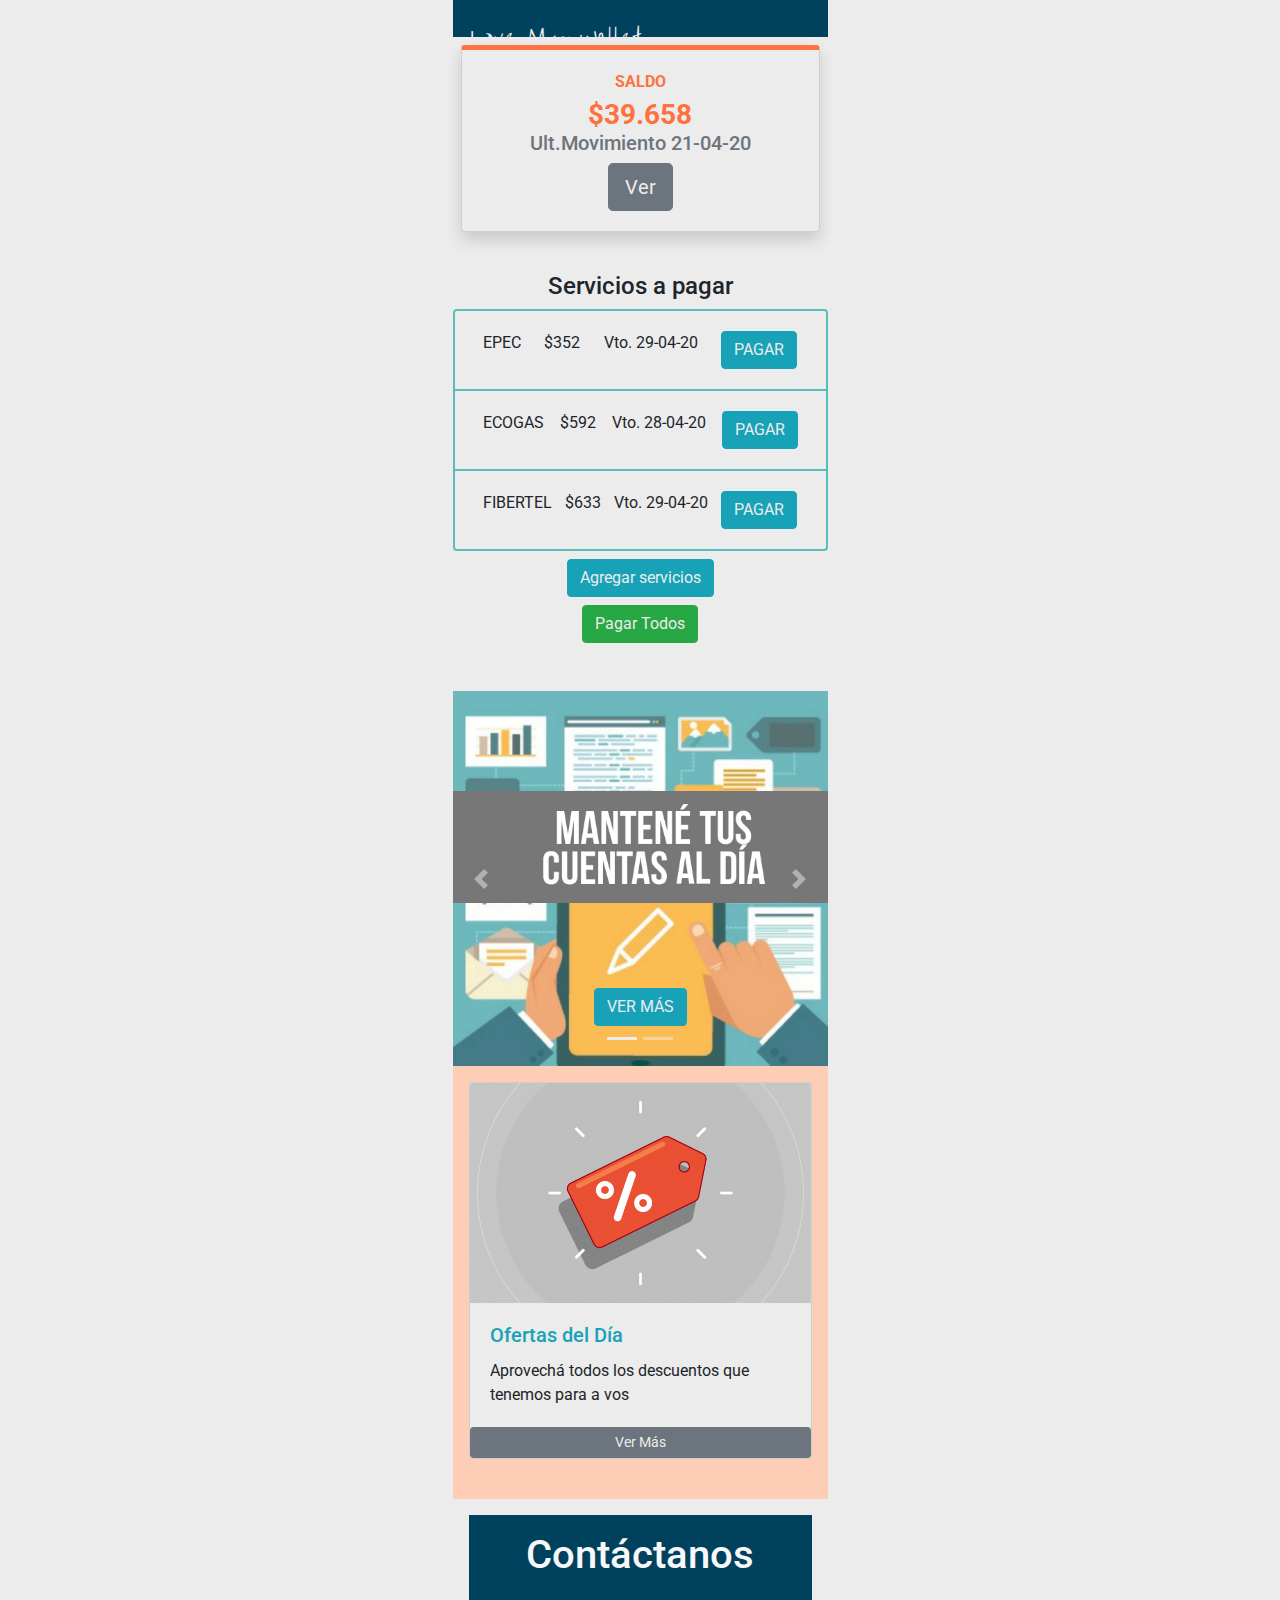
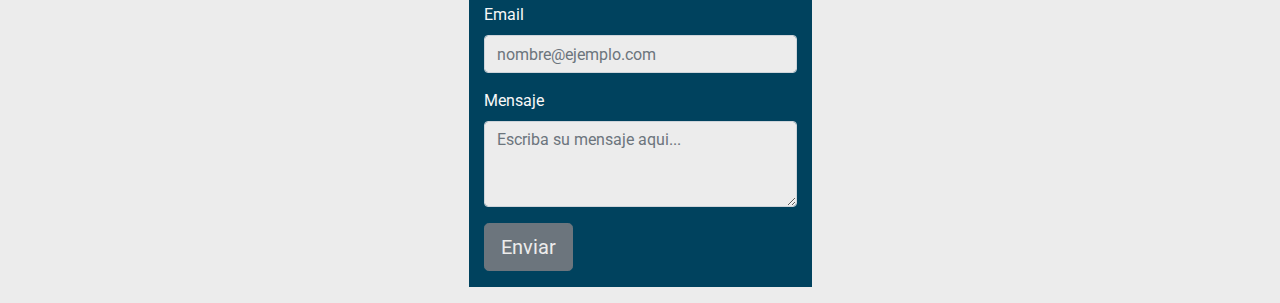
==== commit c4ea3ef6: "correcciones" ====
--- a/index.html
+++ b/index.html
@@ -1,36 +1,40 @@
 <!DOCTYPE html>
 <html lang="en">
 
-
 <head>
     <meta charset="UTF-8">
-    <meta name="viewport" content="width=device-width, initial-scale=1.0">
+    <meta name="viewport" content="width=, initial-scale=1.0">
     <meta http-equiv="X-UA-Compatible" content="ie=edge">
+    <title>Love My Wallet</title>
     <link href="https://fonts.googleapis.com/css?family=Liu+Jian+Mao+Cao|Roboto:400,700&display=swap" rel="stylesheet">
     <link rel="stylesheet" href="assets/css/styles.css">
-    <title>Love My Wallet</title>
-
+    <link rel="stylesheet" href="https://cdnjs.cloudflare.com/ajax/libs/font-awesome/5.12.1/css/all.min.css"
+        integrity="sha256-mmgLkCYLUQbXn0B1SRqzHar6dCnv9oZFPEC1g1cwlkk=" crossorigin="anonymous" />
 </head>
 
 <body id="index.html">
-    <nav class="navigation row">
+    <nav class="navigation">
         <div class="navigation__logo">
-            <p>Love My Wallet</p>
+            <h3>Love My Wallet</h3>
         </div>
         <div class="collapsible col-xs-12">
             <input type="checkbox" id="menu">
-            <label for="menu"><i class="fas fa-bars "></i></label>
+            <label for="menu"><i class="fas fa-bars"></i></label>
             <div class="navigation__container">
                 <ul class="navigation__list">
                     <li class="navigation__item"><a href="#">Cuentas</a></li>
-                    <li class="navigation__item"><a href="#">Puntos</a></li>
-                    <li class="navigation__item"><a href="#">Medio</a></li>
-                    <li class="navigation__item"><a href="#">Contacto</a></li>
+                    <li class="navigation__item"><a href="#">Mis Puntos</a></li>
+                    <li class="navigation__item"><a href="#">Medios de pago</a></li>
+                    <li class="navigation__item"><a href="#">Nosotros</a></li>
                     <div class="btn-group dropup">
                         <button type="button" class="btn btn-secondary dropdown-toggle btn-info" data-toggle="dropdown"
                             aria-haspopup="true" aria-expanded="">
                             <span class="sr-only"></span>
-                            <i class=" far fa-user m"></i> Ana
+                            <svg style="width:24px;height:24px" viewBox="0 0 24 24">
+                                <path fill="currentColor"
+                                    d="M12,4A4,4 0 0,1 16,8A4,4 0 0,1 12,12A4,4 0 0,1 8,8A4,4 0 0,1 12,4M12,14C16.42,14 20,15.79 20,18V20H4V18C4,15.79 7.58,14 12,14Z" />
+                            </svg>
+                            Ana
                             Briñon
                         </button>
                         <div class="dropdown-menu ">
@@ -41,7 +45,6 @@
                 </ul>
             </div>
         </div>
-
     </nav>
     <div class="overlay" id="overlay">
         <div class="popup" id="popup">
@@ -109,7 +112,6 @@
 
         </div>
     </section>
-
     <section class="listado-pagar mt-3">
         <h4 class="text-center">Servicios a pagar</h4>
         <ul class="list-group servicios-impagos">
@@ -135,7 +137,7 @@
                     <div class="servicio__precio">Vto. 28-04-20</div>
                     <div class="servicio__action">
 
-                        <a href="#" class="btn btn-info text-uppercase">pagar</a>
+                        <a href="pagar2.html" class="btn btn-info text-uppercase">pagar</a>
                     </div>
                 </article>
             </li>
@@ -145,7 +147,7 @@
                     <div class="servicio__precio">$633</div>
                     <div class="servicio__precio">Vto. 29-04-20</div>
                     <div class="servicio__action">
-                        <a href="#" class="btn btn-info text-uppercase">pagar</a>
+                        <a href="pagar3.html" class="btn btn-info text-uppercase">pagar</a>
                     </div>
                 </article>
             </li>
@@ -168,45 +170,60 @@
 
         </section>
     </section>
+    <section>
+        <div class="bd-example">
+            <div id="carouselExampleCaptions" class="carousel slide" data-ride="carousel">
+                <ol class="carousel-indicators">
+                    <li data-target="#carouselExampleCaptions" data-slide-to="0" class="active"></li>
+                    <li data-target="#carouselExampleCaptions" data-slide-to="1"></li>
+                </ol>
+                <div class="carousel-inner" role="listbox">
+                    <div class="carousel-item active">
+
+
+                        <img class="d-block w-100"
+                            data-src="holder.js/900x300?auto=yes&amp;bg=777&amp;fg=555&amp;text=First slide"
+                            alt="First slide [900x300]" src="assets/imagenes/cuentas.jpeg" data-holder-rendered="true">
+                        <div class="carousel-caption">
+                            <a href="#" class="btn btn-info text-uppercase">Ver Más</a>
+                        </div>
+                    </div>
+                    <div class=" carousel-item">
+                        <a></a>
+                        <img class="d-block w-100"
+                            data-src="holder.js/900x300?auto=yes&amp;bg=666&amp;fg=444&amp;text=Second slide"
+                            alt="Second slide [900x300]" src="assets/imagenes/nosotros.jpeg"
+                            data-holder-rendered="true">
+                        <div class="carousel-caption">
+                            <a href="#" class="btn btn-info text-uppercase">Ver Más</a>
+                        </div>
+                    </div>
+                </div>
+                <a class="carousel-control-prev" href="#carouselExampleCaptions" role="button" data-slide="prev">
+                    <span class="carousel-control-prev-icon" aria-hidden="true"></span>
+                    <span class="sr-only">Previous</span>
+                </a>
+                <a class="carousel-control-next" href="#carouselExampleCaptions" role="button" data-slide="next">
+                    <span class="carousel-control-next-icon" aria-hidden="true"></span>
+                    <span class="sr-only">Next</span>
+                </a>
+            </div>
+        </div>
+
+
+    </section>
     <section class=" p-3 cartas  ">
 
         <div class="row">
             <div class="col-12 mb-4">
                 <div class="card">
-                    <img src="assets/images/ilus2.png" class="card-img-top" alt="...">
+                    <img src="assets/imagenes/oferta.png" class="card-img-top" alt="...">
                     <div class="card-body">
-                        <h5 class="card-title text-info">Puntos</h5>
-                        <p class="card-text">Conocé tus puntos acumulados </p>
-                        <small class="text-muted">Vto. 25/08/2020</small>
-
-                    </div>
-                    <a href="puntos.html" class="btn btn-secondary">Canjear</a>
-                </div>
-            </div>
-            <div class="col-12 mb-4">
-                <div class="card">
-                    <img src="assets/images/ilus1.jpg" class="card-img-top" alt="...">
-                    <div class="card-body">
-                        <h5 class="card-title text-info">Nosotros</h5>
-                        <p class="card-text">Conocé mas </p>
-                        <small class="text-muted">Vto. 25/08/2020</small>
-
-                    </div>
-                    <a href="#" class="btn btn-secondary">Ver Más</a>
-                </div>
-            </div>
-
-            <div class="col-12 mb-4">
-                <div class="card">
-                    <img src="assets/images/inoso.png" class="card-img-top" alt="...">
-                    <div class="card-body">
-                        <h5 class="card-title text-info">Medios de Pago</h5>
-                        <p class="card-text">Conocé los medios de pago disponibles</p>
-                        <small class="text-muted">Vto. 25/08/2020</small>
-
-
-                    </div>
-                    <a href="#" class="btn btn-secondary">Ver Más</a>
+                        <h5 class="card-title text-info">Ofertas del Día</h5>
+                        <p class="card-text">Aprovechá todos los descuentos que tenemos para a vos </p>
+
+                    </div>
+                    <a href="#" class="btn btn-secondary btn-sm">Ver Más</a>
                 </div>
             </div>
         </div>
@@ -233,12 +250,11 @@
 
     <script src="https://code.jquery.com/jquery-3.4.1.min.js"
         integrity="sha256-CSXorXvZcTkaix6Yvo6HppcZGetbYMGWSFlBw8HfCJo=" crossorigin="anonymous"></script>
-    <script src="assets/script.js"></script>
-    <!-- Nuestro script antes de cerrar el body -->
+
     <script src="https://code.jquery.com/jquery-3.4.1.slim.min.js"
         integrity="sha384-J6qa4849blE2+poT4WnyKhv5vZF5SrPo0iEjwBvKU7imGFAV0wwj1yYfoRSJoZ+n"
         crossorigin="anonymous"></script>
-    <script src="assets/popup.js"></script>
+
     <script src="https://cdn.jsdelivr.net/npm/popper.js@1.16.0/dist/umd/popper.min.js"
         integrity="sha384-Q6E9RHvbIyZFJoft+2mJbHaEWldlvI9IOYy5n3zV9zzTtmI3UksdQRVvoxMfooAo"
         crossorigin="anonymous"></script>
@@ -247,6 +263,11 @@
         crossorigin="anonymous"></script>
 
 
+
+    <script src="assets/script.js"></script>
+    <script src="assets/popup.js"></script>
 </body>
 
+
+
 </html>--- a/assets/css/styles.css
+++ b/assets/css/styles.css
@@ -1,4 +1,5 @@
-@charset "UTF-8";
+
+
 /*!
  * Bootstrap v4.4.1 (https://getbootstrap.com/)
  * Copyright 2011-2019 The Bootstrap Authors
@@ -16,7 +17,7 @@
   --green: #28a745;
   --teal: #20c997;
   --cyan: #17a2b8;
-  --white: white;
+  --white: #ececec;
   --gray: #6c757d;
   --gray-dark: #343a40;
   --primary: #00425e;
@@ -61,7 +62,7 @@
   line-height: 1.5;
   color: #212529;
   text-align: left;
-  background-color: white;
+  background-color: #ececec;
 }
 
 [tabindex="-1"]:focus:not(:focus-visible) {
@@ -474,7 +475,7 @@
 
 .img-thumbnail {
   padding: 0.25rem;
-  background-color: white;
+  background-color: #ececec;
   border: 1px solid #dee2e6;
   border-radius: 0.25rem;
   max-width: 100%;
@@ -507,7 +508,7 @@
 kbd {
   padding: 0.2rem 0.4rem;
   font-size: 87.5%;
-  color: white;
+  color: #ececec;
   background-color: #212529;
   border-radius: 0.2rem;
 }
@@ -1723,161 +1724,161 @@
 .table-primary,
 .table-primary > th,
 .table-primary > td {
-  background-color: #b8cad2;
+  background-color: #aabcc4;
 }
 .table-primary th,
 .table-primary td,
 .table-primary thead th,
 .table-primary tbody + tbody {
-  border-color: #7a9dab;
+  border-color: #7194a2;
 }
 
 .table-hover .table-primary:hover {
-  background-color: #a8bec8;
+  background-color: #9bb0ba;
 }
 .table-hover .table-primary:hover > td,
 .table-hover .table-primary:hover > th {
-  background-color: #a8bec8;
+  background-color: #9bb0ba;
 }
 
 .table-secondary,
 .table-secondary > th,
 .table-secondary > td {
-  background-color: #d6d8db;
+  background-color: #c8cbcd;
 }
 .table-secondary th,
 .table-secondary td,
 .table-secondary thead th,
 .table-secondary tbody + tbody {
-  border-color: #b3b7bb;
+  border-color: #a9aeb2;
 }
 
 .table-hover .table-secondary:hover {
-  background-color: #c8cbcf;
+  background-color: #bbbec1;
 }
 .table-hover .table-secondary:hover > td,
 .table-hover .table-secondary:hover > th {
-  background-color: #c8cbcf;
+  background-color: #bbbec1;
 }
 
 .table-success,
 .table-success > th,
 .table-success > td {
-  background-color: #c3e6cb;
+  background-color: #b5d9bd;
 }
 .table-success th,
 .table-success td,
 .table-success thead th,
 .table-success tbody + tbody {
-  border-color: #8fd19e;
+  border-color: #86c895;
 }
 
 .table-hover .table-success:hover {
-  background-color: #b1dfbb;
+  background-color: #a4d0ae;
 }
 .table-hover .table-success:hover > td,
 .table-hover .table-success:hover > th {
-  background-color: #b1dfbb;
+  background-color: #a4d0ae;
 }
 
 .table-info,
 .table-info > th,
 .table-info > td {
-  background-color: #bee5eb;
+  background-color: #b0d7dd;
 }
 .table-info th,
 .table-info td,
 .table-info thead th,
 .table-info tbody + tbody {
-  border-color: #86cfda;
+  border-color: #7dc6d1;
 }
 
 .table-hover .table-info:hover {
-  background-color: #abdde5;
+  background-color: #9eced5;
 }
 .table-hover .table-info:hover > td,
 .table-hover .table-info:hover > th {
-  background-color: #abdde5;
+  background-color: #9eced5;
 }
 
 .table-warning,
 .table-warning > th,
 .table-warning > td {
-  background-color: #ffeeba;
+  background-color: #f1e0ac;
 }
 .table-warning th,
 .table-warning td,
 .table-warning thead th,
 .table-warning tbody + tbody {
-  border-color: #ffdf7e;
+  border-color: #f6d675;
 }
 
 .table-hover .table-warning:hover {
-  background-color: #ffe8a1;
+  background-color: #edd896;
 }
 .table-hover .table-warning:hover > td,
 .table-hover .table-warning:hover > th {
-  background-color: #ffe8a1;
+  background-color: #edd896;
 }
 
 .table-danger,
 .table-danger > th,
 .table-danger > td {
-  background-color: #f5c6cb;
+  background-color: #e8b9bd;
 }
 .table-danger th,
 .table-danger td,
 .table-danger thead th,
 .table-danger tbody + tbody {
-  border-color: #ed969e;
+  border-color: #e48d95;
 }
 
 .table-hover .table-danger:hover {
-  background-color: #f1b0b7;
+  background-color: #e2a6ab;
 }
 .table-hover .table-danger:hover > td,
 .table-hover .table-danger:hover > th {
-  background-color: #f1b0b7;
+  background-color: #e2a6ab;
 }
 
 .table-light,
 .table-light > th,
 .table-light > td {
-  background-color: #fdfdfe;
+  background-color: #eff0f0;
 }
 .table-light th,
 .table-light td,
 .table-light thead th,
 .table-light tbody + tbody {
-  border-color: #fbfcfc;
+  border-color: #f2f3f3;
 }
 
 .table-hover .table-light:hover {
-  background-color: #ececf6;
+  background-color: #e2e4e4;
 }
 .table-hover .table-light:hover > td,
 .table-hover .table-light:hover > th {
-  background-color: #ececf6;
+  background-color: #e2e4e4;
 }
 
 .table-dark,
 .table-dark > th,
 .table-dark > td {
-  background-color: #c6c8ca;
+  background-color: #b8babc;
 }
 .table-dark th,
 .table-dark td,
 .table-dark thead th,
 .table-dark tbody + tbody {
-  border-color: #95999c;
+  border-color: #8c8f93;
 }
 
 .table-hover .table-dark:hover {
-  background-color: #b9bbbe;
+  background-color: #abadb0;
 }
 .table-hover .table-dark:hover > td,
 .table-hover .table-dark:hover > th {
-  background-color: #b9bbbe;
+  background-color: #abadb0;
 }
 
 .table-active,
@@ -1895,7 +1896,7 @@
 }
 
 .table .thead-dark th {
-  color: white;
+  color: #ececec;
   background-color: #343a40;
   border-color: #454d55;
 }
@@ -1906,7 +1907,7 @@
 }
 
 .table-dark {
-  color: white;
+  color: #ececec;
   background-color: #343a40;
 }
 .table-dark th,
@@ -1918,11 +1919,11 @@
   border: 0;
 }
 .table-dark.table-striped tbody tr:nth-of-type(odd) {
-  background-color: rgba(255, 255, 255, 0.05);
+  background-color: rgba(236, 236, 236, 0.05);
 }
 .table-dark.table-hover tbody tr:hover {
-  color: white;
-  background-color: rgba(255, 255, 255, 0.075);
+  color: #ececec;
+  background-color: rgba(236, 236, 236, 0.075);
 }
 
 @media (max-width: 575.98px) {
@@ -1988,7 +1989,7 @@
   font-weight: 400;
   line-height: 1.5;
   color: #495057;
-  background-color: white;
+  background-color: #ececec;
   background-clip: padding-box;
   border: 1px solid #ced4da;
   border-radius: 0.25rem;
@@ -2009,7 +2010,7 @@
 }
 .form-control:focus {
   color: #495057;
-  background-color: white;
+  background-color: #ececec;
   border-color: #009cde;
   outline: 0;
   box-shadow: 0 0 0 0.2rem rgba(0, 66, 94, 0.25);
@@ -2025,7 +2026,7 @@
 
 select.form-control:focus::-ms-value {
   color: #495057;
-  background-color: white;
+  background-color: #ececec;
 }
 
 .form-control-file,
@@ -2168,7 +2169,7 @@
   margin-top: 0.1rem;
   font-size: 0.875rem;
   line-height: 1.5;
-  color: white;
+  color: #ececec;
   background-color: rgba(40, 167, 69, 0.9);
   border-radius: 0.25rem;
 }
@@ -2201,7 +2202,7 @@
 .was-validated .custom-select:valid, .custom-select.is-valid {
   border-color: #28a745;
   padding-right: calc(0.75em + 2.3125rem);
-  background: url("data:image/svg+xml,%3csvg xmlns='http://www.w3.org/2000/svg' width='4' height='5' viewBox='0 0 4 5'%3e%3cpath fill='%23343a40' d='M2 0L0 2h4zm0 5L0 3h4z'/%3e%3c/svg%3e") no-repeat right 0.75rem center/8px 10px, url("data:image/svg+xml,%3csvg xmlns='http://www.w3.org/2000/svg' width='8' height='8' viewBox='0 0 8 8'%3e%3cpath fill='%2328a745' d='M2.3 6.73L.6 4.53c-.4-1.04.46-1.4 1.1-.8l1.1 1.4 3.4-3.8c.6-.63 1.6-.27 1.2.7l-4 4.6c-.43.5-.8.4-1.1.1z'/%3e%3c/svg%3e") white no-repeat center right 1.75rem/calc(0.75em + 0.375rem) calc(0.75em + 0.375rem);
+  background: url("data:image/svg+xml,%3csvg xmlns='http://www.w3.org/2000/svg' width='4' height='5' viewBox='0 0 4 5'%3e%3cpath fill='%23343a40' d='M2 0L0 2h4zm0 5L0 3h4z'/%3e%3c/svg%3e") no-repeat right 0.75rem center/8px 10px, url("data:image/svg+xml,%3csvg xmlns='http://www.w3.org/2000/svg' width='8' height='8' viewBox='0 0 8 8'%3e%3cpath fill='%2328a745' d='M2.3 6.73L.6 4.53c-.4-1.04.46-1.4 1.1-.8l1.1 1.4 3.4-3.8c.6-.63 1.6-.27 1.2.7l-4 4.6c-.43.5-.8.4-1.1.1z'/%3e%3c/svg%3e") #ececec no-repeat center right 1.75rem/calc(0.75em + 0.375rem) calc(0.75em + 0.375rem);
 }
 .was-validated .custom-select:valid:focus, .custom-select.is-valid:focus {
   border-color: #28a745;
@@ -2260,7 +2261,7 @@
   margin-top: 0.1rem;
   font-size: 0.875rem;
   line-height: 1.5;
-  color: white;
+  color: #ececec;
   background-color: rgba(220, 53, 69, 0.9);
   border-radius: 0.25rem;
 }
@@ -2293,7 +2294,7 @@
 .was-validated .custom-select:invalid, .custom-select.is-invalid {
   border-color: #dc3545;
   padding-right: calc(0.75em + 2.3125rem);
-  background: url("data:image/svg+xml,%3csvg xmlns='http://www.w3.org/2000/svg' width='4' height='5' viewBox='0 0 4 5'%3e%3cpath fill='%23343a40' d='M2 0L0 2h4zm0 5L0 3h4z'/%3e%3c/svg%3e") no-repeat right 0.75rem center/8px 10px, url("data:image/svg+xml,%3csvg xmlns='http://www.w3.org/2000/svg' width='12' height='12' fill='none' stroke='%23dc3545' viewBox='0 0 12 12'%3e%3ccircle cx='6' cy='6' r='4.5'/%3e%3cpath stroke-linejoin='round' d='M5.8 3.6h.4L6 6.5z'/%3e%3ccircle cx='6' cy='8.2' r='.6' fill='%23dc3545' stroke='none'/%3e%3c/svg%3e") white no-repeat center right 1.75rem/calc(0.75em + 0.375rem) calc(0.75em + 0.375rem);
+  background: url("data:image/svg+xml,%3csvg xmlns='http://www.w3.org/2000/svg' width='4' height='5' viewBox='0 0 4 5'%3e%3cpath fill='%23343a40' d='M2 0L0 2h4zm0 5L0 3h4z'/%3e%3c/svg%3e") no-repeat right 0.75rem center/8px 10px, url("data:image/svg+xml,%3csvg xmlns='http://www.w3.org/2000/svg' width='12' height='12' fill='none' stroke='%23dc3545' viewBox='0 0 12 12'%3e%3ccircle cx='6' cy='6' r='4.5'/%3e%3cpath stroke-linejoin='round' d='M5.8 3.6h.4L6 6.5z'/%3e%3ccircle cx='6' cy='8.2' r='.6' fill='%23dc3545' stroke='none'/%3e%3c/svg%3e") #ececec no-repeat center right 1.75rem/calc(0.75em + 0.375rem) calc(0.75em + 0.375rem);
 }
 .was-validated .custom-select:invalid:focus, .custom-select.is-invalid:focus {
   border-color: #dc3545;
@@ -2429,123 +2430,123 @@
 }
 
 .btn-primary {
-  color: white;
+  color: #ececec;
   background-color: #00425e;
   border-color: #00425e;
 }
 .btn-primary:hover {
-  color: white;
+  color: #ececec;
   background-color: #002738;
   border-color: #001e2b;
 }
 .btn-primary:focus, .btn-primary.focus {
-  color: white;
+  color: #ececec;
   background-color: #002738;
   border-color: #001e2b;
-  box-shadow: 0 0 0 0.2rem rgba(38, 94, 118, 0.5);
+  box-shadow: 0 0 0 0.2rem rgba(35, 92, 115, 0.5);
 }
 .btn-primary.disabled, .btn-primary:disabled {
-  color: white;
+  color: #ececec;
   background-color: #00425e;
   border-color: #00425e;
 }
 .btn-primary:not(:disabled):not(.disabled):active, .btn-primary:not(:disabled):not(.disabled).active, .show > .btn-primary.dropdown-toggle {
-  color: white;
+  color: #ececec;
   background-color: #001e2b;
   border-color: #00151e;
 }
 .btn-primary:not(:disabled):not(.disabled):active:focus, .btn-primary:not(:disabled):not(.disabled).active:focus, .show > .btn-primary.dropdown-toggle:focus {
-  box-shadow: 0 0 0 0.2rem rgba(38, 94, 118, 0.5);
+  box-shadow: 0 0 0 0.2rem rgba(35, 92, 115, 0.5);
 }
 
 .btn-secondary {
-  color: white;
+  color: #ececec;
   background-color: #6c757d;
   border-color: #6c757d;
 }
 .btn-secondary:hover {
-  color: white;
+  color: #ececec;
   background-color: #5a6268;
   border-color: #545b62;
 }
 .btn-secondary:focus, .btn-secondary.focus {
-  color: white;
+  color: #ececec;
   background-color: #5a6268;
   border-color: #545b62;
-  box-shadow: 0 0 0 0.2rem rgba(130, 138, 145, 0.5);
+  box-shadow: 0 0 0 0.2rem rgba(127, 135, 142, 0.5);
 }
 .btn-secondary.disabled, .btn-secondary:disabled {
-  color: white;
+  color: #ececec;
   background-color: #6c757d;
   border-color: #6c757d;
 }
 .btn-secondary:not(:disabled):not(.disabled):active, .btn-secondary:not(:disabled):not(.disabled).active, .show > .btn-secondary.dropdown-toggle {
-  color: white;
+  color: #ececec;
   background-color: #545b62;
   border-color: #4e555b;
 }
 .btn-secondary:not(:disabled):not(.disabled):active:focus, .btn-secondary:not(:disabled):not(.disabled).active:focus, .show > .btn-secondary.dropdown-toggle:focus {
-  box-shadow: 0 0 0 0.2rem rgba(130, 138, 145, 0.5);
+  box-shadow: 0 0 0 0.2rem rgba(127, 135, 142, 0.5);
 }
 
 .btn-success {
-  color: white;
+  color: #ececec;
   background-color: #28a745;
   border-color: #28a745;
 }
 .btn-success:hover {
-  color: white;
+  color: #ececec;
   background-color: #218838;
   border-color: #1e7e34;
 }
 .btn-success:focus, .btn-success.focus {
-  color: white;
+  color: #ececec;
   background-color: #218838;
   border-color: #1e7e34;
-  box-shadow: 0 0 0 0.2rem rgba(72, 180, 97, 0.5);
+  box-shadow: 0 0 0 0.2rem rgba(69, 177, 94, 0.5);
 }
 .btn-success.disabled, .btn-success:disabled {
-  color: white;
+  color: #ececec;
   background-color: #28a745;
   border-color: #28a745;
 }
 .btn-success:not(:disabled):not(.disabled):active, .btn-success:not(:disabled):not(.disabled).active, .show > .btn-success.dropdown-toggle {
-  color: white;
+  color: #ececec;
   background-color: #1e7e34;
   border-color: #1c7430;
 }
 .btn-success:not(:disabled):not(.disabled):active:focus, .btn-success:not(:disabled):not(.disabled).active:focus, .show > .btn-success.dropdown-toggle:focus {
-  box-shadow: 0 0 0 0.2rem rgba(72, 180, 97, 0.5);
+  box-shadow: 0 0 0 0.2rem rgba(69, 177, 94, 0.5);
 }
 
 .btn-info {
-  color: white;
+  color: #ececec;
   background-color: #17a2b8;
   border-color: #17a2b8;
 }
 .btn-info:hover {
-  color: white;
+  color: #ececec;
   background-color: #138496;
   border-color: #117a8b;
 }
 .btn-info:focus, .btn-info.focus {
-  color: white;
+  color: #ececec;
   background-color: #138496;
   border-color: #117a8b;
-  box-shadow: 0 0 0 0.2rem rgba(58, 176, 195, 0.5);
+  box-shadow: 0 0 0 0.2rem rgba(55, 173, 192, 0.5);
 }
 .btn-info.disabled, .btn-info:disabled {
-  color: white;
+  color: #ececec;
   background-color: #17a2b8;
   border-color: #17a2b8;
 }
 .btn-info:not(:disabled):not(.disabled):active, .btn-info:not(:disabled):not(.disabled).active, .show > .btn-info.dropdown-toggle {
-  color: white;
+  color: #ececec;
   background-color: #117a8b;
   border-color: #10707f;
 }
 .btn-info:not(:disabled):not(.disabled):active:focus, .btn-info:not(:disabled):not(.disabled).active:focus, .show > .btn-info.dropdown-toggle:focus {
-  box-shadow: 0 0 0 0.2rem rgba(58, 176, 195, 0.5);
+  box-shadow: 0 0 0 0.2rem rgba(55, 173, 192, 0.5);
 }
 
 .btn-warning {
@@ -2579,33 +2580,33 @@
 }
 
 .btn-danger {
-  color: white;
+  color: #ececec;
   background-color: #dc3545;
   border-color: #dc3545;
 }
 .btn-danger:hover {
-  color: white;
+  color: #ececec;
   background-color: #c82333;
   border-color: #bd2130;
 }
 .btn-danger:focus, .btn-danger.focus {
-  color: white;
+  color: #ececec;
   background-color: #c82333;
   border-color: #bd2130;
-  box-shadow: 0 0 0 0.2rem rgba(225, 83, 97, 0.5);
+  box-shadow: 0 0 0 0.2rem rgba(222, 80, 94, 0.5);
 }
 .btn-danger.disabled, .btn-danger:disabled {
-  color: white;
+  color: #ececec;
   background-color: #dc3545;
   border-color: #dc3545;
 }
 .btn-danger:not(:disabled):not(.disabled):active, .btn-danger:not(:disabled):not(.disabled).active, .show > .btn-danger.dropdown-toggle {
-  color: white;
+  color: #ececec;
   background-color: #bd2130;
   border-color: #b21f2d;
 }
 .btn-danger:not(:disabled):not(.disabled):active:focus, .btn-danger:not(:disabled):not(.disabled).active:focus, .show > .btn-danger.dropdown-toggle:focus {
-  box-shadow: 0 0 0 0.2rem rgba(225, 83, 97, 0.5);
+  box-shadow: 0 0 0 0.2rem rgba(222, 80, 94, 0.5);
 }
 
 .btn-light {
@@ -2639,33 +2640,33 @@
 }
 
 .btn-dark {
-  color: white;
+  color: #ececec;
   background-color: #343a40;
   border-color: #343a40;
 }
 .btn-dark:hover {
-  color: white;
+  color: #ececec;
   background-color: #23272b;
   border-color: #1d2124;
 }
 .btn-dark:focus, .btn-dark.focus {
-  color: white;
+  color: #ececec;
   background-color: #23272b;
   border-color: #1d2124;
-  box-shadow: 0 0 0 0.2rem rgba(82, 88, 93, 0.5);
+  box-shadow: 0 0 0 0.2rem rgba(80, 85, 90, 0.5);
 }
 .btn-dark.disabled, .btn-dark:disabled {
-  color: white;
+  color: #ececec;
   background-color: #343a40;
   border-color: #343a40;
 }
 .btn-dark:not(:disabled):not(.disabled):active, .btn-dark:not(:disabled):not(.disabled).active, .show > .btn-dark.dropdown-toggle {
-  color: white;
+  color: #ececec;
   background-color: #1d2124;
   border-color: #171a1d;
 }
 .btn-dark:not(:disabled):not(.disabled):active:focus, .btn-dark:not(:disabled):not(.disabled).active:focus, .show > .btn-dark.dropdown-toggle:focus {
-  box-shadow: 0 0 0 0.2rem rgba(82, 88, 93, 0.5);
+  box-shadow: 0 0 0 0.2rem rgba(80, 85, 90, 0.5);
 }
 
 .btn-outline-primary {
@@ -2673,7 +2674,7 @@
   border-color: #00425e;
 }
 .btn-outline-primary:hover {
-  color: white;
+  color: #ececec;
   background-color: #00425e;
   border-color: #00425e;
 }
@@ -2685,7 +2686,7 @@
   background-color: transparent;
 }
 .btn-outline-primary:not(:disabled):not(.disabled):active, .btn-outline-primary:not(:disabled):not(.disabled).active, .show > .btn-outline-primary.dropdown-toggle {
-  color: white;
+  color: #ececec;
   background-color: #00425e;
   border-color: #00425e;
 }
@@ -2698,7 +2699,7 @@
   border-color: #6c757d;
 }
 .btn-outline-secondary:hover {
-  color: white;
+  color: #ececec;
   background-color: #6c757d;
   border-color: #6c757d;
 }
@@ -2710,7 +2711,7 @@
   background-color: transparent;
 }
 .btn-outline-secondary:not(:disabled):not(.disabled):active, .btn-outline-secondary:not(:disabled):not(.disabled).active, .show > .btn-outline-secondary.dropdown-toggle {
-  color: white;
+  color: #ececec;
   background-color: #6c757d;
   border-color: #6c757d;
 }
@@ -2723,7 +2724,7 @@
   border-color: #28a745;
 }
 .btn-outline-success:hover {
-  color: white;
+  color: #ececec;
   background-color: #28a745;
   border-color: #28a745;
 }
@@ -2735,7 +2736,7 @@
   background-color: transparent;
 }
 .btn-outline-success:not(:disabled):not(.disabled):active, .btn-outline-success:not(:disabled):not(.disabled).active, .show > .btn-outline-success.dropdown-toggle {
-  color: white;
+  color: #ececec;
   background-color: #28a745;
   border-color: #28a745;
 }
@@ -2748,7 +2749,7 @@
   border-color: #17a2b8;
 }
 .btn-outline-info:hover {
-  color: white;
+  color: #ececec;
   background-color: #17a2b8;
   border-color: #17a2b8;
 }
@@ -2760,7 +2761,7 @@
   background-color: transparent;
 }
 .btn-outline-info:not(:disabled):not(.disabled):active, .btn-outline-info:not(:disabled):not(.disabled).active, .show > .btn-outline-info.dropdown-toggle {
-  color: white;
+  color: #ececec;
   background-color: #17a2b8;
   border-color: #17a2b8;
 }
@@ -2798,7 +2799,7 @@
   border-color: #dc3545;
 }
 .btn-outline-danger:hover {
-  color: white;
+  color: #ececec;
   background-color: #dc3545;
   border-color: #dc3545;
 }
@@ -2810,7 +2811,7 @@
   background-color: transparent;
 }
 .btn-outline-danger:not(:disabled):not(.disabled):active, .btn-outline-danger:not(:disabled):not(.disabled).active, .show > .btn-outline-danger.dropdown-toggle {
-  color: white;
+  color: #ececec;
   background-color: #dc3545;
   border-color: #dc3545;
 }
@@ -2848,7 +2849,7 @@
   border-color: #343a40;
 }
 .btn-outline-dark:hover {
-  color: white;
+  color: #ececec;
   background-color: #343a40;
   border-color: #343a40;
 }
@@ -2860,7 +2861,7 @@
   background-color: transparent;
 }
 .btn-outline-dark:not(:disabled):not(.disabled):active, .btn-outline-dark:not(:disabled):not(.disabled).active, .show > .btn-outline-dark.dropdown-toggle {
-  color: white;
+  color: #ececec;
   background-color: #343a40;
   border-color: #343a40;
 }
@@ -2980,7 +2981,7 @@
   color: #212529;
   text-align: left;
   list-style: none;
-  background-color: white;
+  background-color: #ececec;
   background-clip: padding-box;
   border: 1px solid rgba(0, 0, 0, 0.15);
   border-radius: 0.25rem;
@@ -3146,7 +3147,7 @@
   background-color: #f8f9fa;
 }
 .dropdown-item.active, .dropdown-item:active {
-  color: white;
+  color: #ececec;
   text-decoration: none;
   background-color: #00425e;
 }
@@ -3472,7 +3473,7 @@
   opacity: 0;
 }
 .custom-control-input:checked ~ .custom-control-label::before {
-  color: white;
+  color: #ececec;
   border-color: #00425e;
   background-color: #00425e;
 }
@@ -3483,7 +3484,7 @@
   border-color: #009cde;
 }
 .custom-control-input:not(:disabled):active ~ .custom-control-label::before {
-  color: white;
+  color: #ececec;
   background-color: #12b8ff;
   border-color: #12b8ff;
 }
@@ -3508,7 +3509,7 @@
   height: 1rem;
   pointer-events: none;
   content: "";
-  background-color: white;
+  background-color: #ececec;
   border: #adb5bd solid 1px;
 }
 .custom-control-label::after {
@@ -3526,14 +3527,14 @@
   border-radius: 0.25rem;
 }
 .custom-checkbox .custom-control-input:checked ~ .custom-control-label::after {
-  background-image: url("data:image/svg+xml,%3csvg xmlns='http://www.w3.org/2000/svg' width='8' height='8' viewBox='0 0 8 8'%3e%3cpath fill='white' d='M6.564.75l-3.59 3.612-1.538-1.55L0 4.26l2.974 2.99L8 2.193z'/%3e%3c/svg%3e");
+  background-image: url("data:image/svg+xml,%3csvg xmlns='http://www.w3.org/2000/svg' width='8' height='8' viewBox='0 0 8 8'%3e%3cpath fill='%23ececec' d='M6.564.75l-3.59 3.612-1.538-1.55L0 4.26l2.974 2.99L8 2.193z'/%3e%3c/svg%3e");
 }
 .custom-checkbox .custom-control-input:indeterminate ~ .custom-control-label::before {
   border-color: #00425e;
   background-color: #00425e;
 }
 .custom-checkbox .custom-control-input:indeterminate ~ .custom-control-label::after {
-  background-image: url("data:image/svg+xml,%3csvg xmlns='http://www.w3.org/2000/svg' width='4' height='4' viewBox='0 0 4 4'%3e%3cpath stroke='white' d='M0 2h4'/%3e%3c/svg%3e");
+  background-image: url("data:image/svg+xml,%3csvg xmlns='http://www.w3.org/2000/svg' width='4' height='4' viewBox='0 0 4 4'%3e%3cpath stroke='%23ececec' d='M0 2h4'/%3e%3c/svg%3e");
 }
 .custom-checkbox .custom-control-input:disabled:checked ~ .custom-control-label::before {
   background-color: rgba(0, 66, 94, 0.5);
@@ -3546,7 +3547,7 @@
   border-radius: 50%;
 }
 .custom-radio .custom-control-input:checked ~ .custom-control-label::after {
-  background-image: url("data:image/svg+xml,%3csvg xmlns='http://www.w3.org/2000/svg' width='12' height='12' viewBox='-4 -4 8 8'%3e%3ccircle r='3' fill='white'/%3e%3c/svg%3e");
+  background-image: url("data:image/svg+xml,%3csvg xmlns='http://www.w3.org/2000/svg' width='12' height='12' viewBox='-4 -4 8 8'%3e%3ccircle r='3' fill='%23ececec'/%3e%3c/svg%3e");
 }
 .custom-radio .custom-control-input:disabled:checked ~ .custom-control-label::before {
   background-color: rgba(0, 66, 94, 0.5);
@@ -3576,7 +3577,7 @@
   }
 }
 .custom-switch .custom-control-input:checked ~ .custom-control-label::after {
-  background-color: white;
+  background-color: #ececec;
   transform: translateX(0.75rem);
 }
 .custom-switch .custom-control-input:disabled:checked ~ .custom-control-label::before {
@@ -3593,7 +3594,7 @@
   line-height: 1.5;
   color: #495057;
   vertical-align: middle;
-  background: white url("data:image/svg+xml,%3csvg xmlns='http://www.w3.org/2000/svg' width='4' height='5' viewBox='0 0 4 5'%3e%3cpath fill='%23343a40' d='M2 0L0 2h4zm0 5L0 3h4z'/%3e%3c/svg%3e") no-repeat right 0.75rem center/8px 10px;
+  background: #ececec url("data:image/svg+xml,%3csvg xmlns='http://www.w3.org/2000/svg' width='4' height='5' viewBox='0 0 4 5'%3e%3cpath fill='%23343a40' d='M2 0L0 2h4zm0 5L0 3h4z'/%3e%3c/svg%3e") no-repeat right 0.75rem center/8px 10px;
   border: 1px solid #ced4da;
   border-radius: 0.25rem;
   appearance: none;
@@ -3605,7 +3606,7 @@
 }
 .custom-select:focus::-ms-value {
   color: #495057;
-  background-color: white;
+  background-color: #ececec;
 }
 .custom-select[multiple], .custom-select[size]:not([size="1"]) {
   height: auto;
@@ -3681,7 +3682,7 @@
   font-weight: 400;
   line-height: 1.5;
   color: #495057;
-  background-color: white;
+  background-color: #ececec;
   border: 1px solid #ced4da;
   border-radius: 0.25rem;
 }
@@ -3713,13 +3714,13 @@
   outline: none;
 }
 .custom-range:focus::-webkit-slider-thumb {
-  box-shadow: 0 0 0 1px white, 0 0 0 0.2rem rgba(0, 66, 94, 0.25);
+  box-shadow: 0 0 0 1px #ececec, 0 0 0 0.2rem rgba(0, 66, 94, 0.25);
 }
 .custom-range:focus::-moz-range-thumb {
-  box-shadow: 0 0 0 1px white, 0 0 0 0.2rem rgba(0, 66, 94, 0.25);
+  box-shadow: 0 0 0 1px #ececec, 0 0 0 0.2rem rgba(0, 66, 94, 0.25);
 }
 .custom-range:focus::-ms-thumb {
-  box-shadow: 0 0 0 1px white, 0 0 0 0.2rem rgba(0, 66, 94, 0.25);
+  box-shadow: 0 0 0 1px #ececec, 0 0 0 0.2rem rgba(0, 66, 94, 0.25);
 }
 .custom-range::-moz-focus-outer {
   border: 0;
@@ -3887,8 +3888,8 @@
 .nav-tabs .nav-link.active,
 .nav-tabs .nav-item.show .nav-link {
   color: #495057;
-  background-color: white;
-  border-color: #dee2e6 #dee2e6 white;
+  background-color: #ececec;
+  border-color: #dee2e6 #dee2e6 #ececec;
 }
 .nav-tabs .dropdown-menu {
   margin-top: -1px;
@@ -3901,7 +3902,7 @@
 }
 .nav-pills .nav-link.active,
 .nav-pills .show > .nav-link {
-  color: white;
+  color: #ececec;
   background-color: #00425e;
 }
 
@@ -4251,41 +4252,41 @@
 }
 
 .navbar-dark .navbar-brand {
-  color: white;
+  color: #ececec;
 }
 .navbar-dark .navbar-brand:hover, .navbar-dark .navbar-brand:focus {
-  color: white;
+  color: #ececec;
 }
 .navbar-dark .navbar-nav .nav-link {
-  color: rgba(255, 255, 255, 0.5);
+  color: rgba(236, 236, 236, 0.5);
 }
 .navbar-dark .navbar-nav .nav-link:hover, .navbar-dark .navbar-nav .nav-link:focus {
-  color: rgba(255, 255, 255, 0.75);
+  color: rgba(236, 236, 236, 0.75);
 }
 .navbar-dark .navbar-nav .nav-link.disabled {
-  color: rgba(255, 255, 255, 0.25);
+  color: rgba(236, 236, 236, 0.25);
 }
 .navbar-dark .navbar-nav .show > .nav-link,
 .navbar-dark .navbar-nav .active > .nav-link,
 .navbar-dark .navbar-nav .nav-link.show,
 .navbar-dark .navbar-nav .nav-link.active {
-  color: white;
+  color: #ececec;
 }
 .navbar-dark .navbar-toggler {
-  color: rgba(255, 255, 255, 0.5);
-  border-color: rgba(255, 255, 255, 0.1);
+  color: rgba(236, 236, 236, 0.5);
+  border-color: rgba(236, 236, 236, 0.1);
 }
 .navbar-dark .navbar-toggler-icon {
-  background-image: url("data:image/svg+xml,%3csvg xmlns='http://www.w3.org/2000/svg' width='30' height='30' viewBox='0 0 30 30'%3e%3cpath stroke='rgba(255, 255, 255, 0.5)' stroke-linecap='round' stroke-miterlimit='10' stroke-width='2' d='M4 7h22M4 15h22M4 23h22'/%3e%3c/svg%3e");
+  background-image: url("data:image/svg+xml,%3csvg xmlns='http://www.w3.org/2000/svg' width='30' height='30' viewBox='0 0 30 30'%3e%3cpath stroke='rgba(236, 236, 236, 0.5)' stroke-linecap='round' stroke-miterlimit='10' stroke-width='2' d='M4 7h22M4 15h22M4 23h22'/%3e%3c/svg%3e");
 }
 .navbar-dark .navbar-text {
-  color: rgba(255, 255, 255, 0.5);
+  color: rgba(236, 236, 236, 0.5);
 }
 .navbar-dark .navbar-text a {
-  color: white;
+  color: #ececec;
 }
 .navbar-dark .navbar-text a:hover, .navbar-dark .navbar-text a:focus {
-  color: white;
+  color: #ececec;
 }
 
 .card {
@@ -4294,7 +4295,7 @@
   flex-direction: column;
   min-width: 0;
   word-wrap: break-word;
-  background-color: white;
+  background-color: #ececec;
   background-clip: border-box;
   border: 1px solid rgba(0, 0, 0, 0.125);
   border-radius: 0.25rem;
@@ -4536,7 +4537,7 @@
   margin-left: -1px;
   line-height: 1.25;
   color: #00425e;
-  background-color: white;
+  background-color: #ececec;
   border: 1px solid #dee2e6;
 }
 .page-link:hover {
@@ -4563,7 +4564,7 @@
 }
 .page-item.active .page-link {
   z-index: 3;
-  color: white;
+  color: #ececec;
   background-color: #00425e;
   border-color: #00425e;
 }
@@ -4571,7 +4572,7 @@
   color: #6c757d;
   pointer-events: none;
   cursor: auto;
-  background-color: white;
+  background-color: #ececec;
   border-color: #dee2e6;
 }
 
@@ -4640,11 +4641,11 @@
 }
 
 .badge-primary {
-  color: white;
+  color: #ececec;
   background-color: #00425e;
 }
 a.badge-primary:hover, a.badge-primary:focus {
-  color: white;
+  color: #ececec;
   background-color: #001e2b;
 }
 a.badge-primary:focus, a.badge-primary.focus {
@@ -4653,11 +4654,11 @@
 }
 
 .badge-secondary {
-  color: white;
+  color: #ececec;
   background-color: #6c757d;
 }
 a.badge-secondary:hover, a.badge-secondary:focus {
-  color: white;
+  color: #ececec;
   background-color: #545b62;
 }
 a.badge-secondary:focus, a.badge-secondary.focus {
@@ -4666,11 +4667,11 @@
 }
 
 .badge-success {
-  color: white;
+  color: #ececec;
   background-color: #28a745;
 }
 a.badge-success:hover, a.badge-success:focus {
-  color: white;
+  color: #ececec;
   background-color: #1e7e34;
 }
 a.badge-success:focus, a.badge-success.focus {
@@ -4679,11 +4680,11 @@
 }
 
 .badge-info {
-  color: white;
+  color: #ececec;
   background-color: #17a2b8;
 }
 a.badge-info:hover, a.badge-info:focus {
-  color: white;
+  color: #ececec;
   background-color: #117a8b;
 }
 a.badge-info:focus, a.badge-info.focus {
@@ -4705,11 +4706,11 @@
 }
 
 .badge-danger {
-  color: white;
+  color: #ececec;
   background-color: #dc3545;
 }
 a.badge-danger:hover, a.badge-danger:focus {
-  color: white;
+  color: #ececec;
   background-color: #bd2130;
 }
 a.badge-danger:focus, a.badge-danger.focus {
@@ -4731,11 +4732,11 @@
 }
 
 .badge-dark {
-  color: white;
+  color: #ececec;
   background-color: #343a40;
 }
 a.badge-dark:hover, a.badge-dark:focus {
-  color: white;
+  color: #ececec;
   background-color: #1d2124;
 }
 a.badge-dark:focus, a.badge-dark.focus {
@@ -4790,11 +4791,11 @@
 
 .alert-primary {
   color: #002231;
-  background-color: #ccd9df;
-  border-color: #b8cad2;
+  background-color: #bdcad0;
+  border-color: #aabcc4;
 }
 .alert-primary hr {
-  border-top-color: #a8bec8;
+  border-top-color: #9bb0ba;
 }
 .alert-primary .alert-link {
   color: black;
@@ -4802,11 +4803,11 @@
 
 .alert-secondary {
   color: #383d41;
-  background-color: #e2e3e5;
-  border-color: #d6d8db;
+  background-color: #d2d4d6;
+  border-color: #c8cbcd;
 }
 .alert-secondary hr {
-  border-top-color: #c8cbcf;
+  border-top-color: #bbbec1;
 }
 .alert-secondary .alert-link {
   color: #202326;
@@ -4814,11 +4815,11 @@
 
 .alert-success {
   color: #155724;
-  background-color: #d4edda;
-  border-color: #c3e6cb;
+  background-color: #c5decb;
+  border-color: #b5d9bd;
 }
 .alert-success hr {
-  border-top-color: #b1dfbb;
+  border-top-color: #a4d0ae;
 }
 .alert-success .alert-link {
   color: #0b2e13;
@@ -4826,11 +4827,11 @@
 
 .alert-info {
   color: #0c5460;
-  background-color: #d1ecf1;
-  border-color: #bee5eb;
+  background-color: #c1dde2;
+  border-color: #b0d7dd;
 }
 .alert-info hr {
-  border-top-color: #abdde5;
+  border-top-color: #9eced5;
 }
 .alert-info .alert-link {
   color: #062c33;
@@ -4838,11 +4839,11 @@
 
 .alert-warning {
   color: #856404;
-  background-color: #fff3cd;
-  border-color: #ffeeba;
+  background-color: #f0e3be;
+  border-color: #f1e0ac;
 }
 .alert-warning hr {
-  border-top-color: #ffe8a1;
+  border-top-color: #edd896;
 }
 .alert-warning .alert-link {
   color: #533f03;
@@ -4850,11 +4851,11 @@
 
 .alert-danger {
   color: #721c24;
-  background-color: #f8d7da;
-  border-color: #f5c6cb;
+  background-color: #e9c7cb;
+  border-color: #e8b9bd;
 }
 .alert-danger hr {
-  border-top-color: #f1b0b7;
+  border-top-color: #e2a6ab;
 }
 .alert-danger .alert-link {
   color: #491217;
@@ -4862,11 +4863,11 @@
 
 .alert-light {
   color: #818182;
-  background-color: #fefefe;
-  border-color: #fdfdfe;
+  background-color: #eeefef;
+  border-color: #eff0f0;
 }
 .alert-light hr {
-  border-top-color: #ececf6;
+  border-top-color: #e2e4e4;
 }
 .alert-light .alert-link {
   color: #686868;
@@ -4874,11 +4875,11 @@
 
 .alert-dark {
   color: #1b1e21;
-  background-color: #d6d8d9;
-  border-color: #c6c8ca;
+  background-color: #c7c8ca;
+  border-color: #b8babc;
 }
 .alert-dark hr {
-  border-top-color: #b9bbbe;
+  border-top-color: #abadb0;
 }
 .alert-dark .alert-link {
   color: #040505;
@@ -4906,7 +4907,7 @@
   flex-direction: column;
   justify-content: center;
   overflow: hidden;
-  color: white;
+  color: #ececec;
   text-align: center;
   white-space: nowrap;
   background-color: #00425e;
@@ -4919,7 +4920,7 @@
 }
 
 .progress-bar-striped {
-  background-image: linear-gradient(45deg, rgba(255, 255, 255, 0.15) 25%, transparent 25%, transparent 50%, rgba(255, 255, 255, 0.15) 50%, rgba(255, 255, 255, 0.15) 75%, transparent 75%, transparent);
+  background-image: linear-gradient(45deg, rgba(236, 236, 236, 0.15) 25%, transparent 25%, transparent 50%, rgba(236, 236, 236, 0.15) 50%, rgba(236, 236, 236, 0.15) 75%, transparent 75%, transparent);
   background-size: 1rem 1rem;
 }
 
@@ -4968,7 +4969,7 @@
   position: relative;
   display: block;
   padding: 0.75rem 1.25rem;
-  background-color: white;
+  background-color: #ececec;
   border: 1px solid rgba(0, 0, 0, 0.125);
 }
 .list-group-item:first-child {
@@ -4982,11 +4983,11 @@
 .list-group-item.disabled, .list-group-item:disabled {
   color: #6c757d;
   pointer-events: none;
-  background-color: white;
+  background-color: #ececec;
 }
 .list-group-item.active {
   z-index: 2;
-  color: white;
+  color: #ececec;
   background-color: #00425e;
   border-color: #00425e;
 }
@@ -5131,112 +5132,112 @@
 
 .list-group-item-primary {
   color: #002231;
-  background-color: #b8cad2;
+  background-color: #aabcc4;
 }
 .list-group-item-primary.list-group-item-action:hover, .list-group-item-primary.list-group-item-action:focus {
   color: #002231;
-  background-color: #a8bec8;
+  background-color: #9bb0ba;
 }
 .list-group-item-primary.list-group-item-action.active {
-  color: white;
+  color: #ececec;
   background-color: #002231;
   border-color: #002231;
 }
 
 .list-group-item-secondary {
   color: #383d41;
-  background-color: #d6d8db;
+  background-color: #c8cbcd;
 }
 .list-group-item-secondary.list-group-item-action:hover, .list-group-item-secondary.list-group-item-action:focus {
   color: #383d41;
-  background-color: #c8cbcf;
+  background-color: #bbbec1;
 }
 .list-group-item-secondary.list-group-item-action.active {
-  color: white;
+  color: #ececec;
   background-color: #383d41;
   border-color: #383d41;
 }
 
 .list-group-item-success {
   color: #155724;
-  background-color: #c3e6cb;
+  background-color: #b5d9bd;
 }
 .list-group-item-success.list-group-item-action:hover, .list-group-item-success.list-group-item-action:focus {
   color: #155724;
-  background-color: #b1dfbb;
+  background-color: #a4d0ae;
 }
 .list-group-item-success.list-group-item-action.active {
-  color: white;
+  color: #ececec;
   background-color: #155724;
   border-color: #155724;
 }
 
 .list-group-item-info {
   color: #0c5460;
-  background-color: #bee5eb;
+  background-color: #b0d7dd;
 }
 .list-group-item-info.list-group-item-action:hover, .list-group-item-info.list-group-item-action:focus {
   color: #0c5460;
-  background-color: #abdde5;
+  background-color: #9eced5;
 }
 .list-group-item-info.list-group-item-action.active {
-  color: white;
+  color: #ececec;
   background-color: #0c5460;
   border-color: #0c5460;
 }
 
 .list-group-item-warning {
   color: #856404;
-  background-color: #ffeeba;
+  background-color: #f1e0ac;
 }
 .list-group-item-warning.list-group-item-action:hover, .list-group-item-warning.list-group-item-action:focus {
   color: #856404;
-  background-color: #ffe8a1;
+  background-color: #edd896;
 }
 .list-group-item-warning.list-group-item-action.active {
-  color: white;
+  color: #ececec;
   background-color: #856404;
   border-color: #856404;
 }
 
 .list-group-item-danger {
   color: #721c24;
-  background-color: #f5c6cb;
+  background-color: #e8b9bd;
 }
 .list-group-item-danger.list-group-item-action:hover, .list-group-item-danger.list-group-item-action:focus {
   color: #721c24;
-  background-color: #f1b0b7;
+  background-color: #e2a6ab;
 }
 .list-group-item-danger.list-group-item-action.active {
-  color: white;
+  color: #ececec;
   background-color: #721c24;
   border-color: #721c24;
 }
 
 .list-group-item-light {
   color: #818182;
-  background-color: #fdfdfe;
+  background-color: #eff0f0;
 }
 .list-group-item-light.list-group-item-action:hover, .list-group-item-light.list-group-item-action:focus {
   color: #818182;
-  background-color: #ececf6;
+  background-color: #e2e4e4;
 }
 .list-group-item-light.list-group-item-action.active {
-  color: white;
+  color: #ececec;
   background-color: #818182;
   border-color: #818182;
 }
 
 .list-group-item-dark {
   color: #1b1e21;
-  background-color: #c6c8ca;
+  background-color: #b8babc;
 }
 .list-group-item-dark.list-group-item-action:hover, .list-group-item-dark.list-group-item-action:focus {
   color: #1b1e21;
-  background-color: #b9bbbe;
+  background-color: #abadb0;
 }
 .list-group-item-dark.list-group-item-action.active {
-  color: white;
+  color: #ececec;
   background-color: #1b1e21;
   border-color: #1b1e21;
 }
@@ -5247,7 +5248,7 @@
   font-weight: 700;
   line-height: 1;
   color: #000;
-  text-shadow: 0 1px 0 white;
+  text-shadow: 0 1px 0 #ececec;
   opacity: 0.5;
 }
 .close:hover {
@@ -5273,7 +5274,7 @@
   max-width: 350px;
   overflow: hidden;
   font-size: 0.875rem;
-  background-color: rgba(255, 255, 255, 0.85);
+  background-color: rgba(236, 236, 236, 0.85);
   background-clip: padding-box;
   border: 1px solid rgba(0, 0, 0, 0.1);
   box-shadow: 0 0.25rem 0.75rem rgba(0, 0, 0, 0.1);
@@ -5300,7 +5301,7 @@
   align-items: center;
   padding: 0.25rem 0.75rem;
   color: #6c757d;
-  background-color: rgba(255, 255, 255, 0.85);
+  background-color: rgba(236, 236, 236, 0.85);
   background-clip: padding-box;
   border-bottom: 1px solid rgba(0, 0, 0, 0.05);
 }
@@ -5395,7 +5396,7 @@
   flex-direction: column;
   width: 100%;
   pointer-events: auto;
-  background-color: white;
+  background-color: #ececec;
   background-clip: padding-box;
   border: 1px solid rgba(0, 0, 0, 0.2);
   border-radius: 0.3rem;
@@ -5594,7 +5595,7 @@
 .tooltip-inner {
   max-width: 200px;
   padding: 0.25rem 0.5rem;
-  color: white;
+  color: #ececec;
   text-align: center;
   background-color: #000;
   border-radius: 0.25rem;
@@ -5623,7 +5624,7 @@
   line-break: auto;
   font-size: 0.875rem;
   word-wrap: break-word;
-  background-color: white;
+  background-color: #ececec;
   background-clip: padding-box;
   border: 1px solid rgba(0, 0, 0, 0.2);
   border-radius: 0.3rem;
@@ -5657,7 +5658,7 @@
 .bs-popover-top > .arrow::after, .bs-popover-auto[x-placement^=top] > .arrow::after {
   bottom: 1px;
   border-width: 0.5rem 0.5rem 0;
-  border-top-color: white;
+  border-top-color: #ececec;
 }
 
 .bs-popover-right, .bs-popover-auto[x-placement^=right] {
@@ -5677,7 +5678,7 @@
 .bs-popover-right > .arrow::after, .bs-popover-auto[x-placement^=right] > .arrow::after {
   left: 1px;
   border-width: 0.5rem 0.5rem 0.5rem 0;
-  border-right-color: white;
+  border-right-color: #ececec;
 }
 
 .bs-popover-bottom, .bs-popover-auto[x-placement^=bottom] {
@@ -5694,7 +5695,7 @@
 .bs-popover-bottom > .arrow::after, .bs-popover-auto[x-placement^=bottom] > .arrow::after {
   top: 1px;
   border-width: 0 0.5rem 0.5rem 0.5rem;
-  border-bottom-color: white;
+  border-bottom-color: #ececec;
 }
 .bs-popover-bottom .popover-header::before, .bs-popover-auto[x-placement^=bottom] .popover-header::before {
   position: absolute;
@@ -5704,7 +5705,7 @@
   width: 1rem;
   margin-left: -0.5rem;
   content: "";
-  border-bottom: 1px solid #f7f7f7;
+  border-bottom: 1px solid #e4e4e4;
 }
 
 .bs-popover-left, .bs-popover-auto[x-placement^=left] {
@@ -5724,15 +5725,15 @@
 .bs-popover-left > .arrow::after, .bs-popover-auto[x-placement^=left] > .arrow::after {
   right: 1px;
   border-width: 0.5rem 0 0.5rem 0.5rem;
-  border-left-color: white;
+  border-left-color: #ececec;
 }
 
 .popover-header {
   padding: 0.5rem 0.75rem;
   margin-bottom: 0;
   font-size: 1rem;
-  background-color: #f7f7f7;
-  border-bottom: 1px solid #ebebeb;
+  background-color: #e4e4e4;
+  border-bottom: 1px solid #d8d8d8;
   border-top-left-radius: calc(0.3rem - 1px);
   border-top-right-radius: calc(0.3rem - 1px);
 }
@@ -5829,7 +5830,7 @@
   align-items: center;
   justify-content: center;
   width: 15%;
-  color: white;
+  color: #ececec;
   text-align: center;
   opacity: 0.5;
   transition: opacity 0.15s ease;
@@ -5843,7 +5844,7 @@
 .carousel-control-prev:hover, .carousel-control-prev:focus,
 .carousel-control-next:hover,
 .carousel-control-next:focus {
-  color: white;
+  color: #ececec;
   text-decoration: none;
   outline: 0;
   opacity: 0.9;
@@ -5866,11 +5867,11 @@
 }
 
 .carousel-control-prev-icon {
-  background-image: url("data:image/svg+xml,%3csvg xmlns='http://www.w3.org/2000/svg' fill='white' width='8' height='8' viewBox='0 0 8 8'%3e%3cpath d='M5.25 0l-4 4 4 4 1.5-1.5L4.25 4l2.5-2.5L5.25 0z'/%3e%3c/svg%3e");
+  background-image: url("data:image/svg+xml,%3csvg xmlns='http://www.w3.org/2000/svg' fill='%23ececec' width='8' height='8' viewBox='0 0 8 8'%3e%3cpath d='M5.25 0l-4 4 4 4 1.5-1.5L4.25 4l2.5-2.5L5.25 0z'/%3e%3c/svg%3e");
 }
 
 .carousel-control-next-icon {
-  background-image: url("data:image/svg+xml,%3csvg xmlns='http://www.w3.org/2000/svg' fill='white' width='8' height='8' viewBox='0 0 8 8'%3e%3cpath d='M2.75 0l-1.5 1.5L3.75 4l-2.5 2.5L2.75 8l4-4-4-4z'/%3e%3c/svg%3e");
+  background-image: url("data:image/svg+xml,%3csvg xmlns='http://www.w3.org/2000/svg' fill='%23ececec' width='8' height='8' viewBox='0 0 8 8'%3e%3cpath d='M2.75 0l-1.5 1.5L3.75 4l-2.5 2.5L2.75 8l4-4-4-4z'/%3e%3c/svg%3e");
 }
 
 .carousel-indicators {
@@ -5895,7 +5896,7 @@
   margin-left: 3px;
   text-indent: -999px;
   cursor: pointer;
-  background-color: white;
+  background-color: #ececec;
   background-clip: padding-box;
   border-top: 10px solid transparent;
   border-bottom: 10px solid transparent;
@@ -5919,7 +5920,7 @@
   z-index: 10;
   padding-top: 20px;
   padding-bottom: 20px;
-  color: white;
+  color: #ececec;
   text-align: center;
 }
 
@@ -6074,7 +6075,7 @@
 }
 
 .bg-white {
-  background-color: white !important;
+  background-color: #ececec !important;
 }
 
 .bg-transparent {
@@ -6154,7 +6155,7 @@
 }
 
 .border-white {
-  border-color: white !important;
+  border-color: #ececec !important;
 }
 
 .rounded-sm {
@@ -9669,7 +9670,7 @@
 }
 
 .text-white {
-  color: white !important;
+  color: #ececec !important;
 }
 
 .text-primary {
@@ -9749,7 +9750,7 @@
 }
 
 .text-white-50 {
-  color: rgba(255, 255, 255, 0.5) !important;
+  color: rgba(236, 236, 236, 0.5) !important;
 }
 
 .text-hide {
@@ -9832,7 +9833,7 @@
     size: a3;
   }
   body {
-    min-width: 992px !important;
+    max-width: 370px !important;
   }
 
   .container {
@@ -9852,7 +9853,7 @@
   }
   .table td,
 .table th {
-    background-color: white !important;
+    background-color: #ececec !important;
   }
 
   .table-bordered th,
@@ -9875,562 +9876,39 @@
     border-color: #dee2e6;
   }
 }
-/*! normalize.css v5.0.0 | MIT License | github.com/necolas/normalize.css */
-/**
- * 1. Change the default font family in all browsers (opinionated).
- * 2. Correct the line height in all browsers.
- * 3. Prevent adjustments of font size after orientation changes in
- *    IE on Windows Phone and in iOS.
- */
-/* Document
-   ========================================================================== */
-html {
-  font-family: sans-serif;
-  /* 1 */
-  line-height: 1.15;
-  /* 2 */
-  -ms-text-size-adjust: 100%;
-  /* 3 */
-  -webkit-text-size-adjust: 100%;
-  /* 3 */
-}
-
-/* Sections
-   ========================================================================== */
-/**
- * Remove the margin in all browsers (opinionated).
- */
-body {
-  margin: 0;
-}
-
-/**
- * Add the correct display in IE 9-.
- */
-article,
-aside,
-footer,
-header,
-nav,
-section {
-  display: block;
-}
-
-/**
- * Correct the font size and margin on `h1` elements within `section` and
- * `article` contexts in Chrome, Firefox, and Safari.
- */
-h1 {
-  font-size: 2em;
-  margin: 0.67em 0;
-}
-
-/* Grouping content
-   ========================================================================== */
-/**
- * Add the correct display in IE 9-.
- * 1. Add the correct display in IE.
- */
-figcaption,
-figure,
-main {
-  /* 1 */
-  display: block;
-}
-
-/**
- * Add the correct margin in IE 8.
- */
-figure {
-  margin: 1em 40px;
-}
-
-/**
- * 1. Add the correct box sizing in Firefox.
- * 2. Show the overflow in Edge and IE.
- */
-hr {
-  box-sizing: content-box;
-  /* 1 */
-  height: 0;
-  /* 1 */
-  overflow: visible;
-  /* 2 */
-}
-
-/**
- * 1. Correct the inheritance and scaling of font size in all browsers.
- * 2. Correct the odd `em` font sizing in all browsers.
- */
-pre {
-  font-family: monospace, monospace;
-  /* 1 */
-  font-size: 1em;
-  /* 2 */
-}
-
-/* Text-level semantics
-   ========================================================================== */
-/**
- * 1. Remove the gray background on active links in IE 10.
- * 2. Remove gaps in links underline in iOS 8+ and Safari 8+.
- */
-a {
-  background-color: transparent;
-  /* 1 */
-  -webkit-text-decoration-skip: objects;
-  /* 2 */
-}
-
-/**
- * Remove the outline on focused links when they are also active or hovered
- * in all browsers (opinionated).
- */
-a:active,
-a:hover {
-  outline-width: 0;
-}
-
-/**
- * 1. Remove the bottom border in Firefox 39-.
- * 2. Add the correct text decoration in Chrome, Edge, IE, Opera, and Safari.
- */
-abbr[title] {
-  border-bottom: none;
-  /* 1 */
-  text-decoration: underline;
-  /* 2 */
-  text-decoration: underline dotted;
-  /* 2 */
-}
-
-/**
- * Prevent the duplicate application of `bolder` by the next rule in Safari 6.
- */
-b,
-strong {
-  font-weight: inherit;
-}
-
-/**
- * Add the correct font weight in Chrome, Edge, and Safari.
- */
-b,
-strong {
-  font-weight: bolder;
-}
-
-/**
- * 1. Correct the inheritance and scaling of font size in all browsers.
- * 2. Correct the odd `em` font sizing in all browsers.
- */
-code,
-kbd,
-samp {
-  font-family: monospace, monospace;
-  /* 1 */
-  font-size: 1em;
-  /* 2 */
-}
-
-/**
- * Add the correct font style in Android 4.3-.
- */
-dfn {
-  font-style: italic;
-}
-
-/**
- * Add the correct background and color in IE 9-.
- */
-mark {
-  background-color: #ff0;
-  color: #000;
-}
-
-/**
- * Add the correct font size in all browsers.
- */
-small {
-  font-size: 80%;
-}
-
-/**
- * Prevent `sub` and `sup` elements from affecting the line height in
- * all browsers.
- */
-sub,
-sup {
-  font-size: 75%;
-  line-height: 0;
-  position: relative;
-  vertical-align: baseline;
-}
-
-sub {
-  bottom: -0.25em;
-}
-
-sup {
-  top: -0.5em;
-}
-
-/* Embedded content
-   ========================================================================== */
-/**
- * Add the correct display in IE 9-.
- */
-audio,
-video {
-  display: inline-block;
-}
-
-/**
- * Add the correct display in iOS 4-7.
- */
-audio:not([controls]) {
-  display: none;
-  height: 0;
-}
-
-/**
- * Remove the border on images inside links in IE 10-.
- */
-img {
-  border-style: none;
-}
-
-/**
- * Hide the overflow in IE.
- */
-svg:not(:root) {
-  overflow: hidden;
-}
-
-/* Forms
-   ========================================================================== */
-/**
- * 1. Change the font styles in all browsers (opinionated).
- * 2. Remove the margin in Firefox and Safari.
- */
-button,
-input,
-optgroup,
-select,
-textarea {
-  font-family: sans-serif;
-  /* 1 */
-  font-size: 100%;
-  /* 1 */
-  line-height: 1.15;
-  /* 1 */
-  margin: 0;
-  /* 2 */
-}
-
-/**
- * Show the overflow in IE.
- * 1. Show the overflow in Edge.
- */
-button,
-input {
-  /* 1 */
-  overflow: visible;
-}
-
-/**
- * Remove the inheritance of text transform in Edge, Firefox, and IE.
- * 1. Remove the inheritance of text transform in Firefox.
- */
-button,
-select {
-  /* 1 */
-  text-transform: none;
-}
-
-/**
- * 1. Prevent a WebKit bug where (2) destroys native `audio` and `video`
- *    controls in Android 4.
- * 2. Correct the inability to style clickable types in iOS and Safari.
- */
-button,
-html [type=button],
-[type=reset],
-[type=submit] {
-  -webkit-appearance: button;
-  /* 2 */
-}
-
-/**
- * Remove the inner border and padding in Firefox.
- */
-button::-moz-focus-inner,
-[type=button]::-moz-focus-inner,
-[type=reset]::-moz-focus-inner,
-[type=submit]::-moz-focus-inner {
-  border-style: none;
-  padding: 0;
-}
-
-/**
- * Restore the focus styles unset by the previous rule.
- */
-button:-moz-focusring,
-[type=button]:-moz-focusring,
-[type=reset]:-moz-focusring,
-[type=submit]:-moz-focusring {
-  outline: 1px dotted ButtonText;
-}
-
-/**
- * Change the border, margin, and padding in all browsers (opinionated).
- */
-fieldset {
-  border: 1px solid #c0c0c0;
-  margin: 0 2px;
-  padding: 0.35em 0.625em 0.75em;
-}
-
-/**
- * 1. Correct the text wrapping in Edge and IE.
- * 2. Correct the color inheritance from `fieldset` elements in IE.
- * 3. Remove the padding so developers are not caught out when they zero out
- *    `fieldset` elements in all browsers.
- */
-legend {
-  box-sizing: border-box;
-  /* 1 */
-  color: inherit;
-  /* 2 */
-  display: table;
-  /* 1 */
-  max-width: 100%;
-  /* 1 */
-  padding: 0;
-  /* 3 */
-  white-space: normal;
-  /* 1 */
-}
-
-/**
- * 1. Add the correct display in IE 9-.
- * 2. Add the correct vertical alignment in Chrome, Firefox, and Opera.
- */
-progress {
-  display: inline-block;
-  /* 1 */
-  vertical-align: baseline;
-  /* 2 */
-}
-
-/**
- * Remove the default vertical scrollbar in IE.
- */
-textarea {
-  overflow: auto;
-}
-
-/**
- * 1. Add the correct box sizing in IE 10-.
- * 2. Remove the padding in IE 10-.
- */
-[type=checkbox],
-[type=radio] {
-  box-sizing: border-box;
-  /* 1 */
-  padding: 0;
-  /* 2 */
-}
-
-/**
- * Correct the cursor style of increment and decrement buttons in Chrome.
- */
-[type=number]::-webkit-inner-spin-button,
-[type=number]::-webkit-outer-spin-button {
-  height: auto;
-}
-
-/**
- * 1. Correct the odd appearance in Chrome and Safari.
- * 2. Correct the outline style in Safari.
- */
-[type=search] {
-  -webkit-appearance: textfield;
-  /* 1 */
-  outline-offset: -2px;
-  /* 2 */
-}
-
-/**
- * Remove the inner padding and cancel buttons in Chrome and Safari on macOS.
- */
-[type=search]::-webkit-search-cancel-button,
-[type=search]::-webkit-search-decoration {
-  -webkit-appearance: none;
-}
-
-/**
- * 1. Correct the inability to style clickable types in iOS and Safari.
- * 2. Change font properties to `inherit` in Safari.
- */
-::-webkit-file-upload-button {
-  -webkit-appearance: button;
-  /* 1 */
-  font: inherit;
-  /* 2 */
-}
-
-/* Interactive
-   ========================================================================== */
-/*
- * Add the correct display in IE 9-.
- * 1. Add the correct display in Edge, IE, and Firefox.
- */
-details,
-menu {
-  display: block;
-}
-
-/*
- * Add the correct display in all browsers.
- */
-summary {
-  display: list-item;
-}
-
-/* Scripting
-   ========================================================================== */
-/**
- * Add the correct display in IE 9-.
- */
-canvas {
-  display: inline-block;
-}
-
-/**
- * Add the correct display in IE.
- */
-template {
-  display: none;
-}
-
-/* Hidden
-   ========================================================================== */
-/**
- * Add the correct display in IE 10-.
- */
-[hidden] {
-  display: none;
-}
-
-/**
- * Set up a decent box model on the root element
- */
-html {
-  box-sizing: border-box;
-}
-
-/**
- * Make all elements from the DOM inherit from the parent box-sizing
- * Since `*` has a specificity of 0, it does not override the `html` value
- * making all elements inheriting from the root box-sizing value
- * See: https://css-tricks.com/inheriting-box-sizing-probably-slightly-better-best-practice/
- */
-*,
-*::before,
-*::after {
-  box-sizing: inherit;
-}
-
-/**
- * Basic styles for links
- */
-a {
-  text-decoration: none;
-}
-
-/* http://meyerweb.com/eric/tools/css/reset/ 
-   v2.0 | 20110126
-   License: none (public domain)
-*/
-html, body, div, span, applet, object, iframe,
-h1, h2, h3, h4, h5, h6, p, blockquote, pre,
-a, abbr, acronym, address, big, cite, code,
-del, dfn, em, img, ins, kbd, q, s, samp,
-small, strike, strong, sub, sup, tt, var,
-b, u, i, center,
-dl, dt, dd, ol, ul, li,
-fieldset, form, label, legend,
-table, caption, tbody, tfoot, thead, tr, th, td,
-article, aside, canvas, details, embed,
-figure, figcaption, footer, header, hgroup,
-menu, nav, output, ruby, section, summary,
-time, mark, audio, video {
-  margin: 0;
-  padding: 0;
-  border: 0;
-  font-size: 100%;
-  font: inherit;
-  vertical-align: baseline;
-}
-
-/* HTML5 display-role reset for older browsers */
-article, aside, details, figcaption, figure,
-footer, header, hgroup, menu, nav, section {
-  display: block;
-}
-
-body {
-  line-height: 1;
-}
-
-ol, ul {
-  list-style: none;
-}
-
-blockquote, q {
-  quotes: none;
-}
-
-blockquote:before, blockquote:after,
-q:before, q:after {
-  content: "";
-  content: none;
-}
-
-table {
-  border-collapse: collapse;
-  border-spacing: 0;
-}
-
-/**
- * Basic typography style for copy text
- */
+
+/*# sourceMappingURL=styles.css.map */
+
 .navigation {
   position: relative;
   background-color: #00425e;
-  padding: 25px;
 }
 
 .navigation__logo {
   position: absolute;
-  padding: 2em;
+  text-align: left;
+  color: #ececec;
   font-family: "Liu Jian Mao Cao", cursive;
-  color: white;
+  font-size: 20%;
+  padding: 5%;
+}
+
+img {
+  width: 100%;
 }
 
 .collapsible {
   text-align: right;
 }
 .collapsible label {
+  display: block;
   padding-top: 0.5em;
   padding-bottom: 0.5em;
-  padding-right: 1.5em;
+  padding-right: 1em;
+  padding-left: 1em;
   font-size: 1.8rem;
-}
-
-.hamburguer {
-  color: white;
+  justify-content: center;
+  color: #ececec;
 }
 
 #menu {
@@ -10449,24 +9927,23 @@
 
 .navigation__list {
   list-style: none;
-  padding: 2em;
 }
 
 .navigation__item a {
   display: block;
   text-align: left;
   padding: 0.5em;
-  font-family: "Roboto", sans-serif;
+  font-family: "roboto", sans-serif;
   font-size: 1.2rem;
-  font-weight: 700;
+  font-weight: 400;
+  color: #ececec;
   text-decoration: none;
-  color: white;
 }
 .navigation__item a:hover {
-  color: white;
-}
-
-@media only screen and (min-width: 992px) {
+  color: #ececec;
+}
+
+@media only screen and (max-width: 370px) {
   .navigation__logo {
     top: 1em;
     left: 3em;
@@ -10480,7 +9957,6 @@
     max-height: 100%;
     padding: 0.5em 3em 0.5em 0;
     overflow: visible;
-    display: flex;
   }
 
   .navigation__list {
@@ -10488,7 +9964,6 @@
     justify-content: flex-end;
     margin: inherit;
     padding: inherit;
-    color: white;
   }
 
   .navigation__item a {
@@ -10497,8 +9972,6 @@
     font-weight: 400;
   }
 }
-
-/*# sourceMappingURL=styles.css.map */
 .datos {
   background-color: #dbdcdf;
 }
@@ -10541,7 +10014,8 @@
 	box-shadow: 0px 0px 5px 0px rgba(0,0,0,0.3);
 	border-radius: 7px;
 	text-align: center;
-  width:80%;
+  width:70%;
+  
   transition: .3s ease all;
 	transform: scale(0.7);
 	opacity: 0;
@@ -10578,11 +10052,7 @@
 .bg-pop{
 background-color:  #fe723f;
 }
-.carta-pago {
- 
-  background: #ededed;
- 
-}
+
 .cartas{
   background:#fdcdb6;
 }
@@ -10609,3 +10079,8 @@
   width: 90%;
 }
 .popuppago.active {	transform: scale(1); opacity: 1; }
+body{
+  max-width: 375px;
+  width: 100%;
+  margin: 0 auto !important;
+}